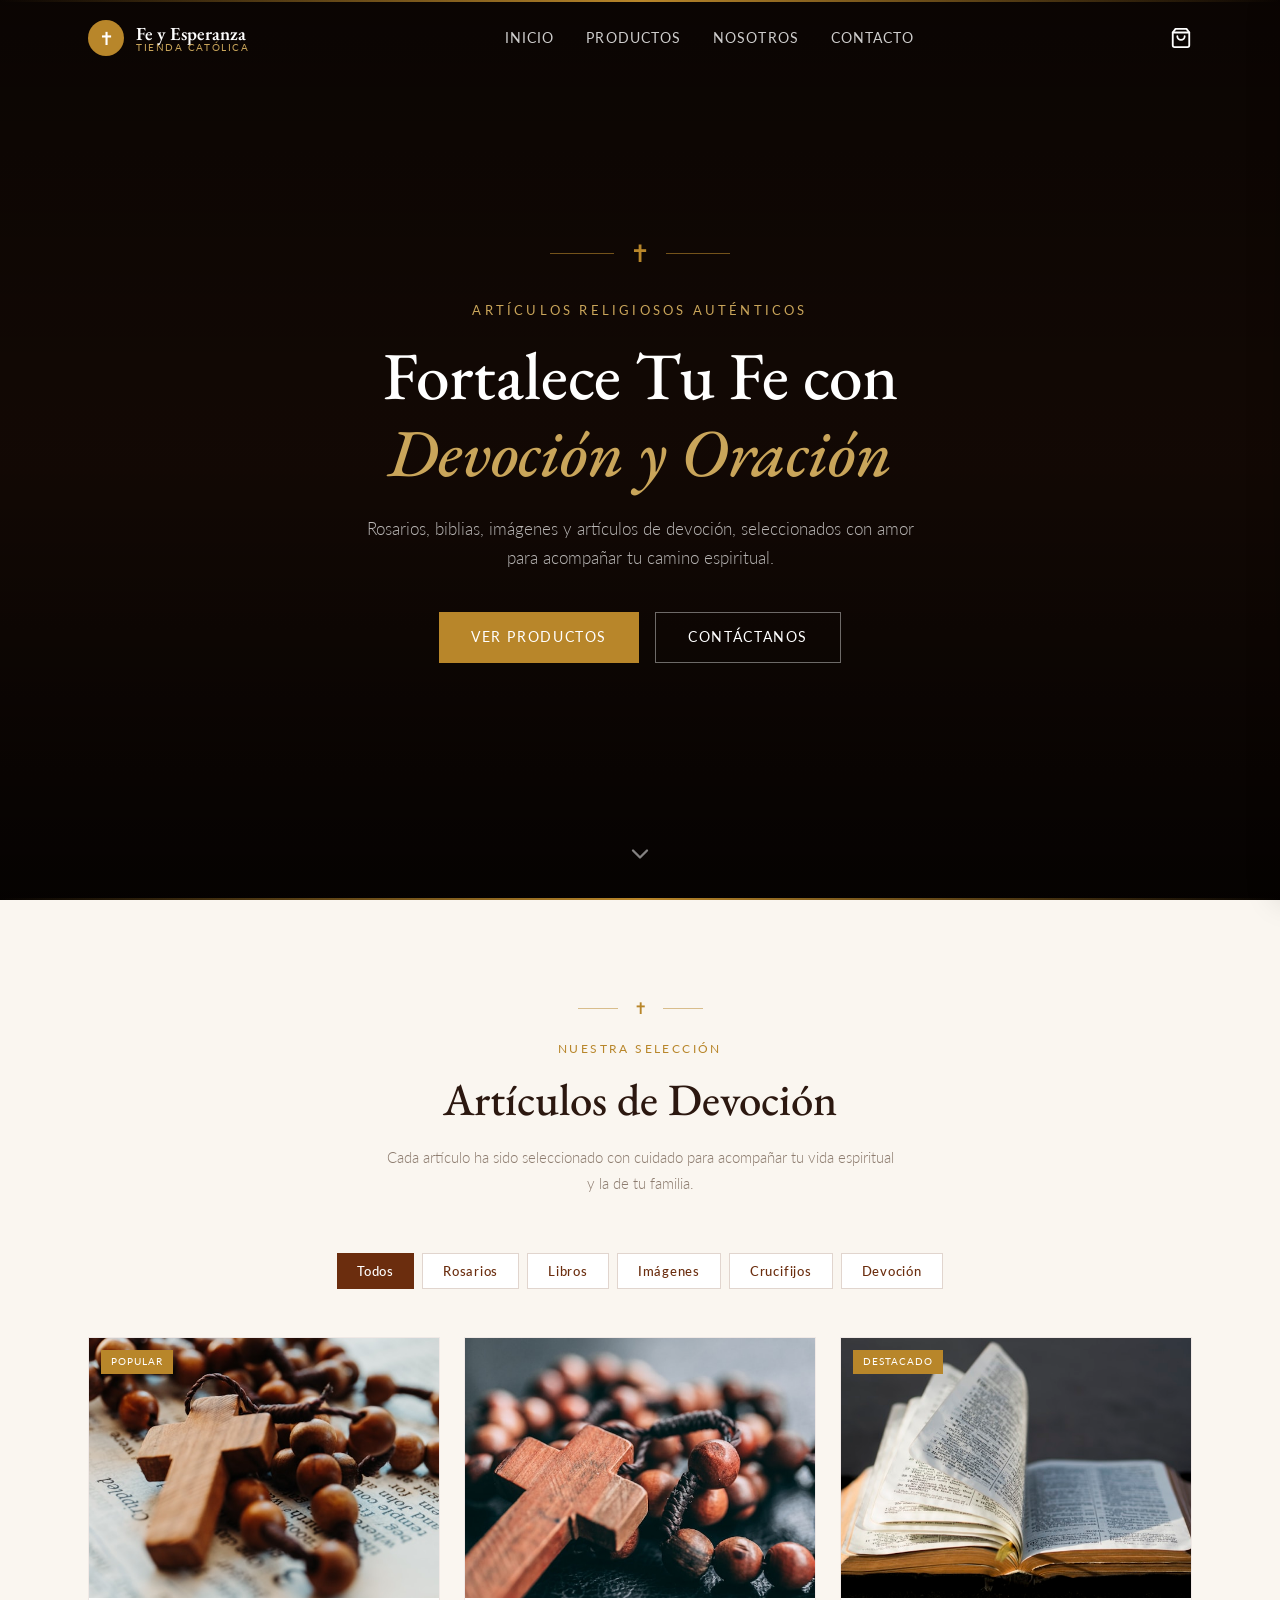
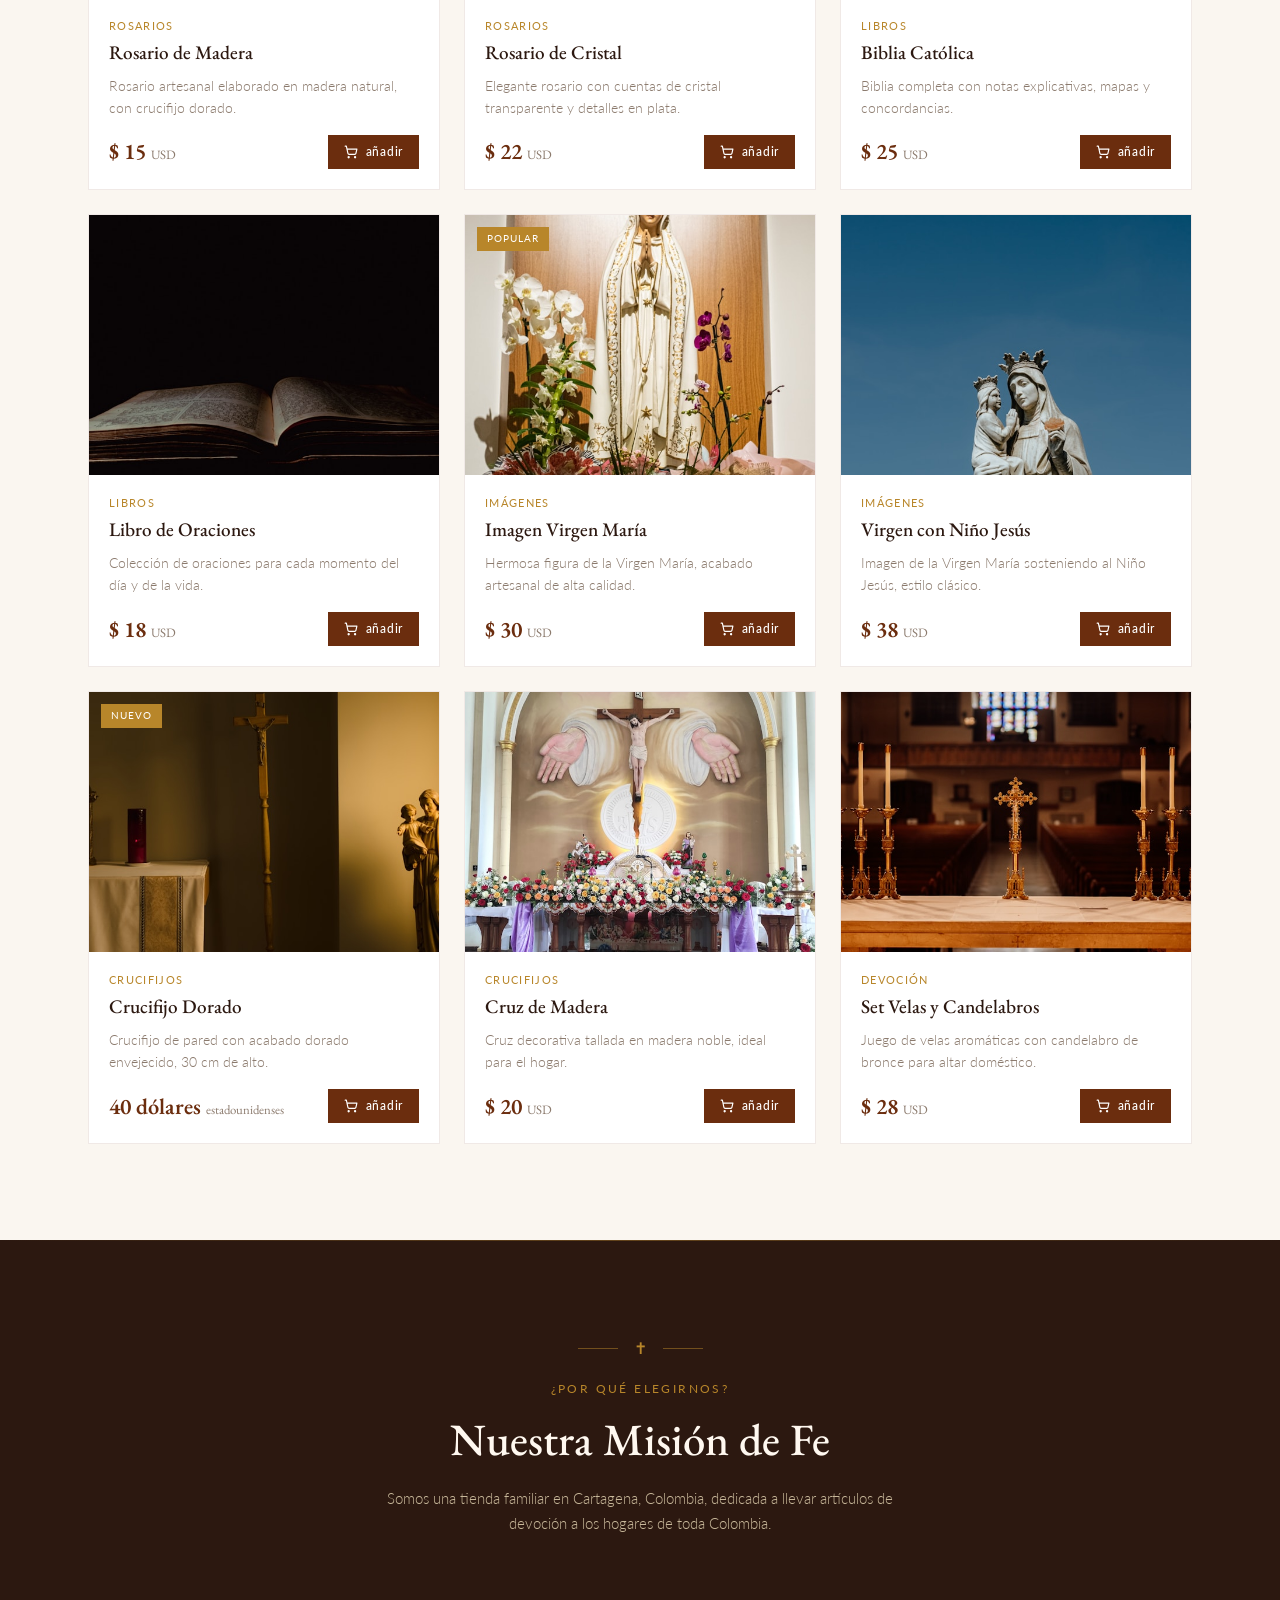
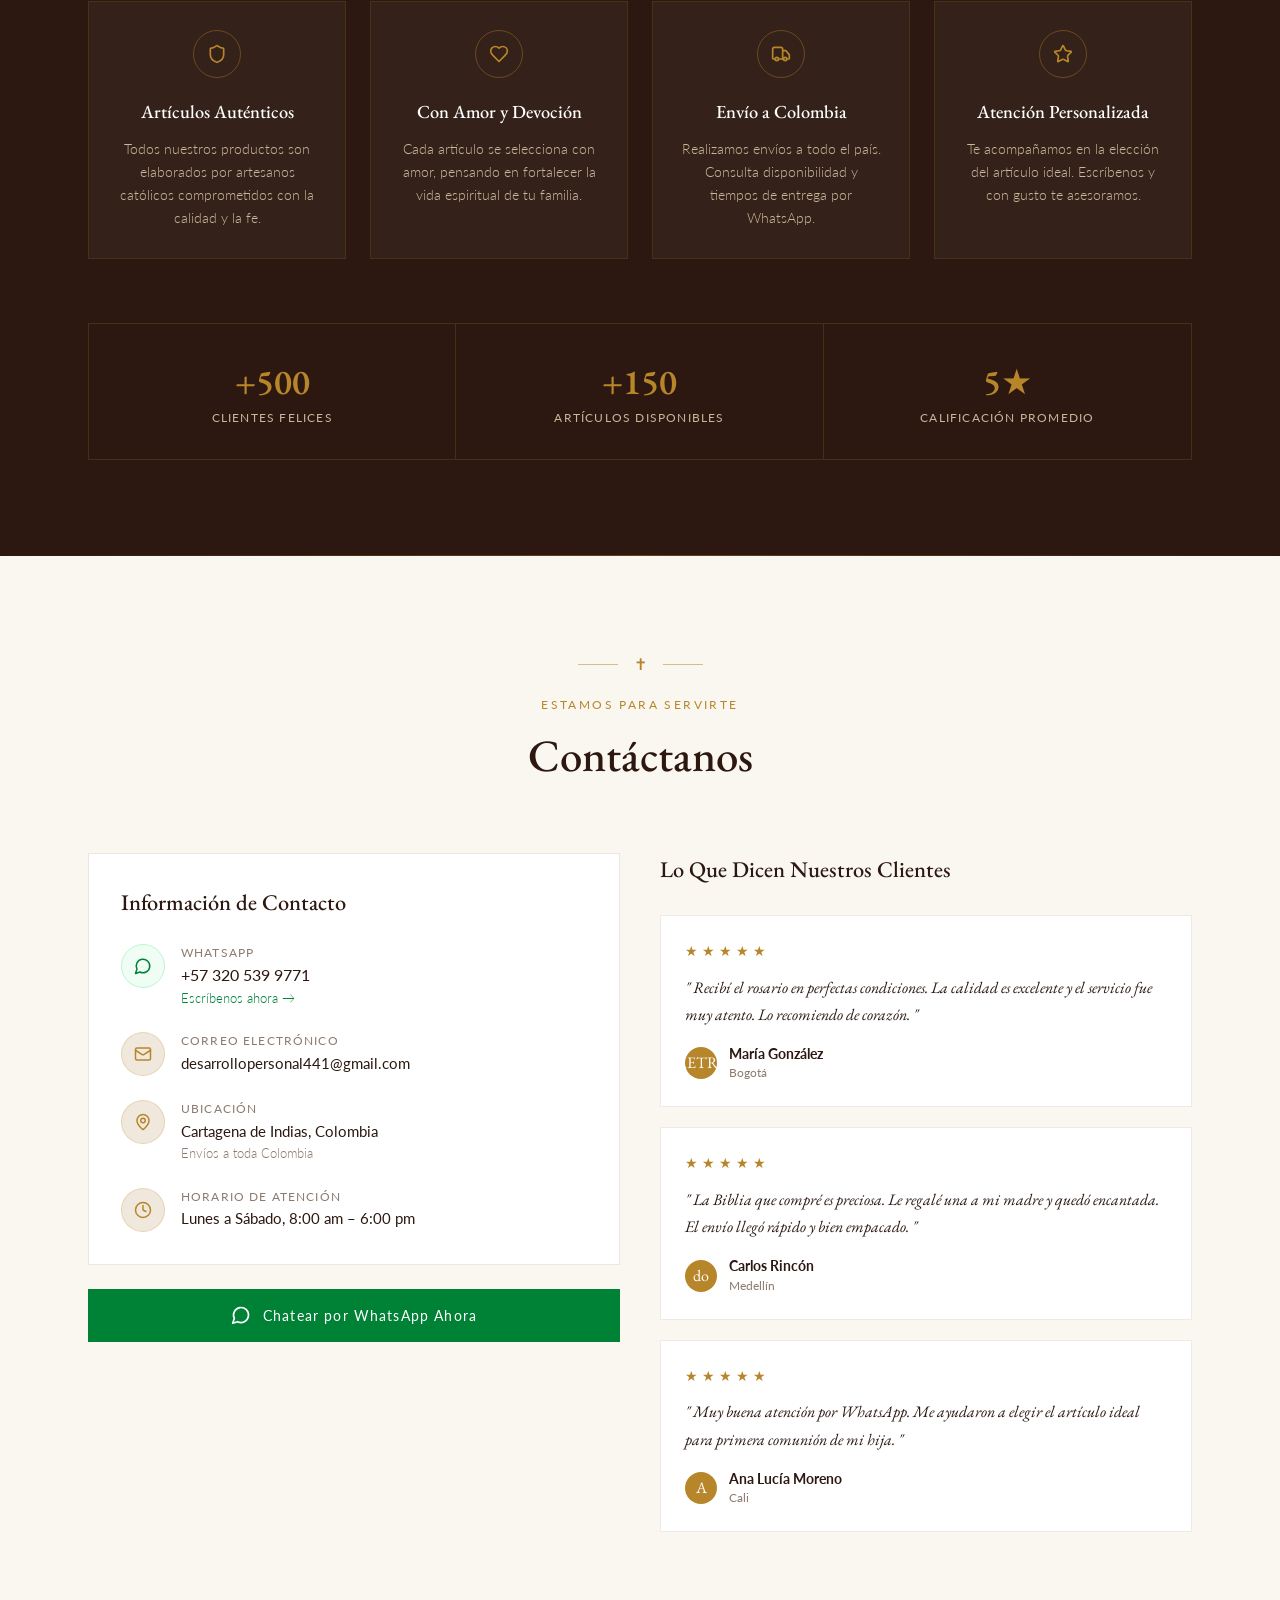
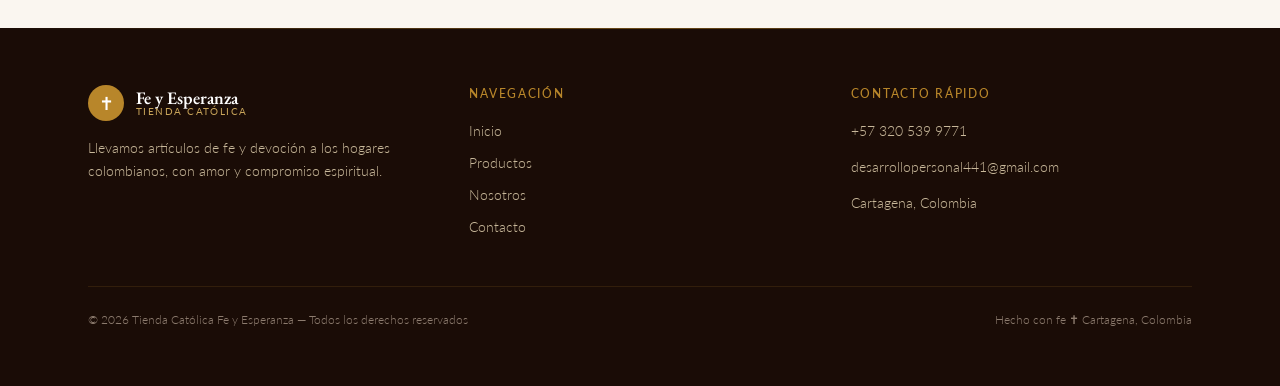
==== index.html @ f217a0f4 "Add files via upload" ====
<!DOCTYPE html>
<!-- saved from url=(0049)https://ruler-opal-50828851.figma.site/#productos -->
<html lang="es" data-lt-installed="true" class="translated-ltr"><head><meta http-equiv="Content-Type" content="text/html; charset=UTF-8"><script src="chrome-extension://ifibfemgeogfhoebkmokieepdoobkbpo/content/communication_helpers.js"></script><script src="chrome-extension://ifibfemgeogfhoebkmokieepdoobkbpo/content/core_helpers.js"></script>
    
    <noscript>
      <style>
        #container {
          display: none;
        }
      </style>
    </noscript>

    <meta name="viewport" content="width=device-width, initial-scale=1">
    <meta name="color-scheme" content="light dark">
    <link rel="preload" href="https://ruler-opal-50828851.figma.site/_runtimes/sites-runtime.7cd09442dc84f98492c585787b3b9f869e70a6efc6dbc0f8e3114c13c928915b.js" as="script" crossorigin="">
    <link rel="preload" href="https://ruler-opal-50828851.figma.site/_components/v2/6895c95cb92db022bb60e4f7ce6ac58d0c1467d5.js" as="script" crossorigin="">
    <link rel="preload" href="https://ruler-opal-50828851.figma.site/_json/e8cc77cb-01c7-49f9-9f53-b9a5fb6d1b88/_index.json" as="fetch">
        <style id="reset-css"> @layer figreset,figoverridable,reset,theme,base,figutils,components,utilities;@layer figoverridable{:root{font-synthesis:none}}@layer figutils{:root{--banner-height:48px;--banner-height-v2:40px;--full-height-with-banner:calc(100dvh - var(--banner-height))}@media (max-width:600px){.banner-v2-container{left:0 !important;right:0 !important;margin:0 auto !important}}.wrapper-with-banner .min-h-screen{min-height:var(--full-height-with-banner)}.wrapper-with-banner .h-screen{height:var(--full-height-with-banner)}}</style><style id="font-faces-0"></style><style id="body-background-color">body:has([data-breakpoint-id="node-0_4"]) { background-color: #fff }</style><style id="ssr-css">#container .css-uwf2km {position: relative; flex: 1 0 0; display: block;}#container .css-fou3uo {min-height: 1px; width: 100%; height: 100dvh;}</style><script>window.__serverRenderedCSSClassNames = {"css-uwf2km":"{\"position\":\"relative\",\"flex\":\"1 0 0\",\"display\":\"block\"}","css-fou3uo":"{\"minHeight\":1,\"width\":\"100%\",\"height\":\"100dvh\"}"}</script><meta id="meta-7j0nwh" name="description" content="Showcases and sells religious items like rosaries and Bibles with contact options for easy purchase, serving faith-based customers seeking spiritual products."><meta id="meta-f831vg" name="title" content="Professional Website Redesign"><meta id="meta-yw3oin" name="robots" content="noindex"><meta id="meta-1ab1uk" name="twitter:card" content="summary_large_image"><meta id="meta-fnr44y" name="twitter:url" content="https://ruler-opal-50828851.figma.site/"><meta id="meta-ufflab" name="twitter:title" content="Professional Website Redesign"><meta id="meta-o7pdy2" name="twitter:description" content="Showcases and sells religious items like rosaries and Bibles with contact options for easy purchase, serving faith-based customers seeking spiritual products."><meta id="meta-23nyqm" property="og:title" content="Professional Website Redesign"><meta id="meta-nnv6p" property="og:description" content="Showcases and sells religious items like rosaries and Bibles with contact options for easy purchase, serving faith-based customers seeking spiritual products."><meta id="meta-zfz6ci" property="og:type" content="website"><meta id="meta-oncyjb" property="og:url" content="https://ruler-opal-50828851.figma.site/"><meta id="meta-2lt1n1" property="og:site_name" content="Professional Website Redesign"><title id="title-f8eemp">Rediseño profesional de sitios web</title>
    <link rel="stylesheet" href="./Rediseño profesional de sitios web_files/6895c95cb92db022bb60e4f7ce6ac58d0c1467d5.css">
  <captcha-widgets></captcha-widgets><style id="fusion-selection-styles">
  .fusion-element-highlight {
    outline: 2px solid rgb(26, 115, 235) !important;
    outline-style: solid !important;
  }

  .fusion-element-selected {
    outline: 4px solid rgb(26, 115, 235) !important;
    outline-style: solid !important;
    outline-offset: 0px !important;
  }
  
  .fusion-selection-overlay {
    position: fixed !important;
    top: 0 !important;
    left: 0 !important;
    right: 0 !important;
    bottom: 0 !important;
    background: rgba(0, 0, 0, 0.05) !important;
    z-index: 2147483647 !important;
    cursor: crosshair !important;
    pointer-events: none !important;
  }
  
  .fusion-selection-tooltip {
    position: fixed !important;
    background: #1f2937 !important;
    color: white !important;
    padding: 8px 12px !important;
    border-radius: 6px !important;
    font-family: -apple-system, BlinkMacSystemFont, 'Segoe UI', sans-serif !important;
    font-size: 13px !important;
    font-weight: 500 !important;
    z-index: 2147483648 !important;
    pointer-events: none !important;
    transform: translate(-50%, -100%) translateY(-10px) !important;
    white-space: nowrap !important;
    box-shadow: 0 4px 12px rgba(0, 0, 0, 0.3) !important;
  }
  
  .fusion-selection-tooltip::after {
    content: '' !important;
    position: absolute !important;
    top: 100% !important;
    left: 50% !important;
    transform: translateX(-50%) !important;
    border: 5px solid transparent !important;
    border-top-color: #1f2937 !important;
  }
  
  
  @keyframes fusion-fade-in {
    from { opacity: 0; }
    to { opacity: 1; }
  }
  
  @keyframes fusion-label-bounce {
    0% { 
      opacity: 0;
      transform: translateY(-10px) scale(0.9);
    }
    50% {
      opacity: 1;
      transform: translateY(0) scale(1.05);
    }
    100% { 
      opacity: 1;
      transform: translateY(0) scale(1);
    }
  }
</style><link type="text/css" rel="stylesheet" charset="UTF-8" href="./Rediseño profesional de sitios web_files/m=el_main_css"></head>
  <body>
    
    
    <script data-template-id="country-code">window.__cf_country = "CO"</script>
    <script type="module">
      import {SitesRuntime} from '/_runtimes/sites-runtime.7cd09442dc84f98492c585787b3b9f869e70a6efc6dbc0f8e3114c13c928915b.js';
      const sitesRuntime = new SitesRuntime({
        container: document.getElementById('container'),
        env: 'published',
        bundleId: 'e8cc77cb-01c7-49f9-9f53-b9a5fb6d1b88',
        
        loadComponentsOverNetwork: true,
        assetsVersion: 'v11',
        fontsVersion: 'v1',
        videosVersion: 'v1',
        codeComponentsVersion: 'v2',
        withBaseStyles: false,
        reportingDomain: "https://www.figma.com",
        bundleCreationDate: '2026-06-15 04:45:18 UTC',
        isFigmake: true,
        enableMetaTags: true,
        renderOptions: {
          metronomeEnabled: false,
          transform3dEnabled: false,
        },
      });
    </script>
    
    <div id="container"><div class=""><div class=""><div class="css-uwf2km css-fou3uo tailwind"><div style="font-family: Lato, sans-serif; background: rgb(250, 246, 240); min-height: 100vh;"><header class="fixed top-0 left-0 right-0 z-50 transition-all duration-500 bg-transparent py-5"><div class="max-w-6xl mx-auto px-6 flex items-center justify-between"><a href="https://ruler-opal-50828851.figma.site/#inicio" class="flex items-center gap-3 group"><div class="w-9 h-9 rounded-full bg-[#B8862A] flex items-center justify-center"><span class="text-white text-lg select-none"><font dir="auto" style="vertical-align: inherit;"><font dir="auto" style="vertical-align: inherit;">✝</font></font></span></div><div><p class="text-white leading-none" style="font-family: &quot;EB Garamond&quot;, serif; font-size: 1.15rem; font-weight: 600;"><font dir="auto" style="vertical-align: inherit;"><font dir="auto" style="vertical-align: inherit;">Fe y Esperanza</font></font></p><p class="text-[#C9A55A] leading-none" style="font-family: Lato, sans-serif; font-size: 0.65rem; letter-spacing: 0.15em; text-transform: uppercase;"><font dir="auto" style="vertical-align: inherit;"><font dir="auto" style="vertical-align: inherit;">Tienda Católica</font></font></p></div></a><nav class="hidden md:flex items-center gap-8"><a href="https://ruler-opal-50828851.figma.site/#inicio" class="text-white/80 hover:text-[#C9A55A] transition-colors duration-200" style="font-family: Lato, sans-serif; font-size: 0.85rem; letter-spacing: 0.08em; text-transform: uppercase;"><font dir="auto" style="vertical-align: inherit;"><font dir="auto" style="vertical-align: inherit;">Inicio</font></font></a><a href="https://ruler-opal-50828851.figma.site/#productos" class="text-white/80 hover:text-[#C9A55A] transition-colors duration-200" style="font-family: Lato, sans-serif; font-size: 0.85rem; letter-spacing: 0.08em; text-transform: uppercase;"><font dir="auto" style="vertical-align: inherit;"><font dir="auto" style="vertical-align: inherit;">Productos</font></font></a><a href="https://ruler-opal-50828851.figma.site/#nosotros" class="text-white/80 hover:text-[#C9A55A] transition-colors duration-200" style="font-family: Lato, sans-serif; font-size: 0.85rem; letter-spacing: 0.08em; text-transform: uppercase;"><font dir="auto" style="vertical-align: inherit;"><font dir="auto" style="vertical-align: inherit;">Nosotros</font></font></a><a href="https://ruler-opal-50828851.figma.site/#contacto" class="text-white/80 hover:text-[#C9A55A] transition-colors duration-200" style="font-family: Lato, sans-serif; font-size: 0.85rem; letter-spacing: 0.08em; text-transform: uppercase;"><font dir="auto" style="vertical-align: inherit;"><font dir="auto" style="vertical-align: inherit;">Contacto</font></font></a></nav><div class="flex items-center gap-4"><button class="relative text-white hover:text-[#C9A55A] transition-colors duration-200"><svg xmlns="http://www.w3.org/2000/svg" width="22" height="22" viewBox="0 0 24 24" fill="none" stroke="currentColor" stroke-width="2" stroke-linecap="round" stroke-linejoin="round" class="lucide lucide-shopping-bag"><path d="M6 2 3 6v14a2 2 0 0 0 2 2h14a2 2 0 0 0 2-2V6l-3-4Z"></path><path d="M3 6h18"></path><path d="M16 10a4 4 0 0 1-8 0"></path></svg></button><button class="md:hidden text-white hover:text-[#C9A55A] transition-colors"><svg xmlns="http://www.w3.org/2000/svg" width="22" height="22" viewBox="0 0 24 24" fill="none" stroke="currentColor" stroke-width="2" stroke-linecap="round" stroke-linejoin="round" class="lucide lucide-menu"><line x1="4" x2="20" y1="12" y2="12"></line><line x1="4" x2="20" y1="6" y2="6"></line><line x1="4" x2="20" y1="18" y2="18"></line></svg></button></div></div></header><main><section id="inicio" class="relative min-h-screen flex items-center justify-center overflow-hidden" style="background: rgb(26, 12, 6);"><div class="absolute inset-0 bg-cover bg-center" style="background-image: url(&quot;https://images.unsplash.com/photo-1569845177077-2a37322a60c7?w=1600&amp;h=900&amp;fit=crop&amp;auto=format&quot;); opacity: 0.35;"></div><div class="absolute inset-0 bg-gradient-to-b from-black/60 via-black/30 to-black/80"></div><div class="absolute top-0 left-0 right-0 h-0.5 bg-gradient-to-r from-transparent via-[#B8862A] to-transparent"></div><div class="relative z-10 text-center px-6 max-w-4xl mx-auto"><div class="flex items-center justify-center gap-4 mb-8"><div class="h-px w-16 bg-[#B8862A]/60"></div><span class="text-[#B8862A] text-2xl select-none"><font dir="auto" style="vertical-align: inherit;"><font dir="auto" style="vertical-align: inherit;">✝</font></font></span><div class="h-px w-16 bg-[#B8862A]/60"></div></div><p class="text-[#C9A55A] mb-4 tracking-[0.25em] uppercase" style="font-family: Lato, sans-serif; font-size: 0.8rem;"><font dir="auto" style="vertical-align: inherit;"><font dir="auto" style="vertical-align: inherit;">Artículos Religiosos Auténticos</font></font></p><h1 class="text-white mb-6" style="font-family: &quot;EB Garamond&quot;, serif; font-size: clamp(2.4rem, 6vw, 4.2rem); font-weight: 500; line-height: 1.15;"><font dir="auto" style="vertical-align: inherit;"><font dir="auto" style="vertical-align: inherit;">Fortalece Tu Fe con </font></font><br><em style="color: rgb(201, 165, 90);"><font dir="auto" style="vertical-align: inherit;"><font dir="auto" style="vertical-align: inherit;">Devoción y Oración</font></font></em></h1><p class="text-white/70 max-w-xl mx-auto mb-10" style="font-family: Lato, sans-serif; font-size: 1.05rem; line-height: 1.7; font-weight: 300;"><font dir="auto" style="vertical-align: inherit;"><font dir="auto" style="vertical-align: inherit;">Rosarios, biblias, imágenes y artículos de devoción, seleccionados con amor para acompañar tu camino espiritual.</font></font></p><div class="flex flex-col sm:flex-row gap-4 justify-center"><a href="https://ruler-opal-50828851.figma.site/#productos" class="inline-flex items-center justify-center gap-2 px-8 py-3.5 bg-[#B8862A] text-white hover:bg-[#9A7020] transition-colors duration-300" style="font-family: Lato, sans-serif; font-size: 0.85rem; letter-spacing: 0.12em; text-transform: uppercase;"><font dir="auto" style="vertical-align: inherit;"><font dir="auto" style="vertical-align: inherit;">Ver productos</font></font></a><a href="https://ruler-opal-50828851.figma.site/#contacto" class="inline-flex items-center justify-center gap-2 px-8 py-3.5 border border-white/40 text-white hover:border-[#B8862A] hover:text-[#C9A55A] transition-colors duration-300" style="font-family: Lato, sans-serif; font-size: 0.85rem; letter-spacing: 0.12em; text-transform: uppercase;"><font dir="auto" style="vertical-align: inherit;"><font dir="auto" style="vertical-align: inherit;">Contáctanos</font></font></a></div></div><a href="https://ruler-opal-50828851.figma.site/#productos" class="absolute bottom-8 left-1/2 -translate-x-1/2 text-white/50 hover:text-[#B8862A] transition-colors animate-bounce"><svg xmlns="http://www.w3.org/2000/svg" width="28" height="28" viewBox="0 0 24 24" fill="none" stroke="currentColor" stroke-width="2" stroke-linecap="round" stroke-linejoin="round" class="lucide lucide-chevron-down"><path d="m6 9 6 6 6-6"></path></svg></a><div class="absolute bottom-0 left-0 right-0 h-0.5 bg-gradient-to-r from-transparent via-[#B8862A] to-transparent"></div></section><section id="productos" class="py-24" style="background: rgb(250, 246, 240);"><div class="max-w-6xl mx-auto px-6"><div class="text-center mb-14"><div class="flex items-center justify-center gap-4 mb-5"><div class="h-px w-10 bg-[#B8862A]/50"></div><span class="text-[#B8862A] select-none"><font dir="auto" style="vertical-align: inherit;"><font dir="auto" style="vertical-align: inherit;">✝</font></font></span><div class="h-px w-10 bg-[#B8862A]/50"></div></div><p class="text-[#B8862A] mb-2 tracking-[0.2em] uppercase" style="font-family: Lato, sans-serif; font-size: 0.75rem;"><font dir="auto" style="vertical-align: inherit;"><font dir="auto" style="vertical-align: inherit;">Nuestra Selección</font></font></p><h2 style="font-family: &quot;EB Garamond&quot;, serif; color: rgb(44, 24, 16); font-size: clamp(2rem, 4vw, 2.8rem); font-weight: 500;"><font dir="auto" style="vertical-align: inherit;"><font dir="auto" style="vertical-align: inherit;">Artículos de Devoción</font></font></h2><p class="text-[#8C7B6E] mt-3 max-w-lg mx-auto" style="font-family: Lato, sans-serif; font-size: 0.95rem; line-height: 1.7; font-weight: 300;"><font dir="auto" style="vertical-align: inherit;"><font dir="auto" style="vertical-align: inherit;">Cada artículo ha sido seleccionado con cuidado para acompañar tu vida espiritual y la de tu familia.</font></font></p></div><div class="flex flex-wrap justify-center gap-2 mb-12"><button class="px-5 py-2 text-sm transition-all duration-200 bg-[#6B2D0E] text-white" style="font-family: Lato, sans-serif; font-size: 0.8rem; letter-spacing: 0.06em;"><font dir="auto" style="vertical-align: inherit;"><font dir="auto" style="vertical-align: inherit;">Todos</font></font></button><button class="px-5 py-2 text-sm transition-all duration-200 bg-white text-[#6B2D0E] border border-[#6B2D0E]/20 hover:border-[#B8862A] hover:text-[#B8862A]" style="font-family: Lato, sans-serif; font-size: 0.8rem; letter-spacing: 0.06em;"><font dir="auto" style="vertical-align: inherit;"><font dir="auto" style="vertical-align: inherit;">Rosarios</font></font></button><button class="px-5 py-2 text-sm transition-all duration-200 bg-white text-[#6B2D0E] border border-[#6B2D0E]/20 hover:border-[#B8862A] hover:text-[#B8862A]" style="font-family: Lato, sans-serif; font-size: 0.8rem; letter-spacing: 0.06em;"><font dir="auto" style="vertical-align: inherit;"><font dir="auto" style="vertical-align: inherit;">Libros</font></font></button><button class="px-5 py-2 text-sm transition-all duration-200 bg-white text-[#6B2D0E] border border-[#6B2D0E]/20 hover:border-[#B8862A] hover:text-[#B8862A]" style="font-family: Lato, sans-serif; font-size: 0.8rem; letter-spacing: 0.06em;"><font dir="auto" style="vertical-align: inherit;"><font dir="auto" style="vertical-align: inherit;">Imágenes</font></font></button><button class="px-5 py-2 text-sm transition-all duration-200 bg-white text-[#6B2D0E] border border-[#6B2D0E]/20 hover:border-[#B8862A] hover:text-[#B8862A]" style="font-family: Lato, sans-serif; font-size: 0.8rem; letter-spacing: 0.06em;"><font dir="auto" style="vertical-align: inherit;"><font dir="auto" style="vertical-align: inherit;">Crucifijos</font></font></button><button class="px-5 py-2 text-sm transition-all duration-200 bg-white text-[#6B2D0E] border border-[#6B2D0E]/20 hover:border-[#B8862A] hover:text-[#B8862A]" style="font-family: Lato, sans-serif; font-size: 0.8rem; letter-spacing: 0.06em;"><font dir="auto" style="vertical-align: inherit;"><font dir="auto" style="vertical-align: inherit;">Devoción</font></font></button></div><div class="grid grid-cols-1 sm:grid-cols-2 lg:grid-cols-3 gap-6"><div class="group bg-white border border-[rgba(107,45,14,0.10)] hover:shadow-xl transition-shadow duration-300 overflow-hidden flex flex-col"><div class="relative overflow-hidden bg-[#F0E8DC]" style="height: 260px;"><img src="./Rediseño profesional de sitios web_files/photo-1570336684085-f8453342cfd7" alt="Rosario de Madera" class="w-full h-full object-cover group-hover:scale-105 transition-transform duration-500"><span class="absolute top-3 left-3 bg-[#B8862A] text-white px-2.5 py-1" style="font-family: Lato, sans-serif; font-size: 0.65rem; letter-spacing: 0.1em; text-transform: uppercase;"><font dir="auto" style="vertical-align: inherit;"><font dir="auto" style="vertical-align: inherit;">Popular</font></font></span></div><div class="p-5 flex flex-col flex-1"><p class="text-[#B8862A] mb-1" style="font-family: Lato, sans-serif; font-size: 0.7rem; letter-spacing: 0.12em; text-transform: uppercase;"><font dir="auto" style="vertical-align: inherit;"><font dir="auto" style="vertical-align: inherit;">Rosarios</font></font></p><h3 class="mb-2 text-[#2C1810]" style="font-family: &quot;EB Garamond&quot;, serif; font-size: 1.2rem; font-weight: 500;"><font dir="auto" style="vertical-align: inherit;"><font dir="auto" style="vertical-align: inherit;">Rosario de Madera</font></font></h3><p class="text-[#8C7B6E] mb-4 flex-1" style="font-family: Lato, sans-serif; font-size: 0.85rem; line-height: 1.6; font-weight: 300;"><font dir="auto" style="vertical-align: inherit;"><font dir="auto" style="vertical-align: inherit;">Rosario artesanal elaborado en madera natural, con crucifijo dorado.</font></font></p><div class="flex items-center justify-between"><span class="text-[#6B2D0E]" style="font-family: &quot;EB Garamond&quot;, serif; font-size: 1.4rem; font-weight: 600;"><font dir="auto" style="vertical-align: inherit;"><font dir="auto" style="vertical-align: inherit;">$ </font></font><font dir="auto" style="vertical-align: inherit;"><font dir="auto" style="vertical-align: inherit;">15 </font><span style="font-size: 0.8rem; font-weight: 400; color: rgb(140, 123, 110);"><font dir="auto" style="vertical-align: inherit;">USD</font></span></font> <span style="font-size: 0.8rem; font-weight: 400; color: rgb(140, 123, 110);"><font dir="auto" style="vertical-align: inherit;"></font></span></span><button class="flex items-center gap-2 px-4 py-2 transition-all duration-200 bg-[#6B2D0E] text-white hover:bg-[#B8862A]" style="font-family: Lato, sans-serif; font-size: 0.75rem; letter-spacing: 0.06em;"><svg xmlns="http://www.w3.org/2000/svg" width="14" height="14" viewBox="0 0 24 24" fill="none" stroke="currentColor" stroke-width="2" stroke-linecap="round" stroke-linejoin="round" class="lucide lucide-shopping-cart"><circle cx="8" cy="21" r="1"></circle><circle cx="19" cy="21" r="1"></circle><path d="M2.05 2.05h2l2.66 12.42a2 2 0 0 0 2 1.58h9.78a2 2 0 0 0 1.95-1.57l1.65-7.43H5.12"></path></svg><font dir="auto" style="vertical-align: inherit;"><font dir="auto" style="vertical-align: inherit;">añadir</font></font></button></div></div></div><div class="group bg-white border border-[rgba(107,45,14,0.10)] hover:shadow-xl transition-shadow duration-300 overflow-hidden flex flex-col"><div class="relative overflow-hidden bg-[#F0E8DC]" style="height: 260px;"><img src="./Rediseño profesional de sitios web_files/photo-1528357136257-0c25517acfea" alt="Rosario de Cristal" class="w-full h-full object-cover group-hover:scale-105 transition-transform duration-500"></div><div class="p-5 flex flex-col flex-1"><p class="text-[#B8862A] mb-1" style="font-family: Lato, sans-serif; font-size: 0.7rem; letter-spacing: 0.12em; text-transform: uppercase;"><font dir="auto" style="vertical-align: inherit;"><font dir="auto" style="vertical-align: inherit;">Rosarios</font></font></p><h3 class="mb-2 text-[#2C1810]" style="font-family: &quot;EB Garamond&quot;, serif; font-size: 1.2rem; font-weight: 500;"><font dir="auto" style="vertical-align: inherit;"><font dir="auto" style="vertical-align: inherit;">Rosario de Cristal</font></font></h3><p class="text-[#8C7B6E] mb-4 flex-1" style="font-family: Lato, sans-serif; font-size: 0.85rem; line-height: 1.6; font-weight: 300;"><font dir="auto" style="vertical-align: inherit;"><font dir="auto" style="vertical-align: inherit;">Elegante rosario con cuentas de cristal transparente y detalles en plata.</font></font></p><div class="flex items-center justify-between"><span class="text-[#6B2D0E]" style="font-family: &quot;EB Garamond&quot;, serif; font-size: 1.4rem; font-weight: 600;"><font dir="auto" style="vertical-align: inherit;"><font dir="auto" style="vertical-align: inherit;">$ </font></font><font dir="auto" style="vertical-align: inherit;"><font dir="auto" style="vertical-align: inherit;">22 </font><span style="font-size: 0.8rem; font-weight: 400; color: rgb(140, 123, 110);"><font dir="auto" style="vertical-align: inherit;">USD</font></span></font> <span style="font-size: 0.8rem; font-weight: 400; color: rgb(140, 123, 110);"><font dir="auto" style="vertical-align: inherit;"></font></span></span><button class="flex items-center gap-2 px-4 py-2 transition-all duration-200 bg-[#6B2D0E] text-white hover:bg-[#B8862A]" style="font-family: Lato, sans-serif; font-size: 0.75rem; letter-spacing: 0.06em;"><svg xmlns="http://www.w3.org/2000/svg" width="14" height="14" viewBox="0 0 24 24" fill="none" stroke="currentColor" stroke-width="2" stroke-linecap="round" stroke-linejoin="round" class="lucide lucide-shopping-cart"><circle cx="8" cy="21" r="1"></circle><circle cx="19" cy="21" r="1"></circle><path d="M2.05 2.05h2l2.66 12.42a2 2 0 0 0 2 1.58h9.78a2 2 0 0 0 1.95-1.57l1.65-7.43H5.12"></path></svg><font dir="auto" style="vertical-align: inherit;"><font dir="auto" style="vertical-align: inherit;">añadir</font></font></button></div></div></div><div class="group bg-white border border-[rgba(107,45,14,0.10)] hover:shadow-xl transition-shadow duration-300 overflow-hidden flex flex-col"><div class="relative overflow-hidden bg-[#F0E8DC]" style="height: 260px;"><img src="./Rediseño profesional de sitios web_files/photo-1497621122273-f5cfb6065c56" alt="Biblia Católica" class="w-full h-full object-cover group-hover:scale-105 transition-transform duration-500"><span class="absolute top-3 left-3 bg-[#B8862A] text-white px-2.5 py-1" style="font-family: Lato, sans-serif; font-size: 0.65rem; letter-spacing: 0.1em; text-transform: uppercase;"><font dir="auto" style="vertical-align: inherit;"><font dir="auto" style="vertical-align: inherit;">Destacado</font></font></span></div><div class="p-5 flex flex-col flex-1"><p class="text-[#B8862A] mb-1" style="font-family: Lato, sans-serif; font-size: 0.7rem; letter-spacing: 0.12em; text-transform: uppercase;"><font dir="auto" style="vertical-align: inherit;"><font dir="auto" style="vertical-align: inherit;">Libros</font></font></p><h3 class="mb-2 text-[#2C1810]" style="font-family: &quot;EB Garamond&quot;, serif; font-size: 1.2rem; font-weight: 500;"><font dir="auto" style="vertical-align: inherit;"><font dir="auto" style="vertical-align: inherit;">Biblia Católica</font></font></h3><p class="text-[#8C7B6E] mb-4 flex-1" style="font-family: Lato, sans-serif; font-size: 0.85rem; line-height: 1.6; font-weight: 300;"><font dir="auto" style="vertical-align: inherit;"><font dir="auto" style="vertical-align: inherit;">Biblia completa con notas explicativas, mapas y concordancias.</font></font></p><div class="flex items-center justify-between"><span class="text-[#6B2D0E]" style="font-family: &quot;EB Garamond&quot;, serif; font-size: 1.4rem; font-weight: 600;"><font dir="auto" style="vertical-align: inherit;"><font dir="auto" style="vertical-align: inherit;">$ </font></font><font dir="auto" style="vertical-align: inherit;"><font dir="auto" style="vertical-align: inherit;">25 </font><span style="font-size: 0.8rem; font-weight: 400; color: rgb(140, 123, 110);"><font dir="auto" style="vertical-align: inherit;">USD</font></span></font> <span style="font-size: 0.8rem; font-weight: 400; color: rgb(140, 123, 110);"><font dir="auto" style="vertical-align: inherit;"></font></span></span><button class="flex items-center gap-2 px-4 py-2 transition-all duration-200 bg-[#6B2D0E] text-white hover:bg-[#B8862A]" style="font-family: Lato, sans-serif; font-size: 0.75rem; letter-spacing: 0.06em;"><svg xmlns="http://www.w3.org/2000/svg" width="14" height="14" viewBox="0 0 24 24" fill="none" stroke="currentColor" stroke-width="2" stroke-linecap="round" stroke-linejoin="round" class="lucide lucide-shopping-cart"><circle cx="8" cy="21" r="1"></circle><circle cx="19" cy="21" r="1"></circle><path d="M2.05 2.05h2l2.66 12.42a2 2 0 0 0 2 1.58h9.78a2 2 0 0 0 1.95-1.57l1.65-7.43H5.12"></path></svg><font dir="auto" style="vertical-align: inherit;"><font dir="auto" style="vertical-align: inherit;">añadir</font></font></button></div></div></div><div class="group bg-white border border-[rgba(107,45,14,0.10)] hover:shadow-xl transition-shadow duration-300 overflow-hidden flex flex-col"><div class="relative overflow-hidden bg-[#F0E8DC]" style="height: 260px;"><img src="./Rediseño profesional de sitios web_files/photo-1642022143908-fe7e3160a56e" alt="Libro de Oraciones" class="w-full h-full object-cover group-hover:scale-105 transition-transform duration-500"></div><div class="p-5 flex flex-col flex-1"><p class="text-[#B8862A] mb-1" style="font-family: Lato, sans-serif; font-size: 0.7rem; letter-spacing: 0.12em; text-transform: uppercase;"><font dir="auto" style="vertical-align: inherit;"><font dir="auto" style="vertical-align: inherit;">Libros</font></font></p><h3 class="mb-2 text-[#2C1810]" style="font-family: &quot;EB Garamond&quot;, serif; font-size: 1.2rem; font-weight: 500;"><font dir="auto" style="vertical-align: inherit;"><font dir="auto" style="vertical-align: inherit;">Libro de Oraciones</font></font></h3><p class="text-[#8C7B6E] mb-4 flex-1" style="font-family: Lato, sans-serif; font-size: 0.85rem; line-height: 1.6; font-weight: 300;"><font dir="auto" style="vertical-align: inherit;"><font dir="auto" style="vertical-align: inherit;">Colección de oraciones para cada momento del día y de la vida.</font></font></p><div class="flex items-center justify-between"><span class="text-[#6B2D0E]" style="font-family: &quot;EB Garamond&quot;, serif; font-size: 1.4rem; font-weight: 600;"><font dir="auto" style="vertical-align: inherit;"><font dir="auto" style="vertical-align: inherit;">$ </font></font><font dir="auto" style="vertical-align: inherit;"><font dir="auto" style="vertical-align: inherit;">18 </font><span style="font-size: 0.8rem; font-weight: 400; color: rgb(140, 123, 110);"><font dir="auto" style="vertical-align: inherit;">USD</font></span></font> <span style="font-size: 0.8rem; font-weight: 400; color: rgb(140, 123, 110);"><font dir="auto" style="vertical-align: inherit;"></font></span></span><button class="flex items-center gap-2 px-4 py-2 transition-all duration-200 bg-[#6B2D0E] text-white hover:bg-[#B8862A]" style="font-family: Lato, sans-serif; font-size: 0.75rem; letter-spacing: 0.06em;"><svg xmlns="http://www.w3.org/2000/svg" width="14" height="14" viewBox="0 0 24 24" fill="none" stroke="currentColor" stroke-width="2" stroke-linecap="round" stroke-linejoin="round" class="lucide lucide-shopping-cart"><circle cx="8" cy="21" r="1"></circle><circle cx="19" cy="21" r="1"></circle><path d="M2.05 2.05h2l2.66 12.42a2 2 0 0 0 2 1.58h9.78a2 2 0 0 0 1.95-1.57l1.65-7.43H5.12"></path></svg><font dir="auto" style="vertical-align: inherit;"><font dir="auto" style="vertical-align: inherit;">añadir</font></font></button></div></div></div><div class="group bg-white border border-[rgba(107,45,14,0.10)] hover:shadow-xl transition-shadow duration-300 overflow-hidden flex flex-col"><div class="relative overflow-hidden bg-[#F0E8DC]" style="height: 260px;"><img src="./Rediseño profesional de sitios web_files/photo-1565567246634-990fb94afff1" alt="Imagen Virgen María" class="w-full h-full object-cover group-hover:scale-105 transition-transform duration-500"><span class="absolute top-3 left-3 bg-[#B8862A] text-white px-2.5 py-1" style="font-family: Lato, sans-serif; font-size: 0.65rem; letter-spacing: 0.1em; text-transform: uppercase;"><font dir="auto" style="vertical-align: inherit;"><font dir="auto" style="vertical-align: inherit;">Popular</font></font></span></div><div class="p-5 flex flex-col flex-1"><p class="text-[#B8862A] mb-1" style="font-family: Lato, sans-serif; font-size: 0.7rem; letter-spacing: 0.12em; text-transform: uppercase;"><font dir="auto" style="vertical-align: inherit;"><font dir="auto" style="vertical-align: inherit;">Imágenes</font></font></p><h3 class="mb-2 text-[#2C1810]" style="font-family: &quot;EB Garamond&quot;, serif; font-size: 1.2rem; font-weight: 500;"><font dir="auto" style="vertical-align: inherit;"><font dir="auto" style="vertical-align: inherit;">Imagen Virgen María</font></font></h3><p class="text-[#8C7B6E] mb-4 flex-1" style="font-family: Lato, sans-serif; font-size: 0.85rem; line-height: 1.6; font-weight: 300;"><font dir="auto" style="vertical-align: inherit;"><font dir="auto" style="vertical-align: inherit;">Hermosa figura de la Virgen María, acabado artesanal de alta calidad.</font></font></p><div class="flex items-center justify-between"><span class="text-[#6B2D0E]" style="font-family: &quot;EB Garamond&quot;, serif; font-size: 1.4rem; font-weight: 600;"><font dir="auto" style="vertical-align: inherit;"><font dir="auto" style="vertical-align: inherit;">$ </font></font><font dir="auto" style="vertical-align: inherit;"><font dir="auto" style="vertical-align: inherit;">30 </font><span style="font-size: 0.8rem; font-weight: 400; color: rgb(140, 123, 110);"><font dir="auto" style="vertical-align: inherit;">USD</font></span></font> <span style="font-size: 0.8rem; font-weight: 400; color: rgb(140, 123, 110);"><font dir="auto" style="vertical-align: inherit;"></font></span></span><button class="flex items-center gap-2 px-4 py-2 transition-all duration-200 bg-[#6B2D0E] text-white hover:bg-[#B8862A]" style="font-family: Lato, sans-serif; font-size: 0.75rem; letter-spacing: 0.06em;"><svg xmlns="http://www.w3.org/2000/svg" width="14" height="14" viewBox="0 0 24 24" fill="none" stroke="currentColor" stroke-width="2" stroke-linecap="round" stroke-linejoin="round" class="lucide lucide-shopping-cart"><circle cx="8" cy="21" r="1"></circle><circle cx="19" cy="21" r="1"></circle><path d="M2.05 2.05h2l2.66 12.42a2 2 0 0 0 2 1.58h9.78a2 2 0 0 0 1.95-1.57l1.65-7.43H5.12"></path></svg><font dir="auto" style="vertical-align: inherit;"><font dir="auto" style="vertical-align: inherit;">añadir</font></font></button></div></div></div><div class="group bg-white border border-[rgba(107,45,14,0.10)] hover:shadow-xl transition-shadow duration-300 overflow-hidden flex flex-col"><div class="relative overflow-hidden bg-[#F0E8DC]" style="height: 260px;"><img src="./Rediseño profesional de sitios web_files/photo-1681166625168-274941f469ed" alt="Virgen con Niño Jesús" class="w-full h-full object-cover group-hover:scale-105 transition-transform duration-500"></div><div class="p-5 flex flex-col flex-1"><p class="text-[#B8862A] mb-1" style="font-family: Lato, sans-serif; font-size: 0.7rem; letter-spacing: 0.12em; text-transform: uppercase;"><font dir="auto" style="vertical-align: inherit;"><font dir="auto" style="vertical-align: inherit;">Imágenes</font></font></p><h3 class="mb-2 text-[#2C1810]" style="font-family: &quot;EB Garamond&quot;, serif; font-size: 1.2rem; font-weight: 500;"><font dir="auto" style="vertical-align: inherit;"><font dir="auto" style="vertical-align: inherit;">Virgen con Niño Jesús</font></font></h3><p class="text-[#8C7B6E] mb-4 flex-1" style="font-family: Lato, sans-serif; font-size: 0.85rem; line-height: 1.6; font-weight: 300;"><font dir="auto" style="vertical-align: inherit;"><font dir="auto" style="vertical-align: inherit;">Imagen de la Virgen María sosteniendo al Niño Jesús, estilo clásico.</font></font></p><div class="flex items-center justify-between"><span class="text-[#6B2D0E]" style="font-family: &quot;EB Garamond&quot;, serif; font-size: 1.4rem; font-weight: 600;"><font dir="auto" style="vertical-align: inherit;"><font dir="auto" style="vertical-align: inherit;">$ </font></font><font dir="auto" style="vertical-align: inherit;"><font dir="auto" style="vertical-align: inherit;">38 </font><span style="font-size: 0.8rem; font-weight: 400; color: rgb(140, 123, 110);"><font dir="auto" style="vertical-align: inherit;">USD</font></span></font> <span style="font-size: 0.8rem; font-weight: 400; color: rgb(140, 123, 110);"><font dir="auto" style="vertical-align: inherit;"></font></span></span><button class="flex items-center gap-2 px-4 py-2 transition-all duration-200 bg-[#6B2D0E] text-white hover:bg-[#B8862A]" style="font-family: Lato, sans-serif; font-size: 0.75rem; letter-spacing: 0.06em;"><svg xmlns="http://www.w3.org/2000/svg" width="14" height="14" viewBox="0 0 24 24" fill="none" stroke="currentColor" stroke-width="2" stroke-linecap="round" stroke-linejoin="round" class="lucide lucide-shopping-cart"><circle cx="8" cy="21" r="1"></circle><circle cx="19" cy="21" r="1"></circle><path d="M2.05 2.05h2l2.66 12.42a2 2 0 0 0 2 1.58h9.78a2 2 0 0 0 1.95-1.57l1.65-7.43H5.12"></path></svg><font dir="auto" style="vertical-align: inherit;"><font dir="auto" style="vertical-align: inherit;">añadir</font></font></button></div></div></div><div class="group bg-white border border-[rgba(107,45,14,0.10)] hover:shadow-xl transition-shadow duration-300 overflow-hidden flex flex-col"><div class="relative overflow-hidden bg-[#F0E8DC]" style="height: 260px;"><img src="./Rediseño profesional de sitios web_files/photo-1613163215609-1f8fe3edc638" alt="Crucifijo Dorado" class="w-full h-full object-cover group-hover:scale-105 transition-transform duration-500"><span class="absolute top-3 left-3 bg-[#B8862A] text-white px-2.5 py-1" style="font-family: Lato, sans-serif; font-size: 0.65rem; letter-spacing: 0.1em; text-transform: uppercase;"><font dir="auto" style="vertical-align: inherit;"><font dir="auto" style="vertical-align: inherit;">Nuevo</font></font></span></div><div class="p-5 flex flex-col flex-1"><p class="text-[#B8862A] mb-1" style="font-family: Lato, sans-serif; font-size: 0.7rem; letter-spacing: 0.12em; text-transform: uppercase;"><font dir="auto" style="vertical-align: inherit;"><font dir="auto" style="vertical-align: inherit;">Crucifijos</font></font></p><h3 class="mb-2 text-[#2C1810]" style="font-family: &quot;EB Garamond&quot;, serif; font-size: 1.2rem; font-weight: 500;"><font dir="auto" style="vertical-align: inherit;"><font dir="auto" style="vertical-align: inherit;">Crucifijo Dorado</font></font></h3><p class="text-[#8C7B6E] mb-4 flex-1" style="font-family: Lato, sans-serif; font-size: 0.85rem; line-height: 1.6; font-weight: 300;"><font dir="auto" style="vertical-align: inherit;"><font dir="auto" style="vertical-align: inherit;">Crucifijo de pared con acabado dorado envejecido, 30 cm de alto.</font></font></p><div class="flex items-center justify-between"><span class="text-[#6B2D0E]" style="font-family: &quot;EB Garamond&quot;, serif; font-size: 1.4rem; font-weight: 600;"><font dir="auto" style="vertical-align: inherit;"></font><font dir="auto" style="vertical-align: inherit;"><font dir="auto" style="vertical-align: inherit;">40 </font><font dir="auto" style="vertical-align: inherit;">dólares </font><span style="font-size: 0.8rem; font-weight: 400; color: rgb(140, 123, 110);"><font dir="auto" style="vertical-align: inherit;">estadounidenses</font></span></font> <span style="font-size: 0.8rem; font-weight: 400; color: rgb(140, 123, 110);"><font dir="auto" style="vertical-align: inherit;"></font></span></span><button class="flex items-center gap-2 px-4 py-2 transition-all duration-200 bg-[#6B2D0E] text-white hover:bg-[#B8862A]" style="font-family: Lato, sans-serif; font-size: 0.75rem; letter-spacing: 0.06em;"><svg xmlns="http://www.w3.org/2000/svg" width="14" height="14" viewBox="0 0 24 24" fill="none" stroke="currentColor" stroke-width="2" stroke-linecap="round" stroke-linejoin="round" class="lucide lucide-shopping-cart"><circle cx="8" cy="21" r="1"></circle><circle cx="19" cy="21" r="1"></circle><path d="M2.05 2.05h2l2.66 12.42a2 2 0 0 0 2 1.58h9.78a2 2 0 0 0 1.95-1.57l1.65-7.43H5.12"></path></svg><font dir="auto" style="vertical-align: inherit;"><font dir="auto" style="vertical-align: inherit;">añadir</font></font></button></div></div></div><div class="group bg-white border border-[rgba(107,45,14,0.10)] hover:shadow-xl transition-shadow duration-300 overflow-hidden flex flex-col"><div class="relative overflow-hidden bg-[#F0E8DC]" style="height: 260px;"><img src="./Rediseño profesional de sitios web_files/photo-1611483710387-ef44d3e39937" alt="Cruz de Madera" class="w-full h-full object-cover group-hover:scale-105 transition-transform duration-500"></div><div class="p-5 flex flex-col flex-1"><p class="text-[#B8862A] mb-1" style="font-family: Lato, sans-serif; font-size: 0.7rem; letter-spacing: 0.12em; text-transform: uppercase;"><font dir="auto" style="vertical-align: inherit;"><font dir="auto" style="vertical-align: inherit;">Crucifijos</font></font></p><h3 class="mb-2 text-[#2C1810]" style="font-family: &quot;EB Garamond&quot;, serif; font-size: 1.2rem; font-weight: 500;"><font dir="auto" style="vertical-align: inherit;"><font dir="auto" style="vertical-align: inherit;">Cruz de Madera</font></font></h3><p class="text-[#8C7B6E] mb-4 flex-1" style="font-family: Lato, sans-serif; font-size: 0.85rem; line-height: 1.6; font-weight: 300;"><font dir="auto" style="vertical-align: inherit;"><font dir="auto" style="vertical-align: inherit;">Cruz decorativa tallada en madera noble, ideal para el hogar.</font></font></p><div class="flex items-center justify-between"><span class="text-[#6B2D0E]" style="font-family: &quot;EB Garamond&quot;, serif; font-size: 1.4rem; font-weight: 600;"><font dir="auto" style="vertical-align: inherit;"><font dir="auto" style="vertical-align: inherit;">$ </font></font><font dir="auto" style="vertical-align: inherit;"><font dir="auto" style="vertical-align: inherit;">20 </font><span style="font-size: 0.8rem; font-weight: 400; color: rgb(140, 123, 110);"><font dir="auto" style="vertical-align: inherit;">USD</font></span></font> <span style="font-size: 0.8rem; font-weight: 400; color: rgb(140, 123, 110);"><font dir="auto" style="vertical-align: inherit;"></font></span></span><button class="flex items-center gap-2 px-4 py-2 transition-all duration-200 bg-[#6B2D0E] text-white hover:bg-[#B8862A]" style="font-family: Lato, sans-serif; font-size: 0.75rem; letter-spacing: 0.06em;"><svg xmlns="http://www.w3.org/2000/svg" width="14" height="14" viewBox="0 0 24 24" fill="none" stroke="currentColor" stroke-width="2" stroke-linecap="round" stroke-linejoin="round" class="lucide lucide-shopping-cart"><circle cx="8" cy="21" r="1"></circle><circle cx="19" cy="21" r="1"></circle><path d="M2.05 2.05h2l2.66 12.42a2 2 0 0 0 2 1.58h9.78a2 2 0 0 0 1.95-1.57l1.65-7.43H5.12"></path></svg><font dir="auto" style="vertical-align: inherit;"><font dir="auto" style="vertical-align: inherit;">añadir</font></font></button></div></div></div><div class="group bg-white border border-[rgba(107,45,14,0.10)] hover:shadow-xl transition-shadow duration-300 overflow-hidden flex flex-col"><div class="relative overflow-hidden bg-[#F0E8DC]" style="height: 260px;"><img src="./Rediseño profesional de sitios web_files/photo-1698822079732-501a7e06860f" alt="Set Velas y Candelabros" class="w-full h-full object-cover group-hover:scale-105 transition-transform duration-500"></div><div class="p-5 flex flex-col flex-1"><p class="text-[#B8862A] mb-1" style="font-family: Lato, sans-serif; font-size: 0.7rem; letter-spacing: 0.12em; text-transform: uppercase;"><font dir="auto" style="vertical-align: inherit;"><font dir="auto" style="vertical-align: inherit;">Devoción</font></font></p><h3 class="mb-2 text-[#2C1810]" style="font-family: &quot;EB Garamond&quot;, serif; font-size: 1.2rem; font-weight: 500;"><font dir="auto" style="vertical-align: inherit;"><font dir="auto" style="vertical-align: inherit;">Set Velas y Candelabros</font></font></h3><p class="text-[#8C7B6E] mb-4 flex-1" style="font-family: Lato, sans-serif; font-size: 0.85rem; line-height: 1.6; font-weight: 300;"><font dir="auto" style="vertical-align: inherit;"><font dir="auto" style="vertical-align: inherit;">Juego de velas aromáticas con candelabro de bronce para altar doméstico.</font></font></p><div class="flex items-center justify-between"><span class="text-[#6B2D0E]" style="font-family: &quot;EB Garamond&quot;, serif; font-size: 1.4rem; font-weight: 600;"><font dir="auto" style="vertical-align: inherit;"><font dir="auto" style="vertical-align: inherit;">$ </font></font><font dir="auto" style="vertical-align: inherit;"><font dir="auto" style="vertical-align: inherit;">28 </font><span style="font-size: 0.8rem; font-weight: 400; color: rgb(140, 123, 110);"><font dir="auto" style="vertical-align: inherit;">USD</font></span></font> <span style="font-size: 0.8rem; font-weight: 400; color: rgb(140, 123, 110);"><font dir="auto" style="vertical-align: inherit;"></font></span></span><button class="flex items-center gap-2 px-4 py-2 transition-all duration-200 bg-[#6B2D0E] text-white hover:bg-[#B8862A]" style="font-family: Lato, sans-serif; font-size: 0.75rem; letter-spacing: 0.06em;"><svg xmlns="http://www.w3.org/2000/svg" width="14" height="14" viewBox="0 0 24 24" fill="none" stroke="currentColor" stroke-width="2" stroke-linecap="round" stroke-linejoin="round" class="lucide lucide-shopping-cart"><circle cx="8" cy="21" r="1"></circle><circle cx="19" cy="21" r="1"></circle><path d="M2.05 2.05h2l2.66 12.42a2 2 0 0 0 2 1.58h9.78a2 2 0 0 0 1.95-1.57l1.65-7.43H5.12"></path></svg><font dir="auto" style="vertical-align: inherit;"><font dir="auto" style="vertical-align: inherit;">añadir</font></font></button></div></div></div></div></div></section><section id="nosotros" class="py-24 relative overflow-hidden" style="background: rgb(44, 24, 16);"><div class="absolute top-0 left-0 right-0 h-px bg-gradient-to-r from-transparent via-[#B8862A]/40 to-transparent"></div><div class="absolute bottom-0 left-0 right-0 h-px bg-gradient-to-r from-transparent via-[#B8862A]/40 to-transparent"></div><div class="max-w-6xl mx-auto px-6"><div class="text-center mb-16"><div class="flex items-center justify-center gap-4 mb-5"><div class="h-px w-10 bg-[#B8862A]/50"></div><span class="text-[#B8862A] select-none"><font dir="auto" style="vertical-align: inherit;"><font dir="auto" style="vertical-align: inherit;">✝</font></font></span><div class="h-px w-10 bg-[#B8862A]/50"></div></div><p class="text-[#B8862A] mb-2 tracking-[0.2em] uppercase" style="font-family: Lato, sans-serif; font-size: 0.75rem;"><font dir="auto" style="vertical-align: inherit;"><font dir="auto" style="vertical-align: inherit;">¿Por Qué Elegirnos?</font></font></p><h2 style="font-family: &quot;EB Garamond&quot;, serif; color: rgb(255, 248, 240); font-size: clamp(2rem, 4vw, 2.8rem); font-weight: 500;"><font dir="auto" style="vertical-align: inherit;"><font dir="auto" style="vertical-align: inherit;">Nuestra Misión de Fe</font></font></h2><p class="mt-3 max-w-lg mx-auto" style="font-family: Lato, sans-serif; font-size: 0.95rem; line-height: 1.7; font-weight: 300; color: rgb(200, 184, 154);"><font dir="auto" style="vertical-align: inherit;"><font dir="auto" style="vertical-align: inherit;">Somos una tienda familiar en Cartagena, Colombia, dedicada a llevar artículos de devoción a los hogares de toda Colombia.</font></font></p></div><div class="grid grid-cols-1 sm:grid-cols-2 lg:grid-cols-4 gap-6"><div class="text-center p-7 border border-[#B8862A]/15 hover:border-[#B8862A]/40 transition-colors duration-300" style="background: rgba(255, 248, 240, 0.04);"><div class="w-12 h-12 mx-auto mb-5 rounded-full border border-[#B8862A]/40 flex items-center justify-center"><svg xmlns="http://www.w3.org/2000/svg" width="20" height="20" viewBox="0 0 24 24" fill="none" stroke="#B8862A" stroke-width="2" stroke-linecap="round" stroke-linejoin="round" class="lucide lucide-shield"><path d="M20 13c0 5-3.5 7.5-7.66 8.95a1 1 0 0 1-.67-.01C7.5 20.5 4 18 4 13V6a1 1 0 0 1 1-1c2 0 4.5-1.2 6.24-2.72a1.17 1.17 0 0 1 1.52 0C14.51 3.81 17 5 19 5a1 1 0 0 1 1 1z"></path></svg></div><h3 class="mb-3 text-white" style="font-family: &quot;EB Garamond&quot;, serif; font-size: 1.15rem; font-weight: 500;"><font dir="auto" style="vertical-align: inherit;"><font dir="auto" style="vertical-align: inherit;">Artículos Auténticos</font></font></h3><p style="font-family: Lato, sans-serif; font-size: 0.85rem; line-height: 1.7; font-weight: 300; color: rgb(200, 184, 154);"><font dir="auto" style="vertical-align: inherit;"><font dir="auto" style="vertical-align: inherit;">Todos nuestros productos son elaborados por artesanos católicos comprometidos con la calidad y la fe.</font></font></p></div><div class="text-center p-7 border border-[#B8862A]/15 hover:border-[#B8862A]/40 transition-colors duration-300" style="background: rgba(255, 248, 240, 0.04);"><div class="w-12 h-12 mx-auto mb-5 rounded-full border border-[#B8862A]/40 flex items-center justify-center"><svg xmlns="http://www.w3.org/2000/svg" width="20" height="20" viewBox="0 0 24 24" fill="none" stroke="#B8862A" stroke-width="2" stroke-linecap="round" stroke-linejoin="round" class="lucide lucide-heart"><path d="M19 14c1.49-1.46 3-3.21 3-5.5A5.5 5.5 0 0 0 16.5 3c-1.76 0-3 .5-4.5 2-1.5-1.5-2.74-2-4.5-2A5.5 5.5 0 0 0 2 8.5c0 2.3 1.5 4.05 3 5.5l7 7Z"></path></svg></div><h3 class="mb-3 text-white" style="font-family: &quot;EB Garamond&quot;, serif; font-size: 1.15rem; font-weight: 500;"><font dir="auto" style="vertical-align: inherit;"><font dir="auto" style="vertical-align: inherit;">Con Amor y Devoción</font></font></h3><p style="font-family: Lato, sans-serif; font-size: 0.85rem; line-height: 1.7; font-weight: 300; color: rgb(200, 184, 154);"><font dir="auto" style="vertical-align: inherit;"><font dir="auto" style="vertical-align: inherit;">Cada artículo se selecciona con amor, pensando en fortalecer la vida espiritual de tu familia.</font></font></p></div><div class="text-center p-7 border border-[#B8862A]/15 hover:border-[#B8862A]/40 transition-colors duration-300" style="background: rgba(255, 248, 240, 0.04);"><div class="w-12 h-12 mx-auto mb-5 rounded-full border border-[#B8862A]/40 flex items-center justify-center"><svg xmlns="http://www.w3.org/2000/svg" width="20" height="20" viewBox="0 0 24 24" fill="none" stroke="#B8862A" stroke-width="2" stroke-linecap="round" stroke-linejoin="round" class="lucide lucide-truck"><path d="M14 18V6a2 2 0 0 0-2-2H4a2 2 0 0 0-2 2v11a1 1 0 0 0 1 1h2"></path><path d="M15 18H9"></path><path d="M19 18h2a1 1 0 0 0 1-1v-3.65a1 1 0 0 0-.22-.624l-3.48-4.35A1 1 0 0 0 17.52 8H14"></path><circle cx="17" cy="18" r="2"></circle><circle cx="7" cy="18" r="2"></circle></svg></div><h3 class="mb-3 text-white" style="font-family: &quot;EB Garamond&quot;, serif; font-size: 1.15rem; font-weight: 500;"><font dir="auto" style="vertical-align: inherit;"><font dir="auto" style="vertical-align: inherit;">Envío a Colombia</font></font></h3><p style="font-family: Lato, sans-serif; font-size: 0.85rem; line-height: 1.7; font-weight: 300; color: rgb(200, 184, 154);"><font dir="auto" style="vertical-align: inherit;"><font dir="auto" style="vertical-align: inherit;">Realizamos envíos a todo el país. Consulta disponibilidad y tiempos de entrega por WhatsApp.</font></font></p></div><div class="text-center p-7 border border-[#B8862A]/15 hover:border-[#B8862A]/40 transition-colors duration-300" style="background: rgba(255, 248, 240, 0.04);"><div class="w-12 h-12 mx-auto mb-5 rounded-full border border-[#B8862A]/40 flex items-center justify-center"><svg xmlns="http://www.w3.org/2000/svg" width="20" height="20" viewBox="0 0 24 24" fill="none" stroke="#B8862A" stroke-width="2" stroke-linecap="round" stroke-linejoin="round" class="lucide lucide-star"><path d="M11.525 2.295a.53.53 0 0 1 .95 0l2.31 4.679a2.123 2.123 0 0 0 1.595 1.16l5.166.756a.53.53 0 0 1 .294.904l-3.736 3.638a2.123 2.123 0 0 0-.611 1.878l.882 5.14a.53.53 0 0 1-.771.56l-4.618-2.428a2.122 2.122 0 0 0-1.973 0L6.396 21.01a.53.53 0 0 1-.77-.56l.881-5.139a2.122 2.122 0 0 0-.611-1.879L2.16 9.795a.53.53 0 0 1 .294-.906l5.165-.755a2.122 2.122 0 0 0 1.597-1.16z"></path></svg></div><h3 class="mb-3 text-white" style="font-family: &quot;EB Garamond&quot;, serif; font-size: 1.15rem; font-weight: 500;"><font dir="auto" style="vertical-align: inherit;"><font dir="auto" style="vertical-align: inherit;">Atención Personalizada</font></font></h3><p style="font-family: Lato, sans-serif; font-size: 0.85rem; line-height: 1.7; font-weight: 300; color: rgb(200, 184, 154);"><font dir="auto" style="vertical-align: inherit;"><font dir="auto" style="vertical-align: inherit;">Te acompañamos en la elección del artículo ideal. Escríbenos y con gusto te asesoramos.</font></font></p></div></div><div class="mt-16 grid grid-cols-3 divide-x divide-[#B8862A]/20 border border-[#B8862A]/20"><div class="py-8 text-center"><p class="text-[#B8862A]" style="font-family: &quot;EB Garamond&quot;, serif; font-size: 2.2rem; font-weight: 600;"><font dir="auto" style="vertical-align: inherit;"><font dir="auto" style="vertical-align: inherit;">+500</font></font></p><p style="font-family: Lato, sans-serif; font-size: 0.75rem; letter-spacing: 0.1em; text-transform: uppercase; color: rgb(200, 184, 154);"><font dir="auto" style="vertical-align: inherit;"><font dir="auto" style="vertical-align: inherit;">Clientes Felices</font></font></p></div><div class="py-8 text-center"><p class="text-[#B8862A]" style="font-family: &quot;EB Garamond&quot;, serif; font-size: 2.2rem; font-weight: 600;"><font dir="auto" style="vertical-align: inherit;"><font dir="auto" style="vertical-align: inherit;">+150</font></font></p><p style="font-family: Lato, sans-serif; font-size: 0.75rem; letter-spacing: 0.1em; text-transform: uppercase; color: rgb(200, 184, 154);"><font dir="auto" style="vertical-align: inherit;"><font dir="auto" style="vertical-align: inherit;">Artículos Disponibles</font></font></p></div><div class="py-8 text-center"><p class="text-[#B8862A]" style="font-family: &quot;EB Garamond&quot;, serif; font-size: 2.2rem; font-weight: 600;"><font dir="auto" style="vertical-align: inherit;"><font dir="auto" style="vertical-align: inherit;">5★</font></font></p><p style="font-family: Lato, sans-serif; font-size: 0.75rem; letter-spacing: 0.1em; text-transform: uppercase; color: rgb(200, 184, 154);"><font dir="auto" style="vertical-align: inherit;"><font dir="auto" style="vertical-align: inherit;">Calificación Promedio</font></font></p></div></div></div></section><section id="contacto" class="py-24" style="background: rgb(250, 246, 240);"><div class="max-w-6xl mx-auto px-6"><div class="text-center mb-16"><div class="flex items-center justify-center gap-4 mb-5"><div class="h-px w-10 bg-[#B8862A]/50"></div><span class="text-[#B8862A] select-none"><font dir="auto" style="vertical-align: inherit;"><font dir="auto" style="vertical-align: inherit;">✝</font></font></span><div class="h-px w-10 bg-[#B8862A]/50"></div></div><p class="text-[#B8862A] mb-2 tracking-[0.2em] uppercase" style="font-family: Lato, sans-serif; font-size: 0.75rem;"><font dir="auto" style="vertical-align: inherit;"><font dir="auto" style="vertical-align: inherit;">Estamos Para Servirte</font></font></p><h2 style="font-family: &quot;EB Garamond&quot;, serif; color: rgb(44, 24, 16); font-size: clamp(2rem, 4vw, 2.8rem); font-weight: 500;"><font dir="auto" style="vertical-align: inherit;"><font dir="auto" style="vertical-align: inherit;">Contáctanos</font></font></h2></div><div class="grid grid-cols-1 lg:grid-cols-2 gap-10"><div class="flex flex-col gap-6"><div class="p-8 border border-[rgba(107,45,14,0.12)] bg-white"><h3 class="mb-6 text-[#2C1810]" style="font-family: &quot;EB Garamond&quot;, serif; font-size: 1.4rem; font-weight: 500;"><font dir="auto" style="vertical-align: inherit;"><font dir="auto" style="vertical-align: inherit;">Información de Contacto</font></font></h3><div class="flex flex-col gap-6"><a href="https://wa.me/573205399771?text=Hola%2C%20me%20interesa%20conocer%20m%C3%A1s%20sobre%20sus%20art%C3%ADculos%20religiosos.%20%C2%BFPodr%C3%ADan%20ayudarme%3F" target="_blank" rel="noopener noreferrer" class="flex items-start gap-4 group"><div class="w-11 h-11 rounded-full bg-green-50 border border-green-200 flex items-center justify-center flex-shrink-0 group-hover:bg-green-100 transition-colors"><svg xmlns="http://www.w3.org/2000/svg" width="18" height="18" viewBox="0 0 24 24" fill="none" stroke="currentColor" stroke-width="2" stroke-linecap="round" stroke-linejoin="round" class="lucide lucide-message-circle text-green-700"><path d="M7.9 20A9 9 0 1 0 4 16.1L2 22Z"></path></svg></div><div><p class="text-[#8C7B6E] mb-0.5" style="font-family: Lato, sans-serif; font-size: 0.72rem; letter-spacing: 0.1em; text-transform: uppercase;"><font dir="auto" style="vertical-align: inherit;"><font dir="auto" style="vertical-align: inherit;">WhatsApp</font></font></p><p class="text-[#2C1810] group-hover:text-[#B8862A] transition-colors" style="font-family: Lato, sans-serif; font-size: 1rem;"><font dir="auto" style="vertical-align: inherit;"><font dir="auto" style="vertical-align: inherit;">+57 320 539 9771</font></font></p><p class="text-green-700 mt-0.5" style="font-family: Lato, sans-serif; font-size: 0.8rem; font-weight: 300;"><font dir="auto" style="vertical-align: inherit;"><font dir="auto" style="vertical-align: inherit;">Escríbenos ahora →</font></font></p></div></a><a href="mailto:desarrollopersonal441@gmail.com" class="flex items-start gap-4 group"><div class="w-11 h-11 rounded-full bg-[#F0E8DC] border border-[#B8862A]/20 flex items-center justify-center flex-shrink-0 group-hover:bg-[#E8DDD4] transition-colors"><svg xmlns="http://www.w3.org/2000/svg" width="18" height="18" viewBox="0 0 24 24" fill="none" stroke="#B8862A" stroke-width="2" stroke-linecap="round" stroke-linejoin="round" class="lucide lucide-mail"><rect width="20" height="16" x="2" y="4" rx="2"></rect><path d="m22 7-8.97 5.7a1.94 1.94 0 0 1-2.06 0L2 7"></path></svg></div><div><p class="text-[#8C7B6E] mb-0.5" style="font-family: Lato, sans-serif; font-size: 0.72rem; letter-spacing: 0.1em; text-transform: uppercase;"><font dir="auto" style="vertical-align: inherit;"><font dir="auto" style="vertical-align: inherit;">Correo Electrónico</font></font></p><p class="text-[#2C1810] group-hover:text-[#B8862A] transition-colors" style="font-family: Lato, sans-serif; font-size: 0.95rem;"><font dir="auto" style="vertical-align: inherit;"><font dir="auto" style="vertical-align: inherit;">desarrollopersonal441@gmail.com</font></font></p></div></a><div class="flex items-start gap-4"><div class="w-11 h-11 rounded-full bg-[#F0E8DC] border border-[#B8862A]/20 flex items-center justify-center flex-shrink-0"><svg xmlns="http://www.w3.org/2000/svg" width="18" height="18" viewBox="0 0 24 24" fill="none" stroke="#B8862A" stroke-width="2" stroke-linecap="round" stroke-linejoin="round" class="lucide lucide-map-pin"><path d="M20 10c0 4.993-5.539 10.193-7.399 11.799a1 1 0 0 1-1.202 0C9.539 20.193 4 14.993 4 10a8 8 0 0 1 16 0"></path><circle cx="12" cy="10" r="3"></circle></svg></div><div><p class="text-[#8C7B6E] mb-0.5" style="font-family: Lato, sans-serif; font-size: 0.72rem; letter-spacing: 0.1em; text-transform: uppercase;"><font dir="auto" style="vertical-align: inherit;"><font dir="auto" style="vertical-align: inherit;">Ubicación</font></font></p><p class="text-[#2C1810]" style="font-family: Lato, sans-serif; font-size: 0.95rem;"><font dir="auto" style="vertical-align: inherit;"><font dir="auto" style="vertical-align: inherit;">Cartagena de Indias, Colombia</font></font></p><p class="text-[#8C7B6E] mt-0.5" style="font-family: Lato, sans-serif; font-size: 0.8rem; font-weight: 300;"><font dir="auto" style="vertical-align: inherit;"><font dir="auto" style="vertical-align: inherit;">Envíos a toda Colombia</font></font></p></div></div><div class="flex items-start gap-4"><div class="w-11 h-11 rounded-full bg-[#F0E8DC] border border-[#B8862A]/20 flex items-center justify-center flex-shrink-0"><svg xmlns="http://www.w3.org/2000/svg" width="18" height="18" viewBox="0 0 24 24" fill="none" stroke="#B8862A" stroke-width="2" stroke-linecap="round" stroke-linejoin="round" class="lucide lucide-clock"><circle cx="12" cy="12" r="10"></circle><polyline points="12 6 12 12 16 14"></polyline></svg></div><div><p class="text-[#8C7B6E] mb-0.5" style="font-family: Lato, sans-serif; font-size: 0.72rem; letter-spacing: 0.1em; text-transform: uppercase;"><font dir="auto" style="vertical-align: inherit;"><font dir="auto" style="vertical-align: inherit;">Horario de Atención</font></font></p><p class="text-[#2C1810]" style="font-family: Lato, sans-serif; font-size: 0.95rem;"><font dir="auto" style="vertical-align: inherit;"><font dir="auto" style="vertical-align: inherit;">Lunes a Sábado, 8:00 am – 6:00 pm</font></font></p></div></div></div></div><a href="https://wa.me/573205399771?text=Hola%2C%20me%20interesa%20conocer%20m%C3%A1s%20sobre%20sus%20art%C3%ADculos%20religiosos.%20%C2%BFPodr%C3%ADan%20ayudarme%3F" target="_blank" rel="noopener noreferrer" class="flex items-center justify-center gap-3 py-4 bg-green-700 text-white hover:bg-green-800 transition-colors duration-300" style="font-family: Lato, sans-serif; font-size: 0.9rem; letter-spacing: 0.08em;"><svg xmlns="http://www.w3.org/2000/svg" width="20" height="20" viewBox="0 0 24 24" fill="none" stroke="currentColor" stroke-width="2" stroke-linecap="round" stroke-linejoin="round" class="lucide lucide-message-circle"><path d="M7.9 20A9 9 0 1 0 4 16.1L2 22Z"></path></svg><font dir="auto" style="vertical-align: inherit;"><font dir="auto" style="vertical-align: inherit;">Chatear por WhatsApp Ahora</font></font></a></div><div class="flex flex-col gap-5"><h3 class="text-[#2C1810] mb-2" style="font-family: &quot;EB Garamond&quot;, serif; font-size: 1.4rem; font-weight: 500;"><font dir="auto" style="vertical-align: inherit;"><font dir="auto" style="vertical-align: inherit;">Lo Que Dicen Nuestros Clientes</font></font></h3><div class="p-6 bg-white border border-[rgba(107,45,14,0.10)]"><div class="flex gap-1 mb-3"><span class="text-[#B8862A]" style="font-size: 0.9rem;"><font dir="auto" style="vertical-align: inherit;"><font dir="auto" style="vertical-align: inherit;">★</font></font></span><span class="text-[#B8862A]" style="font-size: 0.9rem;"><font dir="auto" style="vertical-align: inherit;"><font dir="auto" style="vertical-align: inherit;">★</font></font></span><span class="text-[#B8862A]" style="font-size: 0.9rem;"><font dir="auto" style="vertical-align: inherit;"><font dir="auto" style="vertical-align: inherit;">★</font></font></span><span class="text-[#B8862A]" style="font-size: 0.9rem;"><font dir="auto" style="vertical-align: inherit;"><font dir="auto" style="vertical-align: inherit;">★</font></font></span><span class="text-[#B8862A]" style="font-size: 0.9rem;"><font dir="auto" style="vertical-align: inherit;"><font dir="auto" style="vertical-align: inherit;">★</font></font></span></div><p class="text-[#2C1810] mb-4 italic" style="font-family: &quot;EB Garamond&quot;, serif; font-size: 1rem; line-height: 1.7;"><font dir="auto" style="vertical-align: inherit;"><font dir="auto" style="vertical-align: inherit;">" </font></font><font dir="auto" style="vertical-align: inherit;"><font dir="auto" style="vertical-align: inherit;">Recibí el rosario en perfectas condiciones. La calidad es excelente y el servicio fue muy atento. Lo recomiendo de corazón. </font></font><font dir="auto" style="vertical-align: inherit;"><font dir="auto" style="vertical-align: inherit;">"</font></font></p><div class="flex items-center gap-3"><div class="w-8 h-8 rounded-full bg-[#B8862A] flex items-center justify-center text-white" style="font-family: &quot;EB Garamond&quot;, serif; font-size: 1rem;"><font dir="auto" style="vertical-align: inherit;"><font dir="auto" style="vertical-align: inherit;">METRO</font></font></div><div><p class="text-[#2C1810]" style="font-family: Lato, sans-serif; font-size: 0.85rem; font-weight: 700;"><font dir="auto" style="vertical-align: inherit;"><font dir="auto" style="vertical-align: inherit;">María González</font></font></p><p class="text-[#8C7B6E]" style="font-family: Lato, sans-serif; font-size: 0.75rem;"><font dir="auto" style="vertical-align: inherit;"><font dir="auto" style="vertical-align: inherit;">Bogotá</font></font></p></div></div></div><div class="p-6 bg-white border border-[rgba(107,45,14,0.10)]"><div class="flex gap-1 mb-3"><span class="text-[#B8862A]" style="font-size: 0.9rem;"><font dir="auto" style="vertical-align: inherit;"><font dir="auto" style="vertical-align: inherit;">★</font></font></span><span class="text-[#B8862A]" style="font-size: 0.9rem;"><font dir="auto" style="vertical-align: inherit;"><font dir="auto" style="vertical-align: inherit;">★</font></font></span><span class="text-[#B8862A]" style="font-size: 0.9rem;"><font dir="auto" style="vertical-align: inherit;"><font dir="auto" style="vertical-align: inherit;">★</font></font></span><span class="text-[#B8862A]" style="font-size: 0.9rem;"><font dir="auto" style="vertical-align: inherit;"><font dir="auto" style="vertical-align: inherit;">★</font></font></span><span class="text-[#B8862A]" style="font-size: 0.9rem;"><font dir="auto" style="vertical-align: inherit;"><font dir="auto" style="vertical-align: inherit;">★</font></font></span></div><p class="text-[#2C1810] mb-4 italic" style="font-family: &quot;EB Garamond&quot;, serif; font-size: 1rem; line-height: 1.7;"><font dir="auto" style="vertical-align: inherit;"><font dir="auto" style="vertical-align: inherit;">" </font></font><font dir="auto" style="vertical-align: inherit;"><font dir="auto" style="vertical-align: inherit;">La Biblia que compré es preciosa. Le regalé una a mi madre y quedó encantada. El envío llegó rápido y bien empacado. </font></font><font dir="auto" style="vertical-align: inherit;"><font dir="auto" style="vertical-align: inherit;">"</font></font></p><div class="flex items-center gap-3"><div class="w-8 h-8 rounded-full bg-[#B8862A] flex items-center justify-center text-white" style="font-family: &quot;EB Garamond&quot;, serif; font-size: 1rem;"><font dir="auto" style="vertical-align: inherit;"><font dir="auto" style="vertical-align: inherit;">do</font></font></div><div><p class="text-[#2C1810]" style="font-family: Lato, sans-serif; font-size: 0.85rem; font-weight: 700;"><font dir="auto" style="vertical-align: inherit;"><font dir="auto" style="vertical-align: inherit;">Carlos Rincón</font></font></p><p class="text-[#8C7B6E]" style="font-family: Lato, sans-serif; font-size: 0.75rem;"><font dir="auto" style="vertical-align: inherit;"><font dir="auto" style="vertical-align: inherit;">Medellín</font></font></p></div></div></div><div class="p-6 bg-white border border-[rgba(107,45,14,0.10)]"><div class="flex gap-1 mb-3"><span class="text-[#B8862A]" style="font-size: 0.9rem;"><font dir="auto" style="vertical-align: inherit;"><font dir="auto" style="vertical-align: inherit;">★</font></font></span><span class="text-[#B8862A]" style="font-size: 0.9rem;"><font dir="auto" style="vertical-align: inherit;"><font dir="auto" style="vertical-align: inherit;">★</font></font></span><span class="text-[#B8862A]" style="font-size: 0.9rem;"><font dir="auto" style="vertical-align: inherit;"><font dir="auto" style="vertical-align: inherit;">★</font></font></span><span class="text-[#B8862A]" style="font-size: 0.9rem;"><font dir="auto" style="vertical-align: inherit;"><font dir="auto" style="vertical-align: inherit;">★</font></font></span><span class="text-[#B8862A]" style="font-size: 0.9rem;"><font dir="auto" style="vertical-align: inherit;"><font dir="auto" style="vertical-align: inherit;">★</font></font></span></div><p class="text-[#2C1810] mb-4 italic" style="font-family: &quot;EB Garamond&quot;, serif; font-size: 1rem; line-height: 1.7;"><font dir="auto" style="vertical-align: inherit;"><font dir="auto" style="vertical-align: inherit;">" </font></font><font dir="auto" style="vertical-align: inherit;"><font dir="auto" style="vertical-align: inherit;">Muy buena atención por WhatsApp. Me ayudaron a elegir el artículo ideal para primera comunión de mi hija. </font></font><font dir="auto" style="vertical-align: inherit;"><font dir="auto" style="vertical-align: inherit;">"</font></font></p><div class="flex items-center gap-3"><div class="w-8 h-8 rounded-full bg-[#B8862A] flex items-center justify-center text-white" style="font-family: &quot;EB Garamond&quot;, serif; font-size: 1rem;"><font dir="auto" style="vertical-align: inherit;"><font dir="auto" style="vertical-align: inherit;">A</font></font></div><div><p class="text-[#2C1810]" style="font-family: Lato, sans-serif; font-size: 0.85rem; font-weight: 700;"><font dir="auto" style="vertical-align: inherit;"><font dir="auto" style="vertical-align: inherit;">Ana Lucía Moreno</font></font></p><p class="text-[#8C7B6E]" style="font-family: Lato, sans-serif; font-size: 0.75rem;"><font dir="auto" style="vertical-align: inherit;"><font dir="auto" style="vertical-align: inherit;">Cali</font></font></p></div></div></div></div></div></div></section></main><footer style="background: rgb(26, 12, 6);"><div class="h-px bg-gradient-to-r from-transparent via-[#B8862A]/50 to-transparent"></div><div class="max-w-6xl mx-auto px-6 py-14"><div class="grid grid-cols-1 md:grid-cols-3 gap-10 mb-12"><div><div class="flex items-center gap-3 mb-4"><div class="w-9 h-9 rounded-full bg-[#B8862A] flex items-center justify-center"><span class="text-white text-lg select-none"><font dir="auto" style="vertical-align: inherit;"><font dir="auto" style="vertical-align: inherit;">✝</font></font></span></div><div><p class="text-white leading-none" style="font-family: &quot;EB Garamond&quot;, serif; font-size: 1.1rem; font-weight: 600;"><font dir="auto" style="vertical-align: inherit;"><font dir="auto" style="vertical-align: inherit;">Fe y Esperanza</font></font></p><p class="text-[#C9A55A] leading-none" style="font-family: Lato, sans-serif; font-size: 0.6rem; letter-spacing: 0.15em; text-transform: uppercase;"><font dir="auto" style="vertical-align: inherit;"><font dir="auto" style="vertical-align: inherit;">Tienda Católica</font></font></p></div></div><p style="font-family: Lato, sans-serif; font-size: 0.85rem; line-height: 1.7; font-weight: 300; color: rgb(200, 184, 154);"><font dir="auto" style="vertical-align: inherit;"><font dir="auto" style="vertical-align: inherit;">Llevamos artículos de fe y devoción a los hogares colombianos, con amor y compromiso espiritual.</font></font></p></div><div><h4 class="text-[#B8862A] mb-4" style="font-family: Lato, sans-serif; font-size: 0.72rem; letter-spacing: 0.15em; text-transform: uppercase;"><font dir="auto" style="vertical-align: inherit;"><font dir="auto" style="vertical-align: inherit;">Navegación</font></font></h4><ul class="flex flex-col gap-2"><li><a href="https://ruler-opal-50828851.figma.site/#inicio" class="text-[#C8B89A] hover:text-[#B8862A] transition-colors" style="font-family: Lato, sans-serif; font-size: 0.88rem; font-weight: 300;"><font dir="auto" style="vertical-align: inherit;"><font dir="auto" style="vertical-align: inherit;">Inicio</font></font></a></li><li><a href="https://ruler-opal-50828851.figma.site/#productos" class="text-[#C8B89A] hover:text-[#B8862A] transition-colors" style="font-family: Lato, sans-serif; font-size: 0.88rem; font-weight: 300;"><font dir="auto" style="vertical-align: inherit;"><font dir="auto" style="vertical-align: inherit;">Productos</font></font></a></li><li><a href="https://ruler-opal-50828851.figma.site/#nosotros" class="text-[#C8B89A] hover:text-[#B8862A] transition-colors" style="font-family: Lato, sans-serif; font-size: 0.88rem; font-weight: 300;"><font dir="auto" style="vertical-align: inherit;"><font dir="auto" style="vertical-align: inherit;">Nosotros</font></font></a></li><li><a href="https://ruler-opal-50828851.figma.site/#contacto" class="text-[#C8B89A] hover:text-[#B8862A] transition-colors" style="font-family: Lato, sans-serif; font-size: 0.88rem; font-weight: 300;"><font dir="auto" style="vertical-align: inherit;"><font dir="auto" style="vertical-align: inherit;">Contacto</font></font></a></li></ul></div><div><h4 class="text-[#B8862A] mb-4" style="font-family: Lato, sans-serif; font-size: 0.72rem; letter-spacing: 0.15em; text-transform: uppercase;"><font dir="auto" style="vertical-align: inherit;"><font dir="auto" style="vertical-align: inherit;">Contacto Rápido</font></font></h4><ul class="flex flex-col gap-3"><li><a href="https://wa.me/573205399771" target="_blank" rel="noopener noreferrer" class="text-[#C8B89A] hover:text-[#B8862A] transition-colors" style="font-family: Lato, sans-serif; font-size: 0.88rem; font-weight: 300;"><font dir="auto" style="vertical-align: inherit;"><font dir="auto" style="vertical-align: inherit;">+57 320 539 9771</font></font></a></li><li><a href="mailto:desarrollopersonal441@gmail.com" class="text-[#C8B89A] hover:text-[#B8862A] transition-colors" style="font-family: Lato, sans-serif; font-size: 0.88rem; font-weight: 300;"><font dir="auto" style="vertical-align: inherit;"><font dir="auto" style="vertical-align: inherit;">desarrollopersonal441@gmail.com</font></font></a></li><li><span class="text-[#C8B89A]" style="font-family: Lato, sans-serif; font-size: 0.88rem; font-weight: 300;"><font dir="auto" style="vertical-align: inherit;"><font dir="auto" style="vertical-align: inherit;">Cartagena, Colombia</font></font></span></li></ul></div></div><div class="h-px bg-[#B8862A]/15 mb-6"></div><div class="flex flex-col sm:flex-row items-center justify-between gap-3"><p style="font-family: Lato, sans-serif; font-size: 0.78rem; font-weight: 300; color: rgb(140, 123, 110);"><font dir="auto" style="vertical-align: inherit;"><font dir="auto" style="vertical-align: inherit;">© 2026 Tienda Católica Fe y Esperanza — Todos los derechos reservados</font></font></p><p style="font-family: Lato, sans-serif; font-size: 0.78rem; font-weight: 300; color: rgb(140, 123, 110);"><font dir="auto" style="vertical-align: inherit;"><font dir="auto" style="vertical-align: inherit;">Hecho con fe ✝ Cartagena, Colombia</font></font></p></div></div></footer><div class="fixed top-0 right-0 h-full w-full max-w-md z-50 flex flex-col transition-transform duration-400 translate-x-full" style="background: rgb(255, 253, 248); box-shadow: rgba(0, 0, 0, 0.15) -4px 0px 30px;"><div class="flex items-center justify-between px-6 py-5 border-b border-[rgba(107,45,14,0.12)]"><div class="flex items-center gap-3"><svg xmlns="http://www.w3.org/2000/svg" width="20" height="20" viewBox="0 0 24 24" fill="none" stroke="#6B2D0E" stroke-width="2" stroke-linecap="round" stroke-linejoin="round" class="lucide lucide-shopping-bag"><path d="M6 2 3 6v14a2 2 0 0 0 2 2h14a2 2 0 0 0 2-2V6l-3-4Z"></path><path d="M3 6h18"></path><path d="M16 10a4 4 0 0 1-8 0"></path></svg><h2 class="text-[#2C1810]" style="font-family: &quot;EB Garamond&quot;, serif; font-size: 1.3rem; font-weight: 500;"><font dir="auto" style="vertical-align: inherit;"><font dir="auto" style="vertical-align: inherit;">Tu Pedido</font></font></h2></div><button class="text-[#8C7B6E] hover:text-[#2C1810] transition-colors"><svg xmlns="http://www.w3.org/2000/svg" width="20" height="20" viewBox="0 0 24 24" fill="none" stroke="currentColor" stroke-width="2" stroke-linecap="round" stroke-linejoin="round" class="lucide lucide-x"><path d="M18 6 6 18"></path><path d="m6 6 12 12"></path></svg></button></div><div class="flex-1 overflow-y-auto px-6 py-5 flex flex-col gap-4"><div class="flex flex-col items-center justify-center h-full text-center gap-4"><span class="text-5xl text-[#E8DDD4]"><font dir="auto" style="vertical-align: inherit;"><font dir="auto" style="vertical-align: inherit;">✝</font></font></span><p class="text-[#8C7B6E]" style="font-family: &quot;EB Garamond&quot;, serif; font-size: 1.1rem;"><font dir="auto" style="vertical-align: inherit;"><font dir="auto" style="vertical-align: inherit;">Tu carrito está vacío</font></font></p><p class="text-[#8C7B6E]" style="font-family: Lato, sans-serif; font-size: 0.85rem; font-weight: 300;"><font dir="auto" style="vertical-align: inherit;"><font dir="auto" style="vertical-align: inherit;">Agrega artículos desde nuestra tienda.</font></font></p></div></div></div></div></div></div></div></div>
    

     <noscript data-nosnippet="">
      <main style="height: 100vh; width: 100vw; background-color: white; display: flex; flex-direction: column; align-items: center; justify-content: center; text-align: center;">
        <h1 style="font-size: 24px; padding: 8px; color: black">
        This site requires JavaScript
        </h1>
        <p style="font-size: 16px; padding: 8px; color: #00000080">To view this website, enable JavaScript in your browser settings and reload the page.</p>
        <form style="margin-top: 12px;" action="">
          <button type="submit" style="font-size: 14px; color: black; border: 1px solid #0000001a; border-radius: 5px; width: 256px; height: 32px;">
          Reload page
          </button>
        </form>
      </main>
    </noscript>
  

<div id="goog-gt-tt" class="VIpgJd-yAWNEb-L7lbkb skiptranslate" style="border-radius: 12px; margin: 0 0 0 -23px; padding: 0; font-family: &#39;Google Sans&#39;, Arial, sans-serif;" data-id=""><div id="goog-gt-vt" class="VIpgJd-yAWNEb-hvhgNd"><div class="VIpgJd-yAWNEb-hvhgNd-Ud7fr"><img src="./Rediseño profesional de sitios web_files/24px.svg" width="24" height="24" alt=""><div class=" VIpgJd-yAWNEb-hvhgNd-IuizWc-i3jM8c " dir="ltr">Texto original</div></div><div class="VIpgJd-yAWNEb-hvhgNd-k77Iif"><div id="goog-gt-original-text" class="VIpgJd-yAWNEb-nVMfcd-fmcmS VIpgJd-yAWNEb-hvhgNd-axAV1"></div></div><div class="VIpgJd-yAWNEb-hvhgNd-N7Eqid ltr"><div class="VIpgJd-yAWNEb-hvhgNd-N7Eqid-B7I4Od ltr" dir="ltr"><div class="VIpgJd-yAWNEb-hvhgNd-UTujCb">Valora esta traducción</div><div class="VIpgJd-yAWNEb-hvhgNd-eO9mKe">Tu opinión servirá para ayudar a mejorar el Traductor de Google</div></div><div class="VIpgJd-yAWNEb-hvhgNd-xgov5 ltr"><button id="goog-gt-thumbUpButton" type="button" class="VIpgJd-yAWNEb-hvhgNd-bgm6sf" title="Buena traducción" aria-label="Buena traducción" aria-pressed="false"><span id="goog-gt-thumbUpIcon"><svg width="24" height="24" viewBox="0 0 24 24" focusable="false" class="VIpgJd-yAWNEb-hvhgNd-THI6Vb NMm5M"><path d="M21 7h-6.31l.95-4.57.03-.32c0-.41-.17-.79-.44-1.06L14.17 0S7.08 6.85 7 7H2v13h16c.83 0 1.54-.5 1.84-1.22l3.02-7.05c.09-.23.14-.47.14-.73V9c0-1.1-.9-2-2-2zM7 18H4V9h3v9zm14-7l-3 7H9V8l4.34-4.34L12 9h9v2z"></path></svg></span><span id="goog-gt-thumbUpIconFilled"><svg width="24" height="24" viewBox="0 0 24 24" focusable="false" class="VIpgJd-yAWNEb-hvhgNd-THI6Vb NMm5M"><path d="M21 7h-6.31l.95-4.57.03-.32c0-.41-.17-.79-.44-1.06L14.17 0S7.08 6.85 7 7v13h11c.83 0 1.54-.5 1.84-1.22l3.02-7.05c.09-.23.14-.47.14-.73V9c0-1.1-.9-2-2-2zM5 7H1v13h4V7z"></path></svg></span></button><button id="goog-gt-thumbDownButton" type="button" class="VIpgJd-yAWNEb-hvhgNd-bgm6sf" title="Mala traducción" aria-label="Mala traducción" aria-pressed="false"><span id="goog-gt-thumbDownIcon"><svg width="24" height="24" viewBox="0 0 24 24" focusable="false" class="VIpgJd-yAWNEb-hvhgNd-THI6Vb NMm5M"><path d="M3 17h6.31l-.95 4.57-.03.32c0 .41.17.79.44 1.06L9.83 24s7.09-6.85 7.17-7h5V4H6c-.83 0-1.54.5-1.84 1.22l-3.02 7.05c-.09.23-.14.47-.14.73v2c0 1.1.9 2 2 2zM17 6h3v9h-3V6zM3 13l3-7h9v10l-4.34 4.34L12 15H3v-2z"></path></svg></span><span id="goog-gt-thumbDownIconFilled"><svg width="24" height="24" viewBox="0 0 24 24" focusable="false" class="VIpgJd-yAWNEb-hvhgNd-THI6Vb NMm5M"><path d="M3 17h6.31l-.95 4.57-.03.32c0 .41.17.79.44 1.06L9.83 24s7.09-6.85 7.17-7V4H6c-.83 0-1.54.5-1.84 1.22l-3.02 7.05c-.09.23-.14.47-.14.73v2c0 1.1.9 2 2 2zm16 0h4V4h-4v13z"></path></svg></span></button></div></div><div id="goog-gt-votingHiddenPane" class="VIpgJd-yAWNEb-hvhgNd-aXYTce"><form id="goog-gt-votingForm" action="https://translate.googleapis.com/translate_voting?client=te_lib" method="post" target="votingFrame" class="VIpgJd-yAWNEb-hvhgNd-aXYTce"><input type="text" name="sl" id="goog-gt-votingInputSrcLang"><input type="text" name="tl" id="goog-gt-votingInputTrgLang"><input type="text" name="query" id="goog-gt-votingInputSrcText"><input type="text" name="gtrans" id="goog-gt-votingInputTrgText"><input type="text" name="vote" id="goog-gt-votingInputVote"></form><iframe name="votingFrame" frameborder="0" src="./Rediseño profesional de sitios web_files/saved_resource.html"></iframe></div></div></div><script type="text/javascript" src="chrome-extension://cjfdbemmaeeohgibnhdhlakiahifjjcf/injected.js"></script></body></html>
---- Rediseño profesional de sitios web_files/6895c95cb92db022bb60e4f7ce6ac58d0c1467d5.css ----
@import"https://fonts.googleapis.com/css2?family=EB+Garamond:ital,wght@0,400;0,500;0,600;0,700;1,400;1,500&family=Lato:ital,wght@0,300;0,400;0,700;1,300;1,400&display=swap";/*! tailwindcss v4.1.12 | MIT License | https://tailwindcss.com */@layer properties{@supports (((-webkit-hyphens:none)) and (not (margin-trim:inline))) or ((-moz-orient:inline) and (not (color:rgb(from red r g b)))){*,:before,:after,::backdrop{--tw-translate-x:0;--tw-translate-y:0;--tw-translate-z:0;--tw-rotate-x:initial;--tw-rotate-y:initial;--tw-rotate-z:initial;--tw-skew-x:initial;--tw-skew-y:initial;--tw-space-x-reverse:0;--tw-divide-x-reverse:0;--tw-border-style:solid;--tw-gradient-position:initial;--tw-gradient-from:#0000;--tw-gradient-via:#0000;--tw-gradient-to:#0000;--tw-gradient-stops:initial;--tw-gradient-via-stops:initial;--tw-gradient-from-position:0%;--tw-gradient-via-position:50%;--tw-gradient-to-position:100%;--tw-leading:initial;--tw-font-weight:initial;--tw-tracking:initial;--tw-ordinal:initial;--tw-slashed-zero:initial;--tw-numeric-figure:initial;--tw-numeric-spacing:initial;--tw-numeric-fraction:initial;--tw-shadow:0 0 #0000;--tw-shadow-color:initial;--tw-shadow-alpha:100%;--tw-inset-shadow:0 0 #0000;--tw-inset-shadow-color:initial;--tw-inset-shadow-alpha:100%;--tw-ring-color:initial;--tw-ring-shadow:0 0 #0000;--tw-inset-ring-color:initial;--tw-inset-ring-shadow:0 0 #0000;--tw-ring-inset:initial;--tw-ring-offset-width:0px;--tw-ring-offset-color:#fff;--tw-ring-offset-shadow:0 0 #0000;--tw-outline-style:solid;--tw-blur:initial;--tw-brightness:initial;--tw-contrast:initial;--tw-grayscale:initial;--tw-hue-rotate:initial;--tw-invert:initial;--tw-opacity:initial;--tw-saturate:initial;--tw-sepia:initial;--tw-drop-shadow:initial;--tw-drop-shadow-color:initial;--tw-drop-shadow-alpha:100%;--tw-drop-shadow-size:initial;--tw-backdrop-blur:initial;--tw-backdrop-brightness:initial;--tw-backdrop-contrast:initial;--tw-backdrop-grayscale:initial;--tw-backdrop-hue-rotate:initial;--tw-backdrop-invert:initial;--tw-backdrop-opacity:initial;--tw-backdrop-saturate:initial;--tw-backdrop-sepia:initial;--tw-duration:initial;--tw-ease:initial;--tw-scale-x:1;--tw-scale-y:1;--tw-scale-z:1;--tw-content:"";--tw-animation-delay:0s;--tw-animation-direction:normal;--tw-animation-duration:initial;--tw-animation-fill-mode:none;--tw-animation-iteration-count:1;--tw-enter-blur:0;--tw-enter-opacity:1;--tw-enter-rotate:0;--tw-enter-scale:1;--tw-enter-translate-x:0;--tw-enter-translate-y:0;--tw-exit-blur:0;--tw-exit-opacity:1;--tw-exit-rotate:0;--tw-exit-scale:1;--tw-exit-translate-x:0;--tw-exit-translate-y:0}}}@layer theme{:root,:host{--font-sans:ui-sans-serif,system-ui,sans-serif,"Apple Color Emoji","Segoe UI Emoji","Segoe UI Symbol","Noto Color Emoji";--font-mono:ui-monospace,SFMono-Regular,Menlo,Monaco,Consolas,"Liberation Mono","Courier New",monospace;--color-red-600:oklch(57.7% .245 27.325);--color-green-50:oklch(98.2% .018 155.826);--color-green-100:oklch(96.2% .044 156.743);--color-green-200:oklch(92.5% .084 155.995);--color-green-700:oklch(52.7% .154 150.069);--color-green-800:oklch(44.8% .119 151.328);--color-gray-100:oklch(96.7% .003 264.542);--color-black:#000;--color-white:#fff;--spacing:.25rem;--container-sm:24rem;--container-md:28rem;--container-lg:32rem;--container-xl:36rem;--container-4xl:56rem;--container-6xl:72rem;--text-xs:.75rem;--text-xs--line-height:calc(1/.75);--text-sm:.875rem;--text-sm--line-height:calc(1.25/.875);--text-base:1rem;--text-base--line-height: 1.5 ;--text-lg:1.125rem;--text-lg--line-height:calc(1.75/1.125);--text-xl:1.25rem;--text-2xl:1.5rem;--text-2xl--line-height:calc(2/1.5);--text-5xl:3rem;--text-5xl--line-height:1;--font-weight-normal:400;--font-weight-medium:500;--font-weight-semibold:600;--tracking-tight:-.025em;--tracking-widest:.1em;--leading-relaxed:1.625;--radius-xs:.125rem;--ease-in-out:cubic-bezier(.4,0,.2,1);--animate-pulse:pulse 2s cubic-bezier(.4,0,.6,1)infinite;--animate-bounce:bounce 1s infinite;--blur-sm:8px;--aspect-video:16/9;--default-transition-duration:.15s;--default-transition-timing-function:cubic-bezier(.4,0,.2,1);--default-font-family:var(--font-sans);--default-mono-font-family:var(--font-mono);--color-border:var(--border)}}@layer base{*,:after,:before,::backdrop{box-sizing:border-box;border:0 solid;margin:0;padding:0}::file-selector-button{box-sizing:border-box;border:0 solid;margin:0;padding:0}html,:host{-webkit-text-size-adjust:100%;tab-size:4;line-height:1.5;font-family:var(--default-font-family,ui-sans-serif,system-ui,sans-serif,"Apple Color Emoji","Segoe UI Emoji","Segoe UI Symbol","Noto Color Emoji");font-feature-settings:var(--default-font-feature-settings,normal);font-variation-settings:var(--default-font-variation-settings,normal);-webkit-tap-highlight-color:transparent}hr{height:0;color:inherit;border-top-width:1px}abbr:where([title]){-webkit-text-decoration:underline dotted;text-decoration:underline dotted}h1,h2,h3,h4,h5,h6{font-size:inherit;font-weight:inherit}a{color:inherit;-webkit-text-decoration:inherit;text-decoration:inherit}b,strong{font-weight:bolder}code,kbd,samp,pre{font-family:var(--default-mono-font-family,ui-monospace,SFMono-Regular,Menlo,Monaco,Consolas,"Liberation Mono","Courier New",monospace);font-feature-settings:var(--default-mono-font-feature-settings,normal);font-variation-settings:var(--default-mono-font-variation-settings,normal);font-size:1em}small{font-size:80%}sub,sup{vertical-align:baseline;font-size:75%;line-height:0;position:relative}sub{bottom:-.25em}sup{top:-.5em}table{text-indent:0;border-color:inherit;border-collapse:collapse}:-moz-focusring{outline:auto}progress{vertical-align:baseline}summary{display:list-item}ol,ul,menu{list-style:none}img,svg,video,canvas,audio,iframe,embed,object{vertical-align:middle;display:block}img,video{max-width:100%;height:auto}button,input,select,optgroup,textarea{font:inherit;font-feature-settings:inherit;font-variation-settings:inherit;letter-spacing:inherit;color:inherit;opacity:1;background-color:#0000;border-radius:0}::file-selector-button{font:inherit;font-feature-settings:inherit;font-variation-settings:inherit;letter-spacing:inherit;color:inherit;opacity:1;background-color:#0000;border-radius:0}:where(select:is([multiple],[size])) optgroup{font-weight:bolder}:where(select:is([multiple],[size])) optgroup option{padding-inline-start:20px}::file-selector-button{margin-inline-end:4px}::placeholder{opacity:1}@supports (not ((-webkit-appearance:-apple-pay-button))) or (contain-intrinsic-size:1px){::placeholder{color:currentColor}@supports (color:color-mix(in lab,red,red)){::placeholder{color:color-mix(in oklab,currentcolor 50%,transparent)}}}textarea{resize:vertical}::-webkit-search-decoration{-webkit-appearance:none}::-webkit-date-and-time-value{min-height:1lh;text-align:inherit}::-webkit-datetime-edit{display:inline-flex}::-webkit-datetime-edit-fields-wrapper{padding:0}::-webkit-datetime-edit{padding-block:0}::-webkit-datetime-edit-year-field{padding-block:0}::-webkit-datetime-edit-month-field{padding-block:0}::-webkit-datetime-edit-day-field{padding-block:0}::-webkit-datetime-edit-hour-field{padding-block:0}::-webkit-datetime-edit-minute-field{padding-block:0}::-webkit-datetime-edit-second-field{padding-block:0}::-webkit-datetime-edit-millisecond-field{padding-block:0}::-webkit-datetime-edit-meridiem-field{padding-block:0}::-webkit-calendar-picker-indicator{line-height:1}:-moz-ui-invalid{box-shadow:none}button,input:where([type=button],[type=reset],[type=submit]){appearance:button}::file-selector-button{appearance:button}::-webkit-inner-spin-button{height:auto}::-webkit-outer-spin-button{height:auto}[hidden]:where(:not([hidden=until-found])){display:none!important}*{border-color:var(--border);outline-color:var(--ring)}@supports (color:color-mix(in lab,red,red)){*{outline-color:color-mix(in oklab,var(--ring)50%,transparent)}}body{background-color:var(--background);color:var(--foreground)}html{font-size:var(--font-size)}h1{font-size:var(--text-2xl);font-weight:var(--font-weight-medium);line-height:1.5}h2{font-size:var(--text-xl);font-weight:var(--font-weight-medium);line-height:1.5}h3{font-size:var(--text-lg);font-weight:var(--font-weight-medium);line-height:1.5}h4,label,button{font-size:var(--text-base);font-weight:var(--font-weight-medium);line-height:1.5}input{font-size:var(--text-base);font-weight:var(--font-weight-normal);line-height:1.5}}@layer components;@layer utilities{.\@container\/card-header{container:card-header/inline-size}.pointer-events-none{pointer-events:none}.invisible{visibility:hidden}.sr-only{clip:rect(0,0,0,0);white-space:nowrap;border-width:0;width:1px;height:1px;margin:-1px;padding:0;position:absolute;overflow:hidden}.absolute{position:absolute}.fixed{position:fixed}.relative{position:relative}.inset-0{inset:calc(var(--spacing)*0)}.inset-x-0{inset-inline:calc(var(--spacing)*0)}.inset-y-0{inset-block:calc(var(--spacing)*0)}.-top-2{top:calc(var(--spacing)*-2)}.-top-12{top:calc(var(--spacing)*-12)}.top-0{top:calc(var(--spacing)*0)}.top-1\.5{top:calc(var(--spacing)*1.5)}.top-1\/2{top:50%}.top-3{top:calc(var(--spacing)*3)}.top-3\.5{top:calc(var(--spacing)*3.5)}.top-4{top:calc(var(--spacing)*4)}.top-\[1px\]{top:1px}.top-\[50\%\]{top:50%}.top-\[60\%\]{top:60%}.top-full{top:100%}.-right-2{right:calc(var(--spacing)*-2)}.-right-12{right:calc(var(--spacing)*-12)}.right-0{right:calc(var(--spacing)*0)}.right-1{right:calc(var(--spacing)*1)}.right-2{right:calc(var(--spacing)*2)}.right-3{right:calc(var(--spacing)*3)}.right-4{right:calc(var(--spacing)*4)}.-bottom-12{bottom:calc(var(--spacing)*-12)}.bottom-0{bottom:calc(var(--spacing)*0)}.bottom-8{bottom:calc(var(--spacing)*8)}.-left-12{left:calc(var(--spacing)*-12)}.left-0{left:calc(var(--spacing)*0)}.left-1{left:calc(var(--spacing)*1)}.left-1\/2{left:50%}.left-2{left:calc(var(--spacing)*2)}.left-3{left:calc(var(--spacing)*3)}.left-\[50\%\]{left:50%}.isolate{isolation:isolate}.z-10{z-index:10}.z-20{z-index:20}.z-50{z-index:50}.z-\[1\]{z-index:1}.col-start-2{grid-column-start:2}.row-span-2{grid-row:span 2/span 2}.row-start-1{grid-row-start:1}.-mx-1{margin-inline:calc(var(--spacing)*-1)}.mx-2{margin-inline:calc(var(--spacing)*2)}.mx-3\.5{margin-inline:calc(var(--spacing)*3.5)}.mx-auto{margin-inline:auto}.my-0\.5{margin-block:calc(var(--spacing)*.5)}.my-1{margin-block:calc(var(--spacing)*1)}.-mt-4{margin-top:calc(var(--spacing)*-4)}.mt-0\.5{margin-top:calc(var(--spacing)*.5)}.mt-1{margin-top:calc(var(--spacing)*1)}.mt-1\.5{margin-top:calc(var(--spacing)*1.5)}.mt-2{margin-top:calc(var(--spacing)*2)}.mt-3{margin-top:calc(var(--spacing)*3)}.mt-4{margin-top:calc(var(--spacing)*4)}.mt-16{margin-top:calc(var(--spacing)*16)}.mt-auto{margin-top:auto}.mb-0\.5{margin-bottom:calc(var(--spacing)*.5)}.mb-1{margin-bottom:calc(var(--spacing)*1)}.mb-2{margin-bottom:calc(var(--spacing)*2)}.mb-3{margin-bottom:calc(var(--spacing)*3)}.mb-4{margin-bottom:calc(var(--spacing)*4)}.mb-5{margin-bottom:calc(var(--spacing)*5)}.mb-6{margin-bottom:calc(var(--spacing)*6)}.mb-8{margin-bottom:calc(var(--spacing)*8)}.mb-10{margin-bottom:calc(var(--spacing)*10)}.mb-12{margin-bottom:calc(var(--spacing)*12)}.mb-14{margin-bottom:calc(var(--spacing)*14)}.mb-16{margin-bottom:calc(var(--spacing)*16)}.-ml-4{margin-left:calc(var(--spacing)*-4)}.ml-1{margin-left:calc(var(--spacing)*1)}.ml-auto{margin-left:auto}.line-clamp-1{-webkit-line-clamp:1;-webkit-box-orient:vertical;display:-webkit-box;overflow:hidden}.block{display:block}.flex{display:flex}.grid{display:grid}.hidden{display:none}.inline-block{display:inline-block}.inline-flex{display:inline-flex}.table{display:table}.table-caption{display:table-caption}.table-cell{display:table-cell}.table-row{display:table-row}.field-sizing-content{field-sizing:content}.aspect-square{aspect-ratio:1}.aspect-video{aspect-ratio:var(--aspect-video)}.size-2{width:calc(var(--spacing)*2);height:calc(var(--spacing)*2)}.size-2\.5{width:calc(var(--spacing)*2.5);height:calc(var(--spacing)*2.5)}.size-3{width:calc(var(--spacing)*3);height:calc(var(--spacing)*3)}.size-3\.5{width:calc(var(--spacing)*3.5);height:calc(var(--spacing)*3.5)}.size-4{width:calc(var(--spacing)*4);height:calc(var(--spacing)*4)}.size-7{width:calc(var(--spacing)*7);height:calc(var(--spacing)*7)}.size-8{width:calc(var(--spacing)*8);height:calc(var(--spacing)*8)}.size-9{width:calc(var(--spacing)*9);height:calc(var(--spacing)*9)}.size-10{width:calc(var(--spacing)*10);height:calc(var(--spacing)*10)}.size-full{width:100%;height:100%}.h-0\.5{height:calc(var(--spacing)*.5)}.h-1\.5{height:calc(var(--spacing)*1.5)}.h-2{height:calc(var(--spacing)*2)}.h-2\.5{height:calc(var(--spacing)*2.5)}.h-4{height:calc(var(--spacing)*4)}.h-5{height:calc(var(--spacing)*5)}.h-7{height:calc(var(--spacing)*7)}.h-8{height:calc(var(--spacing)*8)}.h-9{height:calc(var(--spacing)*9)}.h-10{height:calc(var(--spacing)*10)}.h-11{height:calc(var(--spacing)*11)}.h-12{height:calc(var(--spacing)*12)}.h-16{height:calc(var(--spacing)*16)}.h-\[1\.15rem\]{height:1.15rem}.h-\[calc\(100\%-1px\)\]{height:calc(100% - 1px)}.h-\[var\(--radix-navigation-menu-viewport-height\)\]{height:var(--radix-navigation-menu-viewport-height)}.h-\[var\(--radix-select-trigger-height\)\]{height:var(--radix-select-trigger-height)}.h-auto{height:auto}.h-full{height:100%}.h-px{height:1px}.h-svh{height:100svh}.max-h-\(--radix-context-menu-content-available-height\){max-height:var(--radix-context-menu-content-available-height)}.max-h-\(--radix-dropdown-menu-content-available-height\){max-height:var(--radix-dropdown-menu-content-available-height)}.max-h-\(--radix-select-content-available-height\){max-height:var(--radix-select-content-available-height)}.max-h-\[300px\]{max-height:300px}.min-h-0{min-height:calc(var(--spacing)*0)}.min-h-4{min-height:calc(var(--spacing)*4)}.min-h-16{min-height:calc(var(--spacing)*16)}.min-h-screen{min-height:100vh}.min-h-svh{min-height:100svh}.w-\(--sidebar-width\){width:var(--sidebar-width)}.w-0{width:calc(var(--spacing)*0)}.w-1{width:calc(var(--spacing)*1)}.w-2{width:calc(var(--spacing)*2)}.w-2\.5{width:calc(var(--spacing)*2.5)}.w-3{width:calc(var(--spacing)*3)}.w-3\/4{width:75%}.w-4{width:calc(var(--spacing)*4)}.w-5{width:calc(var(--spacing)*5)}.w-8{width:calc(var(--spacing)*8)}.w-9{width:calc(var(--spacing)*9)}.w-10{width:calc(var(--spacing)*10)}.w-11{width:calc(var(--spacing)*11)}.w-12{width:calc(var(--spacing)*12)}.w-16{width:calc(var(--spacing)*16)}.w-64{width:calc(var(--spacing)*64)}.w-72{width:calc(var(--spacing)*72)}.w-\[100px\]{width:100px}.w-auto{width:auto}.w-fit{width:fit-content}.w-full{width:100%}.w-max{width:max-content}.w-px{width:1px}.max-w-\(--skeleton-width\){max-width:var(--skeleton-width)}.max-w-4xl{max-width:var(--container-4xl)}.max-w-6xl{max-width:var(--container-6xl)}.max-w-\[calc\(100\%-2rem\)\]{max-width:calc(100% - 2rem)}.max-w-lg{max-width:var(--container-lg)}.max-w-max{max-width:max-content}.max-w-md{max-width:var(--container-md)}.max-w-xl{max-width:var(--container-xl)}.min-w-0{min-width:calc(var(--spacing)*0)}.min-w-5{min-width:calc(var(--spacing)*5)}.min-w-8{min-width:calc(var(--spacing)*8)}.min-w-9{min-width:calc(var(--spacing)*9)}.min-w-10{min-width:calc(var(--spacing)*10)}.min-w-\[8rem\]{min-width:8rem}.min-w-\[12rem\]{min-width:12rem}.min-w-\[var\(--radix-select-trigger-width\)\]{min-width:var(--radix-select-trigger-width)}.flex-1{flex:1}.flex-shrink-0,.shrink-0{flex-shrink:0}.grow{flex-grow:1}.grow-0{flex-grow:0}.basis-full{flex-basis:100%}.caption-bottom{caption-side:bottom}.border-collapse{border-collapse:collapse}.origin-\(--radix-context-menu-content-transform-origin\){transform-origin:var(--radix-context-menu-content-transform-origin)}.origin-\(--radix-dropdown-menu-content-transform-origin\){transform-origin:var(--radix-dropdown-menu-content-transform-origin)}.origin-\(--radix-hover-card-content-transform-origin\){transform-origin:var(--radix-hover-card-content-transform-origin)}.origin-\(--radix-menubar-content-transform-origin\){transform-origin:var(--radix-menubar-content-transform-origin)}.origin-\(--radix-popover-content-transform-origin\){transform-origin:var(--radix-popover-content-transform-origin)}.origin-\(--radix-select-content-transform-origin\){transform-origin:var(--radix-select-content-transform-origin)}.origin-\(--radix-tooltip-content-transform-origin\){transform-origin:var(--radix-tooltip-content-transform-origin)}.-translate-x-1\/2{--tw-translate-x: -50% ;translate:var(--tw-translate-x)var(--tw-translate-y)}.-translate-x-px{--tw-translate-x:-1px;translate:var(--tw-translate-x)var(--tw-translate-y)}.translate-x-0{--tw-translate-x:calc(var(--spacing)*0);translate:var(--tw-translate-x)var(--tw-translate-y)}.translate-x-\[-50\%\]{--tw-translate-x:-50%;translate:var(--tw-translate-x)var(--tw-translate-y)}.translate-x-full{--tw-translate-x:100%;translate:var(--tw-translate-x)var(--tw-translate-y)}.translate-x-px{--tw-translate-x:1px;translate:var(--tw-translate-x)var(--tw-translate-y)}.-translate-y-1\/2{--tw-translate-y: -50% ;translate:var(--tw-translate-x)var(--tw-translate-y)}.translate-y-0\.5{--tw-translate-y:calc(var(--spacing)*.5);translate:var(--tw-translate-x)var(--tw-translate-y)}.translate-y-\[-50\%\]{--tw-translate-y:-50%;translate:var(--tw-translate-x)var(--tw-translate-y)}.translate-y-\[calc\(-50\%_-_2px\)\]{--tw-translate-y: calc(-50% - 2px) ;translate:var(--tw-translate-x)var(--tw-translate-y)}.rotate-45{rotate:45deg}.rotate-90{rotate:90deg}.transform{transform:var(--tw-rotate-x,)var(--tw-rotate-y,)var(--tw-rotate-z,)var(--tw-skew-x,)var(--tw-skew-y,)}.animate-bounce{animation:var(--animate-bounce)}.animate-caret-blink{animation:1.25s ease-out infinite caret-blink}.animate-in{animation:enter var(--tw-animation-duration,var(--tw-duration,.15s))var(--tw-ease,ease)var(--tw-animation-delay,0s)var(--tw-animation-iteration-count,1)var(--tw-animation-direction,normal)var(--tw-animation-fill-mode,none)}.animate-pulse{animation:var(--animate-pulse)}.cursor-default{cursor:default}.touch-none{touch-action:none}.resize-none{resize:none}.scroll-my-1{scroll-margin-block:calc(var(--spacing)*1)}.scroll-py-1{scroll-padding-block:calc(var(--spacing)*1)}.list-none{list-style-type:none}.auto-rows-min{grid-auto-rows:min-content}.grid-cols-1{grid-template-columns:repeat(1,minmax(0,1fr))}.grid-cols-3{grid-template-columns:repeat(3,minmax(0,1fr))}.grid-cols-\[0_1fr\]{grid-template-columns:0 1fr}.grid-rows-\[auto_auto\]{grid-template-rows:auto auto}.flex-col{flex-direction:column}.flex-col-reverse{flex-direction:column-reverse}.flex-row{flex-direction:row}.flex-wrap{flex-wrap:wrap}.items-center{align-items:center}.items-end{align-items:flex-end}.items-start{align-items:flex-start}.items-stretch{align-items:stretch}.justify-between{justify-content:space-between}.justify-center{justify-content:center}.justify-items-start{justify-items:start}.gap-1{gap:calc(var(--spacing)*1)}.gap-1\.5{gap:calc(var(--spacing)*1.5)}.gap-2{gap:calc(var(--spacing)*2)}.gap-3{gap:calc(var(--spacing)*3)}.gap-4{gap:calc(var(--spacing)*4)}.gap-5{gap:calc(var(--spacing)*5)}.gap-6{gap:calc(var(--spacing)*6)}.gap-8{gap:calc(var(--spacing)*8)}.gap-10{gap:calc(var(--spacing)*10)}:where(.space-x-1>:not(:last-child)){--tw-space-x-reverse:0;margin-inline-start:calc(calc(var(--spacing)*1)*var(--tw-space-x-reverse));margin-inline-end:calc(calc(var(--spacing)*1)*calc(1 - var(--tw-space-x-reverse)))}.gap-y-0\.5{row-gap:calc(var(--spacing)*.5)}:where(.divide-x>:not(:last-child)){--tw-divide-x-reverse:0;border-inline-style:var(--tw-border-style);border-inline-start-width:calc(1px*var(--tw-divide-x-reverse));border-inline-end-width:calc(1px*calc(1 - var(--tw-divide-x-reverse)))}:where(.divide-\[\#B8862A\]\/20>:not(:last-child)){border-color:#b8862a33}.self-start{align-self:flex-start}.justify-self-end{justify-self:flex-end}.truncate{text-overflow:ellipsis;white-space:nowrap;overflow:hidden}.overflow-auto{overflow:auto}.overflow-hidden{overflow:hidden}.overflow-x-auto{overflow-x:auto}.overflow-x-hidden{overflow-x:hidden}.overflow-y-auto{overflow-y:auto}.rounded-\[2px\]{border-radius:2px}.rounded-\[4px\]{border-radius:4px}.rounded-\[inherit\]{border-radius:inherit}.rounded-full{border-radius:3.40282e38px}.rounded-lg{border-radius:var(--radius)}.rounded-md{border-radius:calc(var(--radius) - 2px)}.rounded-none{border-radius:0}.rounded-sm{border-radius:calc(var(--radius) - 4px)}.rounded-xl{border-radius:calc(var(--radius) + 4px)}.rounded-xs{border-radius:var(--radius-xs)}.rounded-tl-sm{border-top-left-radius:calc(var(--radius) - 4px)}.border{border-style:var(--tw-border-style);border-width:1px}.border-\[1\.5px\]{border-style:var(--tw-border-style);border-width:1.5px}.border-y{border-block-style:var(--tw-border-style);border-block-width:1px}.border-t{border-top-style:var(--tw-border-style);border-top-width:1px}.border-r{border-right-style:var(--tw-border-style);border-right-width:1px}.border-b{border-bottom-style:var(--tw-border-style);border-bottom-width:1px}.border-l{border-left-style:var(--tw-border-style);border-left-width:1px}.border-dashed{--tw-border-style:dashed;border-style:dashed}.border-\(--color-border\){border-color:var(--color-border)}.border-\[\#6B2D0E\]\/20{border-color:#6b2d0e33}.border-\[\#B8862A\]\/15{border-color:#b8862a26}.border-\[\#B8862A\]\/20{border-color:#b8862a33}.border-\[\#B8862A\]\/40{border-color:#b8862a66}.border-\[rgba\(107\,45\,14\,0\.10\)\]{border-color:#6b2d0e1a}.border-\[rgba\(107\,45\,14\,0\.12\)\]{border-color:#6b2d0e1f}.border-border\/50{border-color:var(--border)}@supports (color:color-mix(in lab,red,red)){.border-border\/50{border-color:color-mix(in oklab,var(--border)50%,transparent)}}.border-green-200{border-color:var(--color-green-200)}.border-input{border-color:var(--input)}.border-primary{border-color:var(--primary)}.border-sidebar-border{border-color:var(--sidebar-border)}.border-transparent{border-color:#0000}.border-white\/40{border-color:#fff6}@supports (color:color-mix(in lab,red,red)){.border-white\/40{border-color:color-mix(in oklab,var(--color-white)40%,transparent)}}.border-t-transparent{border-top-color:#0000}.border-l-transparent{border-left-color:#0000}.bg-\(--color-bg\){background-color:var(--color-bg)}.bg-\[\#2C1810\]{background-color:#2c1810}.bg-\[\#6B2D0E\]{background-color:#6b2d0e}.bg-\[\#B8862A\]{background-color:#b8862a}.bg-\[\#B8862A\]\/15{background-color:#b8862a26}.bg-\[\#B8862A\]\/50{background-color:#b8862a80}.bg-\[\#B8862A\]\/60{background-color:#b8862a99}.bg-\[\#F0E8DC\]{background-color:#f0e8dc}.bg-accent{background-color:var(--accent)}.bg-background{background-color:var(--background)}.bg-black\/50{background-color:#00000080}@supports (color:color-mix(in lab,red,red)){.bg-black\/50{background-color:color-mix(in oklab,var(--color-black)50%,transparent)}}.bg-border{background-color:var(--border)}.bg-card{background-color:var(--card)}.bg-destructive{background-color:var(--destructive)}.bg-foreground{background-color:var(--foreground)}.bg-gray-100{background-color:var(--color-gray-100)}.bg-green-50{background-color:var(--color-green-50)}.bg-green-700{background-color:var(--color-green-700)}.bg-input-background{background-color:var(--input-background)}.bg-muted,.bg-muted\/50{background-color:var(--muted)}@supports (color:color-mix(in lab,red,red)){.bg-muted\/50{background-color:color-mix(in oklab,var(--muted)50%,transparent)}}.bg-popover{background-color:var(--popover)}.bg-primary,.bg-primary\/20{background-color:var(--primary)}@supports (color:color-mix(in lab,red,red)){.bg-primary\/20{background-color:color-mix(in oklab,var(--primary)20%,transparent)}}.bg-secondary{background-color:var(--secondary)}.bg-sidebar{background-color:var(--sidebar)}.bg-sidebar-border{background-color:var(--sidebar-border)}.bg-transparent{background-color:#0000}.bg-white{background-color:var(--color-white)}.bg-gradient-to-b{--tw-gradient-position:to bottom in oklab;background-image:linear-gradient(var(--tw-gradient-stops))}.bg-gradient-to-r{--tw-gradient-position:to right in oklab;background-image:linear-gradient(var(--tw-gradient-stops))}.from-black\/60{--tw-gradient-from:#0009}@supports (color:color-mix(in lab,red,red)){.from-black\/60{--tw-gradient-from:color-mix(in oklab,var(--color-black)60%,transparent)}}.from-black\/60{--tw-gradient-stops:var(--tw-gradient-via-stops,var(--tw-gradient-position),var(--tw-gradient-from)var(--tw-gradient-from-position),var(--tw-gradient-to)var(--tw-gradient-to-position))}.from-transparent{--tw-gradient-from:transparent;--tw-gradient-stops:var(--tw-gradient-via-stops,var(--tw-gradient-position),var(--tw-gradient-from)var(--tw-gradient-from-position),var(--tw-gradient-to)var(--tw-gradient-to-position))}.via-\[\#B8862A\]{--tw-gradient-via:#b8862a;--tw-gradient-via-stops:var(--tw-gradient-position),var(--tw-gradient-from)var(--tw-gradient-from-position),var(--tw-gradient-via)var(--tw-gradient-via-position),var(--tw-gradient-to)var(--tw-gradient-to-position);--tw-gradient-stops:var(--tw-gradient-via-stops)}.via-\[\#B8862A\]\/40{--tw-gradient-via:oklab(65.3513% .0244254 .118133/.4);--tw-gradient-via-stops:var(--tw-gradient-position),var(--tw-gradient-from)var(--tw-gradient-from-position),var(--tw-gradient-via)var(--tw-gradient-via-position),var(--tw-gradient-to)var(--tw-gradient-to-position);--tw-gradient-stops:var(--tw-gradient-via-stops)}.via-\[\#B8862A\]\/50{--tw-gradient-via:oklab(65.3513% .0244254 .118133/.5);--tw-gradient-via-stops:var(--tw-gradient-position),var(--tw-gradient-from)var(--tw-gradient-from-position),var(--tw-gradient-via)var(--tw-gradient-via-position),var(--tw-gradient-to)var(--tw-gradient-to-position);--tw-gradient-stops:var(--tw-gradient-via-stops)}.via-black\/30{--tw-gradient-via:#0000004d}@supports (color:color-mix(in lab,red,red)){.via-black\/30{--tw-gradient-via:color-mix(in oklab,var(--color-black)30%,transparent)}}.via-black\/30{--tw-gradient-via-stops:var(--tw-gradient-position),var(--tw-gradient-from)var(--tw-gradient-from-position),var(--tw-gradient-via)var(--tw-gradient-via-position),var(--tw-gradient-to)var(--tw-gradient-to-position);--tw-gradient-stops:var(--tw-gradient-via-stops)}.to-black\/80{--tw-gradient-to:#000c}@supports (color:color-mix(in lab,red,red)){.to-black\/80{--tw-gradient-to:color-mix(in oklab,var(--color-black)80%,transparent)}}.to-black\/80{--tw-gradient-stops:var(--tw-gradient-via-stops,var(--tw-gradient-position),var(--tw-gradient-from)var(--tw-gradient-from-position),var(--tw-gradient-to)var(--tw-gradient-to-position))}.to-transparent{--tw-gradient-to:transparent;--tw-gradient-stops:var(--tw-gradient-via-stops,var(--tw-gradient-position),var(--tw-gradient-from)var(--tw-gradient-from-position),var(--tw-gradient-to)var(--tw-gradient-to-position))}.bg-cover{background-size:cover}.bg-center{background-position:50%}.fill-current{fill:currentColor}.fill-primary{fill:var(--primary)}.object-cover{object-fit:cover}.p-0{padding:calc(var(--spacing)*0)}.p-1{padding:calc(var(--spacing)*1)}.p-2{padding:calc(var(--spacing)*2)}.p-3{padding:calc(var(--spacing)*3)}.p-4{padding:calc(var(--spacing)*4)}.p-5{padding:calc(var(--spacing)*5)}.p-6{padding:calc(var(--spacing)*6)}.p-7{padding:calc(var(--spacing)*7)}.p-8{padding:calc(var(--spacing)*8)}.p-\[3px\]{padding:3px}.p-px{padding:1px}.px-1{padding-inline:calc(var(--spacing)*1)}.px-1\.5{padding-inline:calc(var(--spacing)*1.5)}.px-2{padding-inline:calc(var(--spacing)*2)}.px-2\.5{padding-inline:calc(var(--spacing)*2.5)}.px-3{padding-inline:calc(var(--spacing)*3)}.px-4{padding-inline:calc(var(--spacing)*4)}.px-5{padding-inline:calc(var(--spacing)*5)}.px-6{padding-inline:calc(var(--spacing)*6)}.px-8{padding-inline:calc(var(--spacing)*8)}.py-0\.5{padding-block:calc(var(--spacing)*.5)}.py-1{padding-block:calc(var(--spacing)*1)}.py-1\.5{padding-block:calc(var(--spacing)*1.5)}.py-2{padding-block:calc(var(--spacing)*2)}.py-3{padding-block:calc(var(--spacing)*3)}.py-3\.5{padding-block:calc(var(--spacing)*3.5)}.py-4{padding-block:calc(var(--spacing)*4)}.py-5{padding-block:calc(var(--spacing)*5)}.py-6{padding-block:calc(var(--spacing)*6)}.py-8{padding-block:calc(var(--spacing)*8)}.py-14{padding-block:calc(var(--spacing)*14)}.py-24{padding-block:calc(var(--spacing)*24)}.pt-0{padding-top:calc(var(--spacing)*0)}.pt-1{padding-top:calc(var(--spacing)*1)}.pt-3{padding-top:calc(var(--spacing)*3)}.pt-4{padding-top:calc(var(--spacing)*4)}.pt-6{padding-top:calc(var(--spacing)*6)}.pr-2{padding-right:calc(var(--spacing)*2)}.pr-2\.5{padding-right:calc(var(--spacing)*2.5)}.pr-8{padding-right:calc(var(--spacing)*8)}.pb-3{padding-bottom:calc(var(--spacing)*3)}.pb-4{padding-bottom:calc(var(--spacing)*4)}.pb-6{padding-bottom:calc(var(--spacing)*6)}.pl-2{padding-left:calc(var(--spacing)*2)}.pl-4{padding-left:calc(var(--spacing)*4)}.pl-8{padding-left:calc(var(--spacing)*8)}.text-center{text-align:center}.text-left{text-align:left}.align-middle{vertical-align:middle}.font-mono{font-family:var(--font-mono)}.text-2xl{font-size:var(--text-2xl);line-height:var(--tw-leading,var(--text-2xl--line-height))}.text-5xl{font-size:var(--text-5xl);line-height:var(--tw-leading,var(--text-5xl--line-height))}.text-base{font-size:var(--text-base);line-height:var(--tw-leading,var(--text-base--line-height))}.text-lg{font-size:var(--text-lg);line-height:var(--tw-leading,var(--text-lg--line-height))}.text-sm{font-size:var(--text-sm);line-height:var(--tw-leading,var(--text-sm--line-height))}.text-xs{font-size:var(--text-xs);line-height:var(--tw-leading,var(--text-xs--line-height))}.text-\[0\.8rem\]{font-size:.8rem}.leading-none{--tw-leading:1;line-height:1}.font-medium{--tw-font-weight:var(--font-weight-medium);font-weight:var(--font-weight-medium)}.font-normal{--tw-font-weight:var(--font-weight-normal);font-weight:var(--font-weight-normal)}.font-semibold{--tw-font-weight:var(--font-weight-semibold);font-weight:var(--font-weight-semibold)}.tracking-\[0\.2em\]{--tw-tracking:.2em;letter-spacing:.2em}.tracking-\[0\.25em\]{--tw-tracking:.25em;letter-spacing:.25em}.tracking-tight{--tw-tracking:var(--tracking-tight);letter-spacing:var(--tracking-tight)}.tracking-widest{--tw-tracking:var(--tracking-widest);letter-spacing:var(--tracking-widest)}.text-balance{text-wrap:balance}.break-words{overflow-wrap:break-word}.whitespace-nowrap{white-space:nowrap}.text-\[\#2C1810\]{color:#2c1810}.text-\[\#6B2D0E\]{color:#6b2d0e}.text-\[\#8C7B6E\]{color:#8c7b6e}.text-\[\#B8862A\]{color:#b8862a}.text-\[\#C8B89A\]{color:#c8b89a}.text-\[\#C9A55A\]{color:#c9a55a}.text-\[\#E8DDD4\]{color:#e8ddd4}.text-accent-foreground{color:var(--accent-foreground)}.text-card-foreground{color:var(--card-foreground)}.text-current{color:currentColor}.text-destructive{color:var(--destructive)}.text-foreground{color:var(--foreground)}.text-green-700{color:var(--color-green-700)}.text-muted-foreground{color:var(--muted-foreground)}.text-popover-foreground{color:var(--popover-foreground)}.text-primary{color:var(--primary)}.text-primary-foreground{color:var(--primary-foreground)}.text-secondary-foreground{color:var(--secondary-foreground)}.text-sidebar-foreground,.text-sidebar-foreground\/70{color:var(--sidebar-foreground)}@supports (color:color-mix(in lab,red,red)){.text-sidebar-foreground\/70{color:color-mix(in oklab,var(--sidebar-foreground)70%,transparent)}}.text-white{color:var(--color-white)}.text-white\/50{color:#ffffff80}@supports (color:color-mix(in lab,red,red)){.text-white\/50{color:color-mix(in oklab,var(--color-white)50%,transparent)}}.text-white\/70{color:#ffffffb3}@supports (color:color-mix(in lab,red,red)){.text-white\/70{color:color-mix(in oklab,var(--color-white)70%,transparent)}}.text-white\/80{color:#fffc}@supports (color:color-mix(in lab,red,red)){.text-white\/80{color:color-mix(in oklab,var(--color-white)80%,transparent)}}.uppercase{text-transform:uppercase}.italic{font-style:italic}.tabular-nums{--tw-numeric-spacing:tabular-nums;font-variant-numeric:var(--tw-ordinal,)var(--tw-slashed-zero,)var(--tw-numeric-figure,)var(--tw-numeric-spacing,)var(--tw-numeric-fraction,)}.underline-offset-4{text-underline-offset:4px}.opacity-50{opacity:.5}.opacity-70{opacity:.7}.shadow{--tw-shadow:0 1px 3px 0 var(--tw-shadow-color,#0000001a),0 1px 2px -1px var(--tw-shadow-color,#0000001a);box-shadow:var(--tw-inset-shadow),var(--tw-inset-ring-shadow),var(--tw-ring-offset-shadow),var(--tw-ring-shadow),var(--tw-shadow)}.shadow-\[0_0_0_1px_hsl\(var\(--sidebar-border\)\)\]{--tw-shadow:0 0 0 1px var(--tw-shadow-color,hsl(var(--sidebar-border)));box-shadow:var(--tw-inset-shadow),var(--tw-inset-ring-shadow),var(--tw-ring-offset-shadow),var(--tw-ring-shadow),var(--tw-shadow)}.shadow-lg{--tw-shadow:0 10px 15px -3px var(--tw-shadow-color,#0000001a),0 4px 6px -4px var(--tw-shadow-color,#0000001a);box-shadow:var(--tw-inset-shadow),var(--tw-inset-ring-shadow),var(--tw-ring-offset-shadow),var(--tw-ring-shadow),var(--tw-shadow)}.shadow-md{--tw-shadow:0 4px 6px -1px var(--tw-shadow-color,#0000001a),0 2px 4px -2px var(--tw-shadow-color,#0000001a);box-shadow:var(--tw-inset-shadow),var(--tw-inset-ring-shadow),var(--tw-ring-offset-shadow),var(--tw-ring-shadow),var(--tw-shadow)}.shadow-none{--tw-shadow:0 0 #0000;box-shadow:var(--tw-inset-shadow),var(--tw-inset-ring-shadow),var(--tw-ring-offset-shadow),var(--tw-ring-shadow),var(--tw-shadow)}.shadow-sm{--tw-shadow:0 1px 3px 0 var(--tw-shadow-color,#0000001a),0 1px 2px -1px var(--tw-shadow-color,#0000001a);box-shadow:var(--tw-inset-shadow),var(--tw-inset-ring-shadow),var(--tw-ring-offset-shadow),var(--tw-ring-shadow),var(--tw-shadow)}.shadow-xl{--tw-shadow:0 20px 25px -5px var(--tw-shadow-color,#0000001a),0 8px 10px -6px var(--tw-shadow-color,#0000001a);box-shadow:var(--tw-inset-shadow),var(--tw-inset-ring-shadow),var(--tw-ring-offset-shadow),var(--tw-ring-shadow),var(--tw-shadow)}.shadow-xs{--tw-shadow:0 1px 2px 0 var(--tw-shadow-color,#0000000d);box-shadow:var(--tw-inset-shadow),var(--tw-inset-ring-shadow),var(--tw-ring-offset-shadow),var(--tw-ring-shadow),var(--tw-shadow)}.ring-0{--tw-ring-shadow:var(--tw-ring-inset,)0 0 0 calc(0px + var(--tw-ring-offset-width))var(--tw-ring-color,currentcolor);box-shadow:var(--tw-inset-shadow),var(--tw-inset-ring-shadow),var(--tw-ring-offset-shadow),var(--tw-ring-shadow),var(--tw-shadow)}.ring-ring\/50{--tw-ring-color:var(--ring)}@supports (color:color-mix(in lab,red,red)){.ring-ring\/50{--tw-ring-color:color-mix(in oklab,var(--ring)50%,transparent)}}.ring-sidebar-ring{--tw-ring-color:var(--sidebar-ring)}.ring-offset-background{--tw-ring-offset-color:var(--background)}.outline-hidden{--tw-outline-style:none;outline-style:none}@media (forced-colors:active){.outline-hidden{outline-offset:2px;outline:2px solid #0000}}.outline{outline-style:var(--tw-outline-style);outline-width:1px}.filter{filter:var(--tw-blur,)var(--tw-brightness,)var(--tw-contrast,)var(--tw-grayscale,)var(--tw-hue-rotate,)var(--tw-invert,)var(--tw-saturate,)var(--tw-sepia,)var(--tw-drop-shadow,)}.backdrop-blur-sm{--tw-backdrop-blur:blur(var(--blur-sm));-webkit-backdrop-filter:var(--tw-backdrop-blur,)var(--tw-backdrop-brightness,)var(--tw-backdrop-contrast,)var(--tw-backdrop-grayscale,)var(--tw-backdrop-hue-rotate,)var(--tw-backdrop-invert,)var(--tw-backdrop-opacity,)var(--tw-backdrop-saturate,)var(--tw-backdrop-sepia,);backdrop-filter:var(--tw-backdrop-blur,)var(--tw-backdrop-brightness,)var(--tw-backdrop-contrast,)var(--tw-backdrop-grayscale,)var(--tw-backdrop-hue-rotate,)var(--tw-backdrop-invert,)var(--tw-backdrop-opacity,)var(--tw-backdrop-saturate,)var(--tw-backdrop-sepia,)}.transition{transition-property:color,background-color,border-color,outline-color,text-decoration-color,fill,stroke,--tw-gradient-from,--tw-gradient-via,--tw-gradient-to,opacity,box-shadow,transform,translate,scale,rotate,filter,-webkit-backdrop-filter,backdrop-filter,display,visibility,content-visibility,overlay,pointer-events;transition-timing-function:var(--tw-ease,var(--default-transition-timing-function));transition-duration:var(--tw-duration,var(--default-transition-duration))}.transition-\[color\,box-shadow\]{transition-property:color,box-shadow;transition-timing-function:var(--tw-ease,var(--default-transition-timing-function));transition-duration:var(--tw-duration,var(--default-transition-duration))}.transition-\[left\,right\,width\]{transition-property:left,right,width;transition-timing-function:var(--tw-ease,var(--default-transition-timing-function));transition-duration:var(--tw-duration,var(--default-transition-duration))}.transition-\[margin\,opacity\]{transition-property:margin,opacity;transition-timing-function:var(--tw-ease,var(--default-transition-timing-function));transition-duration:var(--tw-duration,var(--default-transition-duration))}.transition-\[width\,height\,padding\]{transition-property:width,height,padding;transition-timing-function:var(--tw-ease,var(--default-transition-timing-function));transition-duration:var(--tw-duration,var(--default-transition-duration))}.transition-\[width\]{transition-property:width;transition-timing-function:var(--tw-ease,var(--default-transition-timing-function));transition-duration:var(--tw-duration,var(--default-transition-duration))}.transition-all{transition-property:all;transition-timing-function:var(--tw-ease,var(--default-transition-timing-function));transition-duration:var(--tw-duration,var(--default-transition-duration))}.transition-colors{transition-property:color,background-color,border-color,outline-color,text-decoration-color,fill,stroke,--tw-gradient-from,--tw-gradient-via,--tw-gradient-to;transition-timing-function:var(--tw-ease,var(--default-transition-timing-function));transition-duration:var(--tw-duration,var(--default-transition-duration))}.transition-opacity{transition-property:opacity;transition-timing-function:var(--tw-ease,var(--default-transition-timing-function));transition-duration:var(--tw-duration,var(--default-transition-duration))}.transition-shadow{transition-property:box-shadow;transition-timing-function:var(--tw-ease,var(--default-transition-timing-function));transition-duration:var(--tw-duration,var(--default-transition-duration))}.transition-transform{transition-property:transform,translate,scale,rotate;transition-timing-function:var(--tw-ease,var(--default-transition-timing-function));transition-duration:var(--tw-duration,var(--default-transition-duration))}.transition-none{transition-property:none}.duration-200{--tw-duration:.2s;transition-duration:.2s}.duration-300{--tw-duration:.3s;transition-duration:.3s}.duration-400{--tw-duration:.4s;transition-duration:.4s}.duration-500{--tw-duration:.5s;transition-duration:.5s}.duration-1000{--tw-duration:1s;transition-duration:1s}.ease-in-out{--tw-ease:var(--ease-in-out);transition-timing-function:var(--ease-in-out)}.ease-linear{--tw-ease:linear;transition-timing-function:linear}.fade-in-0{--tw-enter-opacity:0}.outline-none{--tw-outline-style:none;outline-style:none}.select-none{-webkit-user-select:none;user-select:none}.zoom-in-95{--tw-enter-scale:.95}.group-focus-within\/menu-item\:opacity-100:is(:where(.group\/menu-item):focus-within *){opacity:1}@media (hover:hover){.group-hover\:scale-105:is(:where(.group):hover *){--tw-scale-x:105%;--tw-scale-y:105%;--tw-scale-z:105%;scale:var(--tw-scale-x)var(--tw-scale-y)}.group-hover\:bg-\[\#E8DDD4\]:is(:where(.group):hover *){background-color:#e8ddd4}.group-hover\:bg-green-100:is(:where(.group):hover *){background-color:var(--color-green-100)}.group-hover\:text-\[\#B8862A\]:is(:where(.group):hover *){color:#b8862a}.group-hover\/menu-item\:opacity-100:is(:where(.group\/menu-item):hover *){opacity:1}}.group-has-data-\[sidebar\=menu-action\]\/menu-item\:pr-8:is(:where(.group\/menu-item):has([data-sidebar=menu-action]) *){padding-right:calc(var(--spacing)*8)}.group-data-\[collapsible\=icon\]\:-mt-8:is(:where(.group)[data-collapsible=icon] *){margin-top:calc(var(--spacing)*-8)}.group-data-\[collapsible\=icon\]\:hidden:is(:where(.group)[data-collapsible=icon] *){display:none}.group-data-\[collapsible\=icon\]\:size-8\!:is(:where(.group)[data-collapsible=icon] *){width:calc(var(--spacing)*8)!important;height:calc(var(--spacing)*8)!important}.group-data-\[collapsible\=icon\]\:w-\(--sidebar-width-icon\):is(:where(.group)[data-collapsible=icon] *){width:var(--sidebar-width-icon)}.group-data-\[collapsible\=icon\]\:w-\[calc\(var\(--sidebar-width-icon\)\+\(--spacing\(4\)\)\)\]:is(:where(.group)[data-collapsible=icon] *){width:calc(var(--sidebar-width-icon) + (calc(var(--spacing)*4)))}.group-data-\[collapsible\=icon\]\:w-\[calc\(var\(--sidebar-width-icon\)\+\(--spacing\(4\)\)\+2px\)\]:is(:where(.group)[data-collapsible=icon] *){width:calc(var(--sidebar-width-icon) + (calc(var(--spacing)*4)) + 2px)}.group-data-\[collapsible\=icon\]\:overflow-hidden:is(:where(.group)[data-collapsible=icon] *){overflow:hidden}.group-data-\[collapsible\=icon\]\:p-0\!:is(:where(.group)[data-collapsible=icon] *){padding:calc(var(--spacing)*0)!important}.group-data-\[collapsible\=icon\]\:p-2\!:is(:where(.group)[data-collapsible=icon] *){padding:calc(var(--spacing)*2)!important}.group-data-\[collapsible\=icon\]\:opacity-0:is(:where(.group)[data-collapsible=icon] *){opacity:0}.group-data-\[collapsible\=offcanvas\]\:right-\[calc\(var\(--sidebar-width\)\*-1\)\]:is(:where(.group)[data-collapsible=offcanvas] *){right:calc(var(--sidebar-width)*-1)}.group-data-\[collapsible\=offcanvas\]\:left-\[calc\(var\(--sidebar-width\)\*-1\)\]:is(:where(.group)[data-collapsible=offcanvas] *){left:calc(var(--sidebar-width)*-1)}.group-data-\[collapsible\=offcanvas\]\:w-0:is(:where(.group)[data-collapsible=offcanvas] *){width:calc(var(--spacing)*0)}.group-data-\[collapsible\=offcanvas\]\:translate-x-0:is(:where(.group)[data-collapsible=offcanvas] *){--tw-translate-x:calc(var(--spacing)*0);translate:var(--tw-translate-x)var(--tw-translate-y)}.group-data-\[disabled\=true\]\:pointer-events-none:is(:where(.group)[data-disabled=true] *){pointer-events:none}.group-data-\[disabled\=true\]\:opacity-50:is(:where(.group)[data-disabled=true] *){opacity:.5}.group-data-\[side\=left\]\:-right-4:is(:where(.group)[data-side=left] *){right:calc(var(--spacing)*-4)}.group-data-\[side\=left\]\:border-r:is(:where(.group)[data-side=left] *){border-right-style:var(--tw-border-style);border-right-width:1px}.group-data-\[side\=right\]\:left-0:is(:where(.group)[data-side=right] *){left:calc(var(--spacing)*0)}.group-data-\[side\=right\]\:rotate-180:is(:where(.group)[data-side=right] *){rotate:180deg}.group-data-\[side\=right\]\:border-l:is(:where(.group)[data-side=right] *){border-left-style:var(--tw-border-style);border-left-width:1px}.group-data-\[state\=open\]\:rotate-180:is(:where(.group)[data-state=open] *){rotate:180deg}.group-data-\[variant\=floating\]\:rounded-lg:is(:where(.group)[data-variant=floating] *){border-radius:var(--radius)}.group-data-\[variant\=floating\]\:border:is(:where(.group)[data-variant=floating] *){border-style:var(--tw-border-style);border-width:1px}.group-data-\[variant\=floating\]\:border-sidebar-border:is(:where(.group)[data-variant=floating] *){border-color:var(--sidebar-border)}.group-data-\[variant\=floating\]\:shadow-sm:is(:where(.group)[data-variant=floating] *){--tw-shadow:0 1px 3px 0 var(--tw-shadow-color,#0000001a),0 1px 2px -1px var(--tw-shadow-color,#0000001a);box-shadow:var(--tw-inset-shadow),var(--tw-inset-ring-shadow),var(--tw-ring-offset-shadow),var(--tw-ring-shadow),var(--tw-shadow)}.group-data-\[vaul-drawer-direction\=bottom\]\/drawer-content\:block:is(:where(.group\/drawer-content)[data-vaul-drawer-direction=bottom] *){display:block}.group-data-\[viewport\=false\]\/navigation-menu\:top-full:is(:where(.group\/navigation-menu)[data-viewport=false] *){top:100%}.group-data-\[viewport\=false\]\/navigation-menu\:mt-1\.5:is(:where(.group\/navigation-menu)[data-viewport=false] *){margin-top:calc(var(--spacing)*1.5)}.group-data-\[viewport\=false\]\/navigation-menu\:overflow-hidden:is(:where(.group\/navigation-menu)[data-viewport=false] *){overflow:hidden}.group-data-\[viewport\=false\]\/navigation-menu\:rounded-md:is(:where(.group\/navigation-menu)[data-viewport=false] *){border-radius:calc(var(--radius) - 2px)}.group-data-\[viewport\=false\]\/navigation-menu\:border:is(:where(.group\/navigation-menu)[data-viewport=false] *){border-style:var(--tw-border-style);border-width:1px}.group-data-\[viewport\=false\]\/navigation-menu\:bg-popover:is(:where(.group\/navigation-menu)[data-viewport=false] *){background-color:var(--popover)}.group-data-\[viewport\=false\]\/navigation-menu\:text-popover-foreground:is(:where(.group\/navigation-menu)[data-viewport=false] *){color:var(--popover-foreground)}.group-data-\[viewport\=false\]\/navigation-menu\:shadow:is(:where(.group\/navigation-menu)[data-viewport=false] *){--tw-shadow:0 1px 3px 0 var(--tw-shadow-color,#0000001a),0 1px 2px -1px var(--tw-shadow-color,#0000001a);box-shadow:var(--tw-inset-shadow),var(--tw-inset-ring-shadow),var(--tw-ring-offset-shadow),var(--tw-ring-shadow),var(--tw-shadow)}.group-data-\[viewport\=false\]\/navigation-menu\:duration-200:is(:where(.group\/navigation-menu)[data-viewport=false] *){--tw-duration:.2s;transition-duration:.2s}@media (hover:hover){.peer-hover\/menu-button\:text-sidebar-accent-foreground:is(:where(.peer\/menu-button):hover~*){color:var(--sidebar-accent-foreground)}}.peer-disabled\:cursor-not-allowed:is(:where(.peer):disabled~*){cursor:not-allowed}.peer-disabled\:opacity-50:is(:where(.peer):disabled~*){opacity:.5}.peer-data-\[active\=true\]\/menu-button\:text-sidebar-accent-foreground:is(:where(.peer\/menu-button)[data-active=true]~*){color:var(--sidebar-accent-foreground)}.peer-data-\[size\=default\]\/menu-button\:top-1\.5:is(:where(.peer\/menu-button)[data-size=default]~*){top:calc(var(--spacing)*1.5)}.peer-data-\[size\=lg\]\/menu-button\:top-2\.5:is(:where(.peer\/menu-button)[data-size=lg]~*){top:calc(var(--spacing)*2.5)}.peer-data-\[size\=sm\]\/menu-button\:top-1:is(:where(.peer\/menu-button)[data-size=sm]~*){top:calc(var(--spacing)*1)}.selection\:bg-primary ::selection{background-color:var(--primary)}.selection\:bg-primary::selection{background-color:var(--primary)}.selection\:text-primary-foreground ::selection{color:var(--primary-foreground)}.selection\:text-primary-foreground::selection{color:var(--primary-foreground)}.file\:inline-flex::file-selector-button{display:inline-flex}.file\:h-7::file-selector-button{height:calc(var(--spacing)*7)}.file\:border-0::file-selector-button{border-style:var(--tw-border-style);border-width:0}.file\:bg-transparent::file-selector-button{background-color:#0000}.file\:text-sm::file-selector-button{font-size:var(--text-sm);line-height:var(--tw-leading,var(--text-sm--line-height))}.file\:font-medium::file-selector-button{--tw-font-weight:var(--font-weight-medium);font-weight:var(--font-weight-medium)}.file\:text-foreground::file-selector-button{color:var(--foreground)}.placeholder\:text-muted-foreground::placeholder{color:var(--muted-foreground)}.after\:absolute:after{content:var(--tw-content);position:absolute}.after\:-inset-2:after{content:var(--tw-content);inset:calc(var(--spacing)*-2)}.after\:inset-y-0:after{content:var(--tw-content);inset-block:calc(var(--spacing)*0)}.after\:left-1\/2:after{content:var(--tw-content);left:50%}.after\:w-1:after{content:var(--tw-content);width:calc(var(--spacing)*1)}.after\:w-\[2px\]:after{content:var(--tw-content);width:2px}.after\:-translate-x-1\/2:after{content:var(--tw-content);--tw-translate-x: -50% ;translate:var(--tw-translate-x)var(--tw-translate-y)}.group-data-\[collapsible\=offcanvas\]\:after\:left-full:is(:where(.group)[data-collapsible=offcanvas] *):after{content:var(--tw-content);left:100%}.first\:rounded-l-md:first-child{border-top-left-radius:calc(var(--radius) - 2px);border-bottom-left-radius:calc(var(--radius) - 2px)}.first\:border-l:first-child{border-left-style:var(--tw-border-style);border-left-width:1px}.last\:rounded-r-md:last-child{border-top-right-radius:calc(var(--radius) - 2px);border-bottom-right-radius:calc(var(--radius) - 2px)}.last\:border-b-0:last-child{border-bottom-style:var(--tw-border-style);border-bottom-width:0}.focus-within\:relative:focus-within{position:relative}.focus-within\:z-20:focus-within{z-index:20}@media (hover:hover){.hover\:border-\[\#B8862A\]:hover{border-color:#b8862a}.hover\:border-\[\#B8862A\]\/40:hover{border-color:#b8862a66}.hover\:bg-\[\#9A7020\]:hover{background-color:#9a7020}.hover\:bg-\[\#B8862A\]:hover{background-color:#b8862a}.hover\:bg-accent:hover{background-color:var(--accent)}.hover\:bg-destructive\/90:hover{background-color:var(--destructive)}@supports (color:color-mix(in lab,red,red)){.hover\:bg-destructive\/90:hover{background-color:color-mix(in oklab,var(--destructive)90%,transparent)}}.hover\:bg-green-800:hover{background-color:var(--color-green-800)}.hover\:bg-muted:hover,.hover\:bg-muted\/50:hover{background-color:var(--muted)}@supports (color:color-mix(in lab,red,red)){.hover\:bg-muted\/50:hover{background-color:color-mix(in oklab,var(--muted)50%,transparent)}}.hover\:bg-primary:hover,.hover\:bg-primary\/90:hover{background-color:var(--primary)}@supports (color:color-mix(in lab,red,red)){.hover\:bg-primary\/90:hover{background-color:color-mix(in oklab,var(--primary)90%,transparent)}}.hover\:bg-secondary\/80:hover{background-color:var(--secondary)}@supports (color:color-mix(in lab,red,red)){.hover\:bg-secondary\/80:hover{background-color:color-mix(in oklab,var(--secondary)80%,transparent)}}.hover\:bg-sidebar-accent:hover{background-color:var(--sidebar-accent)}.hover\:text-\[\#2C1810\]:hover{color:#2c1810}.hover\:text-\[\#B8862A\]:hover{color:#b8862a}.hover\:text-\[\#C9A55A\]:hover{color:#c9a55a}.hover\:text-accent-foreground:hover{color:var(--accent-foreground)}.hover\:text-foreground:hover{color:var(--foreground)}.hover\:text-muted-foreground:hover{color:var(--muted-foreground)}.hover\:text-primary-foreground:hover{color:var(--primary-foreground)}.hover\:text-red-600:hover{color:var(--color-red-600)}.hover\:text-sidebar-accent-foreground:hover{color:var(--sidebar-accent-foreground)}.hover\:underline:hover{text-decoration-line:underline}.hover\:opacity-100:hover{opacity:1}.hover\:shadow-\[0_0_0_1px_hsl\(var\(--sidebar-accent\)\)\]:hover{--tw-shadow:0 0 0 1px var(--tw-shadow-color,hsl(var(--sidebar-accent)));box-shadow:var(--tw-inset-shadow),var(--tw-inset-ring-shadow),var(--tw-ring-offset-shadow),var(--tw-ring-shadow),var(--tw-shadow)}.hover\:shadow-xl:hover{--tw-shadow:0 20px 25px -5px var(--tw-shadow-color,#0000001a),0 8px 10px -6px var(--tw-shadow-color,#0000001a);box-shadow:var(--tw-inset-shadow),var(--tw-inset-ring-shadow),var(--tw-ring-offset-shadow),var(--tw-ring-shadow),var(--tw-shadow)}.hover\:ring-4:hover{--tw-ring-shadow:var(--tw-ring-inset,)0 0 0 calc(4px + var(--tw-ring-offset-width))var(--tw-ring-color,currentcolor);box-shadow:var(--tw-inset-shadow),var(--tw-inset-ring-shadow),var(--tw-ring-offset-shadow),var(--tw-ring-shadow),var(--tw-shadow)}.hover\:group-data-\[collapsible\=offcanvas\]\:bg-sidebar:hover:is(:where(.group)[data-collapsible=offcanvas] *){background-color:var(--sidebar)}.hover\:after\:bg-sidebar-border:hover:after{content:var(--tw-content);background-color:var(--sidebar-border)}}.focus\:z-10:focus{z-index:10}.focus\:bg-accent:focus{background-color:var(--accent)}.focus\:bg-primary:focus{background-color:var(--primary)}.focus\:text-accent-foreground:focus{color:var(--accent-foreground)}.focus\:text-primary-foreground:focus{color:var(--primary-foreground)}.focus\:ring-2:focus{--tw-ring-shadow:var(--tw-ring-inset,)0 0 0 calc(2px + var(--tw-ring-offset-width))var(--tw-ring-color,currentcolor);box-shadow:var(--tw-inset-shadow),var(--tw-inset-ring-shadow),var(--tw-ring-offset-shadow),var(--tw-ring-shadow),var(--tw-shadow)}.focus\:ring-ring:focus{--tw-ring-color:var(--ring)}.focus\:ring-offset-2:focus{--tw-ring-offset-width:2px;--tw-ring-offset-shadow:var(--tw-ring-inset,)0 0 0 var(--tw-ring-offset-width)var(--tw-ring-offset-color)}.focus\:outline-hidden:focus{--tw-outline-style:none;outline-style:none}@media (forced-colors:active){.focus\:outline-hidden:focus{outline-offset:2px;outline:2px solid #0000}}.focus-visible\:z-10:focus-visible{z-index:10}.focus-visible\:border-ring:focus-visible{border-color:var(--ring)}.focus-visible\:ring-1:focus-visible{--tw-ring-shadow:var(--tw-ring-inset,)0 0 0 calc(1px + var(--tw-ring-offset-width))var(--tw-ring-color,currentcolor);box-shadow:var(--tw-inset-shadow),var(--tw-inset-ring-shadow),var(--tw-ring-offset-shadow),var(--tw-ring-shadow),var(--tw-shadow)}.focus-visible\:ring-2:focus-visible{--tw-ring-shadow:var(--tw-ring-inset,)0 0 0 calc(2px + var(--tw-ring-offset-width))var(--tw-ring-color,currentcolor);box-shadow:var(--tw-inset-shadow),var(--tw-inset-ring-shadow),var(--tw-ring-offset-shadow),var(--tw-ring-shadow),var(--tw-shadow)}.focus-visible\:ring-4:focus-visible{--tw-ring-shadow:var(--tw-ring-inset,)0 0 0 calc(4px + var(--tw-ring-offset-width))var(--tw-ring-color,currentcolor);box-shadow:var(--tw-inset-shadow),var(--tw-inset-ring-shadow),var(--tw-ring-offset-shadow),var(--tw-ring-shadow),var(--tw-shadow)}.focus-visible\:ring-\[3px\]:focus-visible{--tw-ring-shadow:var(--tw-ring-inset,)0 0 0 calc(3px + var(--tw-ring-offset-width))var(--tw-ring-color,currentcolor);box-shadow:var(--tw-inset-shadow),var(--tw-inset-ring-shadow),var(--tw-ring-offset-shadow),var(--tw-ring-shadow),var(--tw-shadow)}.focus-visible\:ring-destructive\/20:focus-visible{--tw-ring-color:var(--destructive)}@supports (color:color-mix(in lab,red,red)){.focus-visible\:ring-destructive\/20:focus-visible{--tw-ring-color:color-mix(in oklab,var(--destructive)20%,transparent)}}.focus-visible\:ring-ring:focus-visible,.focus-visible\:ring-ring\/50:focus-visible{--tw-ring-color:var(--ring)}@supports (color:color-mix(in lab,red,red)){.focus-visible\:ring-ring\/50:focus-visible{--tw-ring-color:color-mix(in oklab,var(--ring)50%,transparent)}}.focus-visible\:ring-offset-1:focus-visible{--tw-ring-offset-width:1px;--tw-ring-offset-shadow:var(--tw-ring-inset,)0 0 0 var(--tw-ring-offset-width)var(--tw-ring-offset-color)}.focus-visible\:outline-hidden:focus-visible{--tw-outline-style:none;outline-style:none}@media (forced-colors:active){.focus-visible\:outline-hidden:focus-visible{outline-offset:2px;outline:2px solid #0000}}.focus-visible\:outline-1:focus-visible{outline-style:var(--tw-outline-style);outline-width:1px}.focus-visible\:outline-ring:focus-visible{outline-color:var(--ring)}.active\:bg-sidebar-accent:active{background-color:var(--sidebar-accent)}.active\:text-sidebar-accent-foreground:active{color:var(--sidebar-accent-foreground)}.disabled\:pointer-events-none:disabled{pointer-events:none}.disabled\:cursor-not-allowed:disabled{cursor:not-allowed}.disabled\:opacity-50:disabled{opacity:.5}:where([data-side=left]) .in-data-\[side\=left\]\:cursor-w-resize{cursor:w-resize}:where([data-side=right]) .in-data-\[side\=right\]\:cursor-e-resize{cursor:e-resize}.has-disabled\:opacity-50:has(:disabled){opacity:.5}.has-data-\[slot\=card-action\]\:grid-cols-\[1fr_auto\]:has([data-slot=card-action]){grid-template-columns:1fr auto}.has-data-\[variant\=inset\]\:bg-sidebar:has([data-variant=inset]){background-color:var(--sidebar)}.has-\[\>svg\]\:grid-cols-\[calc\(var\(--spacing\)\*4\)_1fr\]:has(>svg){grid-template-columns:calc(var(--spacing)*4)1fr}.has-\[\>svg\]\:gap-x-3:has(>svg){column-gap:calc(var(--spacing)*3)}.has-\[\>svg\]\:px-2\.5:has(>svg){padding-inline:calc(var(--spacing)*2.5)}.has-\[\>svg\]\:px-3:has(>svg){padding-inline:calc(var(--spacing)*3)}.has-\[\>svg\]\:px-4:has(>svg){padding-inline:calc(var(--spacing)*4)}.aria-disabled\:pointer-events-none[aria-disabled=true]{pointer-events:none}.aria-disabled\:opacity-50[aria-disabled=true]{opacity:.5}.aria-invalid\:border-destructive[aria-invalid=true]{border-color:var(--destructive)}.aria-invalid\:ring-destructive\/20[aria-invalid=true]{--tw-ring-color:var(--destructive)}@supports (color:color-mix(in lab,red,red)){.aria-invalid\:ring-destructive\/20[aria-invalid=true]{--tw-ring-color:color-mix(in oklab,var(--destructive)20%,transparent)}}.aria-selected\:bg-accent[aria-selected=true]{background-color:var(--accent)}.aria-selected\:bg-primary[aria-selected=true]{background-color:var(--primary)}.aria-selected\:text-accent-foreground[aria-selected=true]{color:var(--accent-foreground)}.aria-selected\:text-muted-foreground[aria-selected=true]{color:var(--muted-foreground)}.aria-selected\:text-primary-foreground[aria-selected=true]{color:var(--primary-foreground)}.aria-selected\:opacity-100[aria-selected=true]{opacity:1}.data-\[active\=true\]\:z-10[data-active=true]{z-index:10}.data-\[active\=true\]\:border-ring[data-active=true]{border-color:var(--ring)}.data-\[active\=true\]\:bg-accent\/50[data-active=true]{background-color:var(--accent)}@supports (color:color-mix(in lab,red,red)){.data-\[active\=true\]\:bg-accent\/50[data-active=true]{background-color:color-mix(in oklab,var(--accent)50%,transparent)}}.data-\[active\=true\]\:bg-sidebar-accent[data-active=true]{background-color:var(--sidebar-accent)}.data-\[active\=true\]\:font-medium[data-active=true]{--tw-font-weight:var(--font-weight-medium);font-weight:var(--font-weight-medium)}.data-\[active\=true\]\:text-accent-foreground[data-active=true]{color:var(--accent-foreground)}.data-\[active\=true\]\:text-sidebar-accent-foreground[data-active=true]{color:var(--sidebar-accent-foreground)}.data-\[active\=true\]\:ring-\[3px\][data-active=true]{--tw-ring-shadow:var(--tw-ring-inset,)0 0 0 calc(3px + var(--tw-ring-offset-width))var(--tw-ring-color,currentcolor);box-shadow:var(--tw-inset-shadow),var(--tw-inset-ring-shadow),var(--tw-ring-offset-shadow),var(--tw-ring-shadow),var(--tw-shadow)}.data-\[active\=true\]\:ring-ring\/50[data-active=true]{--tw-ring-color:var(--ring)}@supports (color:color-mix(in lab,red,red)){.data-\[active\=true\]\:ring-ring\/50[data-active=true]{--tw-ring-color:color-mix(in oklab,var(--ring)50%,transparent)}}@media (hover:hover){.data-\[active\=true\]\:hover\:bg-accent[data-active=true]:hover{background-color:var(--accent)}}.data-\[active\=true\]\:focus\:bg-accent[data-active=true]:focus{background-color:var(--accent)}.data-\[active\=true\]\:aria-invalid\:border-destructive[data-active=true][aria-invalid=true]{border-color:var(--destructive)}.data-\[active\=true\]\:aria-invalid\:ring-destructive\/20[data-active=true][aria-invalid=true]{--tw-ring-color:var(--destructive)}@supports (color:color-mix(in lab,red,red)){.data-\[active\=true\]\:aria-invalid\:ring-destructive\/20[data-active=true][aria-invalid=true]{--tw-ring-color:color-mix(in oklab,var(--destructive)20%,transparent)}}.data-\[disabled\]\:pointer-events-none[data-disabled]{pointer-events:none}.data-\[disabled\]\:opacity-50[data-disabled]{opacity:.5}.data-\[disabled\=true\]\:pointer-events-none[data-disabled=true]{pointer-events:none}.data-\[disabled\=true\]\:opacity-50[data-disabled=true]{opacity:.5}.data-\[error\=true\]\:text-destructive[data-error=true]{color:var(--destructive)}.data-\[inset\]\:pl-8[data-inset]{padding-left:calc(var(--spacing)*8)}.data-\[motion\=from-end\]\:slide-in-from-right-52[data-motion=from-end]{--tw-enter-translate-x:calc(var(--spacing)*52)}.data-\[motion\=from-start\]\:slide-in-from-left-52[data-motion=from-start]{--tw-enter-translate-x:calc(var(--spacing)*52*-1)}.data-\[motion\=to-end\]\:slide-out-to-right-52[data-motion=to-end]{--tw-exit-translate-x:calc(var(--spacing)*52)}.data-\[motion\=to-start\]\:slide-out-to-left-52[data-motion=to-start]{--tw-exit-translate-x:calc(var(--spacing)*52*-1)}.data-\[motion\^\=from-\]\:animate-in[data-motion^=from-]{animation:enter var(--tw-animation-duration,var(--tw-duration,.15s))var(--tw-ease,ease)var(--tw-animation-delay,0s)var(--tw-animation-iteration-count,1)var(--tw-animation-direction,normal)var(--tw-animation-fill-mode,none)}.data-\[motion\^\=from-\]\:fade-in[data-motion^=from-]{--tw-enter-opacity:0}.data-\[motion\^\=to-\]\:animate-out[data-motion^=to-]{animation:exit var(--tw-animation-duration,var(--tw-duration,.15s))var(--tw-ease,ease)var(--tw-animation-delay,0s)var(--tw-animation-iteration-count,1)var(--tw-animation-direction,normal)var(--tw-animation-fill-mode,none)}.data-\[motion\^\=to-\]\:fade-out[data-motion^=to-]{--tw-exit-opacity:0}.data-\[orientation\=horizontal\]\:h-4[data-orientation=horizontal]{height:calc(var(--spacing)*4)}.data-\[orientation\=horizontal\]\:h-full[data-orientation=horizontal]{height:100%}.data-\[orientation\=horizontal\]\:h-px[data-orientation=horizontal]{height:1px}.data-\[orientation\=horizontal\]\:w-full[data-orientation=horizontal]{width:100%}.data-\[orientation\=vertical\]\:h-full[data-orientation=vertical]{height:100%}.data-\[orientation\=vertical\]\:min-h-44[data-orientation=vertical]{min-height:calc(var(--spacing)*44)}.data-\[orientation\=vertical\]\:w-1\.5[data-orientation=vertical]{width:calc(var(--spacing)*1.5)}.data-\[orientation\=vertical\]\:w-auto[data-orientation=vertical]{width:auto}.data-\[orientation\=vertical\]\:w-full[data-orientation=vertical]{width:100%}.data-\[orientation\=vertical\]\:w-px[data-orientation=vertical]{width:1px}.data-\[orientation\=vertical\]\:flex-col[data-orientation=vertical]{flex-direction:column}.data-\[panel-group-direction\=vertical\]\:h-px[data-panel-group-direction=vertical]{height:1px}.data-\[panel-group-direction\=vertical\]\:w-full[data-panel-group-direction=vertical]{width:100%}.data-\[panel-group-direction\=vertical\]\:flex-col[data-panel-group-direction=vertical]{flex-direction:column}.data-\[panel-group-direction\=vertical\]\:after\:left-0[data-panel-group-direction=vertical]:after{content:var(--tw-content);left:calc(var(--spacing)*0)}.data-\[panel-group-direction\=vertical\]\:after\:h-1[data-panel-group-direction=vertical]:after{content:var(--tw-content);height:calc(var(--spacing)*1)}.data-\[panel-group-direction\=vertical\]\:after\:w-full[data-panel-group-direction=vertical]:after{content:var(--tw-content);width:100%}.data-\[panel-group-direction\=vertical\]\:after\:translate-x-0[data-panel-group-direction=vertical]:after{content:var(--tw-content);--tw-translate-x:calc(var(--spacing)*0);translate:var(--tw-translate-x)var(--tw-translate-y)}.data-\[panel-group-direction\=vertical\]\:after\:-translate-y-1\/2[data-panel-group-direction=vertical]:after{content:var(--tw-content);--tw-translate-y: -50% ;translate:var(--tw-translate-x)var(--tw-translate-y)}.data-\[placeholder\]\:text-muted-foreground[data-placeholder]{color:var(--muted-foreground)}.data-\[selected\=true\]\:bg-accent[data-selected=true]{background-color:var(--accent)}.data-\[selected\=true\]\:text-accent-foreground[data-selected=true]{color:var(--accent-foreground)}.data-\[side\=bottom\]\:translate-y-1[data-side=bottom]{--tw-translate-y:calc(var(--spacing)*1);translate:var(--tw-translate-x)var(--tw-translate-y)}.data-\[side\=bottom\]\:slide-in-from-top-2[data-side=bottom]{--tw-enter-translate-y:calc(var(--spacing)*2*-1)}.data-\[side\=left\]\:-translate-x-1[data-side=left]{--tw-translate-x:calc(var(--spacing)*-1);translate:var(--tw-translate-x)var(--tw-translate-y)}.data-\[side\=left\]\:slide-in-from-right-2[data-side=left]{--tw-enter-translate-x:calc(var(--spacing)*2)}.data-\[side\=right\]\:translate-x-1[data-side=right]{--tw-translate-x:calc(var(--spacing)*1);translate:var(--tw-translate-x)var(--tw-translate-y)}.data-\[side\=right\]\:slide-in-from-left-2[data-side=right]{--tw-enter-translate-x:calc(var(--spacing)*2*-1)}.data-\[side\=top\]\:-translate-y-1[data-side=top]{--tw-translate-y:calc(var(--spacing)*-1);translate:var(--tw-translate-x)var(--tw-translate-y)}.data-\[side\=top\]\:slide-in-from-bottom-2[data-side=top]{--tw-enter-translate-y:calc(var(--spacing)*2)}.data-\[size\=default\]\:h-9[data-size=default]{height:calc(var(--spacing)*9)}.data-\[size\=sm\]\:h-8[data-size=sm]{height:calc(var(--spacing)*8)}:is(.\*\:data-\[slot\=alert-description\]\:text-destructive\/90>*)[data-slot=alert-description]{color:var(--destructive)}@supports (color:color-mix(in lab,red,red)){:is(.\*\:data-\[slot\=alert-description\]\:text-destructive\/90>*)[data-slot=alert-description]{color:color-mix(in oklab,var(--destructive)90%,transparent)}}:is(.\*\*\:data-\[slot\=command-input-wrapper\]\:h-12 *)[data-slot=command-input-wrapper]{height:calc(var(--spacing)*12)}:is(.\*\*\:data-\[slot\=navigation-menu-link\]\:focus\:ring-0 *)[data-slot=navigation-menu-link]:focus{--tw-ring-shadow:var(--tw-ring-inset,)0 0 0 calc(0px + var(--tw-ring-offset-width))var(--tw-ring-color,currentcolor);box-shadow:var(--tw-inset-shadow),var(--tw-inset-ring-shadow),var(--tw-ring-offset-shadow),var(--tw-ring-shadow),var(--tw-shadow)}:is(.\*\*\:data-\[slot\=navigation-menu-link\]\:focus\:outline-none *)[data-slot=navigation-menu-link]:focus{--tw-outline-style:none;outline-style:none}:is(.\*\:data-\[slot\=select-value\]\:line-clamp-1>*)[data-slot=select-value]{-webkit-line-clamp:1;-webkit-box-orient:vertical;display:-webkit-box;overflow:hidden}:is(.\*\:data-\[slot\=select-value\]\:flex>*)[data-slot=select-value]{display:flex}:is(.\*\:data-\[slot\=select-value\]\:items-center>*)[data-slot=select-value]{align-items:center}:is(.\*\:data-\[slot\=select-value\]\:gap-2>*)[data-slot=select-value]{gap:calc(var(--spacing)*2)}.data-\[state\=active\]\:bg-card[data-state=active]{background-color:var(--card)}.data-\[state\=checked\]\:translate-x-\[calc\(100\%-2px\)\][data-state=checked]{--tw-translate-x: calc(100% - 2px) ;translate:var(--tw-translate-x)var(--tw-translate-y)}.data-\[state\=checked\]\:border-primary[data-state=checked]{border-color:var(--primary)}.data-\[state\=checked\]\:bg-primary[data-state=checked]{background-color:var(--primary)}.data-\[state\=checked\]\:text-primary-foreground[data-state=checked]{color:var(--primary-foreground)}.data-\[state\=closed\]\:animate-accordion-up[data-state=closed]{animation:accordion-up var(--tw-animation-duration,var(--tw-duration,.2s))var(--tw-ease,ease-out)var(--tw-animation-delay,0s)var(--tw-animation-iteration-count,1)var(--tw-animation-direction,normal)var(--tw-animation-fill-mode,none)}.data-\[state\=closed\]\:animate-out[data-state=closed]{animation:exit var(--tw-animation-duration,var(--tw-duration,.15s))var(--tw-ease,ease)var(--tw-animation-delay,0s)var(--tw-animation-iteration-count,1)var(--tw-animation-direction,normal)var(--tw-animation-fill-mode,none)}.data-\[state\=closed\]\:duration-300[data-state=closed]{--tw-duration:.3s;transition-duration:.3s}.data-\[state\=closed\]\:fade-out-0[data-state=closed]{--tw-exit-opacity:0}.data-\[state\=closed\]\:zoom-out-95[data-state=closed]{--tw-exit-scale:.95}.data-\[state\=closed\]\:slide-out-to-bottom[data-state=closed]{--tw-exit-translate-y:100%}.data-\[state\=closed\]\:slide-out-to-left[data-state=closed]{--tw-exit-translate-x:-100%}.data-\[state\=closed\]\:slide-out-to-right[data-state=closed]{--tw-exit-translate-x:100%}.data-\[state\=closed\]\:slide-out-to-top[data-state=closed]{--tw-exit-translate-y:-100%}.group-data-\[viewport\=false\]\/navigation-menu\:data-\[state\=closed\]\:animate-out:is(:where(.group\/navigation-menu)[data-viewport=false] *)[data-state=closed]{animation:exit var(--tw-animation-duration,var(--tw-duration,.15s))var(--tw-ease,ease)var(--tw-animation-delay,0s)var(--tw-animation-iteration-count,1)var(--tw-animation-direction,normal)var(--tw-animation-fill-mode,none)}.group-data-\[viewport\=false\]\/navigation-menu\:data-\[state\=closed\]\:fade-out-0:is(:where(.group\/navigation-menu)[data-viewport=false] *)[data-state=closed]{--tw-exit-opacity:0}.group-data-\[viewport\=false\]\/navigation-menu\:data-\[state\=closed\]\:zoom-out-95:is(:where(.group\/navigation-menu)[data-viewport=false] *)[data-state=closed]{--tw-exit-scale:.95}.data-\[state\=hidden\]\:animate-out[data-state=hidden]{animation:exit var(--tw-animation-duration,var(--tw-duration,.15s))var(--tw-ease,ease)var(--tw-animation-delay,0s)var(--tw-animation-iteration-count,1)var(--tw-animation-direction,normal)var(--tw-animation-fill-mode,none)}.data-\[state\=hidden\]\:fade-out[data-state=hidden]{--tw-exit-opacity:0}.data-\[state\=on\]\:bg-accent[data-state=on]{background-color:var(--accent)}.data-\[state\=on\]\:text-accent-foreground[data-state=on]{color:var(--accent-foreground)}.data-\[state\=open\]\:animate-accordion-down[data-state=open]{animation:accordion-down var(--tw-animation-duration,var(--tw-duration,.2s))var(--tw-ease,ease-out)var(--tw-animation-delay,0s)var(--tw-animation-iteration-count,1)var(--tw-animation-direction,normal)var(--tw-animation-fill-mode,none)}.data-\[state\=open\]\:animate-in[data-state=open]{animation:enter var(--tw-animation-duration,var(--tw-duration,.15s))var(--tw-ease,ease)var(--tw-animation-delay,0s)var(--tw-animation-iteration-count,1)var(--tw-animation-direction,normal)var(--tw-animation-fill-mode,none)}.data-\[state\=open\]\:bg-accent[data-state=open],.data-\[state\=open\]\:bg-accent\/50[data-state=open]{background-color:var(--accent)}@supports (color:color-mix(in lab,red,red)){.data-\[state\=open\]\:bg-accent\/50[data-state=open]{background-color:color-mix(in oklab,var(--accent)50%,transparent)}}.data-\[state\=open\]\:bg-secondary[data-state=open]{background-color:var(--secondary)}.data-\[state\=open\]\:text-accent-foreground[data-state=open]{color:var(--accent-foreground)}.data-\[state\=open\]\:text-muted-foreground[data-state=open]{color:var(--muted-foreground)}.data-\[state\=open\]\:opacity-100[data-state=open]{opacity:1}.data-\[state\=open\]\:duration-500[data-state=open]{--tw-duration:.5s;transition-duration:.5s}.data-\[state\=open\]\:fade-in-0[data-state=open]{--tw-enter-opacity:0}.data-\[state\=open\]\:zoom-in-90[data-state=open]{--tw-enter-scale:.9}.data-\[state\=open\]\:zoom-in-95[data-state=open]{--tw-enter-scale:.95}.data-\[state\=open\]\:slide-in-from-bottom[data-state=open]{--tw-enter-translate-y:100%}.data-\[state\=open\]\:slide-in-from-left[data-state=open]{--tw-enter-translate-x:-100%}.data-\[state\=open\]\:slide-in-from-right[data-state=open]{--tw-enter-translate-x:100%}.data-\[state\=open\]\:slide-in-from-top[data-state=open]{--tw-enter-translate-y:-100%}.group-data-\[viewport\=false\]\/navigation-menu\:data-\[state\=open\]\:animate-in:is(:where(.group\/navigation-menu)[data-viewport=false] *)[data-state=open]{animation:enter var(--tw-animation-duration,var(--tw-duration,.15s))var(--tw-ease,ease)var(--tw-animation-delay,0s)var(--tw-animation-iteration-count,1)var(--tw-animation-direction,normal)var(--tw-animation-fill-mode,none)}.group-data-\[viewport\=false\]\/navigation-menu\:data-\[state\=open\]\:fade-in-0:is(:where(.group\/navigation-menu)[data-viewport=false] *)[data-state=open]{--tw-enter-opacity:0}.group-data-\[viewport\=false\]\/navigation-menu\:data-\[state\=open\]\:zoom-in-95:is(:where(.group\/navigation-menu)[data-viewport=false] *)[data-state=open]{--tw-enter-scale:.95}@media (hover:hover){.data-\[state\=open\]\:hover\:bg-accent[data-state=open]:hover{background-color:var(--accent)}.data-\[state\=open\]\:hover\:bg-sidebar-accent[data-state=open]:hover{background-color:var(--sidebar-accent)}.data-\[state\=open\]\:hover\:text-sidebar-accent-foreground[data-state=open]:hover{color:var(--sidebar-accent-foreground)}}.data-\[state\=open\]\:focus\:bg-accent[data-state=open]:focus{background-color:var(--accent)}.data-\[state\=selected\]\:bg-muted[data-state=selected]{background-color:var(--muted)}.data-\[state\=unchecked\]\:translate-x-0[data-state=unchecked]{--tw-translate-x:calc(var(--spacing)*0);translate:var(--tw-translate-x)var(--tw-translate-y)}.data-\[state\=unchecked\]\:bg-switch-background[data-state=unchecked]{background-color:var(--switch-background)}.data-\[state\=visible\]\:animate-in[data-state=visible]{animation:enter var(--tw-animation-duration,var(--tw-duration,.15s))var(--tw-ease,ease)var(--tw-animation-delay,0s)var(--tw-animation-iteration-count,1)var(--tw-animation-direction,normal)var(--tw-animation-fill-mode,none)}.data-\[state\=visible\]\:fade-in[data-state=visible]{--tw-enter-opacity:0}.data-\[variant\=destructive\]\:text-destructive[data-variant=destructive]{color:var(--destructive)}.data-\[variant\=destructive\]\:focus\:bg-destructive\/10[data-variant=destructive]:focus{background-color:var(--destructive)}@supports (color:color-mix(in lab,red,red)){.data-\[variant\=destructive\]\:focus\:bg-destructive\/10[data-variant=destructive]:focus{background-color:color-mix(in oklab,var(--destructive)10%,transparent)}}.data-\[variant\=destructive\]\:focus\:text-destructive[data-variant=destructive]:focus{color:var(--destructive)}.data-\[variant\=outline\]\:border-l-0[data-variant=outline]{border-left-style:var(--tw-border-style);border-left-width:0}.data-\[variant\=outline\]\:shadow-xs[data-variant=outline]{--tw-shadow:0 1px 2px 0 var(--tw-shadow-color,#0000000d);box-shadow:var(--tw-inset-shadow),var(--tw-inset-ring-shadow),var(--tw-ring-offset-shadow),var(--tw-ring-shadow),var(--tw-shadow)}.data-\[variant\=outline\]\:first\:border-l[data-variant=outline]:first-child{border-left-style:var(--tw-border-style);border-left-width:1px}.data-\[vaul-drawer-direction\=bottom\]\:inset-x-0[data-vaul-drawer-direction=bottom]{inset-inline:calc(var(--spacing)*0)}.data-\[vaul-drawer-direction\=bottom\]\:bottom-0[data-vaul-drawer-direction=bottom]{bottom:calc(var(--spacing)*0)}.data-\[vaul-drawer-direction\=bottom\]\:mt-24[data-vaul-drawer-direction=bottom]{margin-top:calc(var(--spacing)*24)}.data-\[vaul-drawer-direction\=bottom\]\:max-h-\[80vh\][data-vaul-drawer-direction=bottom]{max-height:80vh}.data-\[vaul-drawer-direction\=bottom\]\:rounded-t-lg[data-vaul-drawer-direction=bottom]{border-top-left-radius:var(--radius);border-top-right-radius:var(--radius)}.data-\[vaul-drawer-direction\=bottom\]\:border-t[data-vaul-drawer-direction=bottom]{border-top-style:var(--tw-border-style);border-top-width:1px}.data-\[vaul-drawer-direction\=left\]\:inset-y-0[data-vaul-drawer-direction=left]{inset-block:calc(var(--spacing)*0)}.data-\[vaul-drawer-direction\=left\]\:left-0[data-vaul-drawer-direction=left]{left:calc(var(--spacing)*0)}.data-\[vaul-drawer-direction\=left\]\:w-3\/4[data-vaul-drawer-direction=left]{width:75%}.data-\[vaul-drawer-direction\=left\]\:border-r[data-vaul-drawer-direction=left]{border-right-style:var(--tw-border-style);border-right-width:1px}.data-\[vaul-drawer-direction\=right\]\:inset-y-0[data-vaul-drawer-direction=right]{inset-block:calc(var(--spacing)*0)}.data-\[vaul-drawer-direction\=right\]\:right-0[data-vaul-drawer-direction=right]{right:calc(var(--spacing)*0)}.data-\[vaul-drawer-direction\=right\]\:w-3\/4[data-vaul-drawer-direction=right]{width:75%}.data-\[vaul-drawer-direction\=right\]\:border-l[data-vaul-drawer-direction=right]{border-left-style:var(--tw-border-style);border-left-width:1px}.data-\[vaul-drawer-direction\=top\]\:inset-x-0[data-vaul-drawer-direction=top]{inset-inline:calc(var(--spacing)*0)}.data-\[vaul-drawer-direction\=top\]\:top-0[data-vaul-drawer-direction=top]{top:calc(var(--spacing)*0)}.data-\[vaul-drawer-direction\=top\]\:mb-24[data-vaul-drawer-direction=top]{margin-bottom:calc(var(--spacing)*24)}.data-\[vaul-drawer-direction\=top\]\:max-h-\[80vh\][data-vaul-drawer-direction=top]{max-height:80vh}.data-\[vaul-drawer-direction\=top\]\:rounded-b-lg[data-vaul-drawer-direction=top]{border-bottom-right-radius:var(--radius);border-bottom-left-radius:var(--radius)}.data-\[vaul-drawer-direction\=top\]\:border-b[data-vaul-drawer-direction=top]{border-bottom-style:var(--tw-border-style);border-bottom-width:1px}@media (min-width:40rem){.sm\:block{display:block}.sm\:flex{display:flex}.sm\:max-w-lg{max-width:var(--container-lg)}.sm\:max-w-sm{max-width:var(--container-sm)}.sm\:grid-cols-2{grid-template-columns:repeat(2,minmax(0,1fr))}.sm\:flex-row{flex-direction:row}.sm\:justify-end{justify-content:flex-end}.sm\:gap-2\.5{gap:calc(var(--spacing)*2.5)}.sm\:pr-2\.5{padding-right:calc(var(--spacing)*2.5)}.sm\:pl-2\.5{padding-left:calc(var(--spacing)*2.5)}.sm\:text-left{text-align:left}.data-\[vaul-drawer-direction\=left\]\:sm\:max-w-sm[data-vaul-drawer-direction=left],.data-\[vaul-drawer-direction\=right\]\:sm\:max-w-sm[data-vaul-drawer-direction=right]{max-width:var(--container-sm)}}@media (min-width:48rem){.md\:absolute{position:absolute}.md\:block{display:block}.md\:flex{display:flex}.md\:hidden{display:none}.md\:w-\[var\(--radix-navigation-menu-viewport-width\)\]{width:var(--radix-navigation-menu-viewport-width)}.md\:w-auto{width:auto}.md\:grid-cols-3{grid-template-columns:repeat(3,minmax(0,1fr))}.md\:text-sm{font-size:var(--text-sm);line-height:var(--tw-leading,var(--text-sm--line-height))}.md\:opacity-0{opacity:0}.md\:peer-data-\[variant\=inset\]\:m-2:is(:where(.peer)[data-variant=inset]~*){margin:calc(var(--spacing)*2)}.md\:peer-data-\[variant\=inset\]\:ml-0:is(:where(.peer)[data-variant=inset]~*){margin-left:calc(var(--spacing)*0)}.md\:peer-data-\[variant\=inset\]\:rounded-xl:is(:where(.peer)[data-variant=inset]~*){border-radius:calc(var(--radius) + 4px)}.md\:peer-data-\[variant\=inset\]\:shadow-sm:is(:where(.peer)[data-variant=inset]~*){--tw-shadow:0 1px 3px 0 var(--tw-shadow-color,#0000001a),0 1px 2px -1px var(--tw-shadow-color,#0000001a);box-shadow:var(--tw-inset-shadow),var(--tw-inset-ring-shadow),var(--tw-ring-offset-shadow),var(--tw-ring-shadow),var(--tw-shadow)}.md\:peer-data-\[variant\=inset\]\:peer-data-\[state\=collapsed\]\:ml-2:is(:where(.peer)[data-variant=inset]~*):is(:where(.peer)[data-state=collapsed]~*){margin-left:calc(var(--spacing)*2)}.md\:after\:hidden:after{content:var(--tw-content);display:none}}@media (min-width:64rem){.lg\:grid-cols-2{grid-template-columns:repeat(2,minmax(0,1fr))}.lg\:grid-cols-3{grid-template-columns:repeat(3,minmax(0,1fr))}.lg\:grid-cols-4{grid-template-columns:repeat(4,minmax(0,1fr))}}.dark\:border-input:is(.dark *){border-color:var(--input)}.dark\:bg-destructive\/60:is(.dark *){background-color:var(--destructive)}@supports (color:color-mix(in lab,red,red)){.dark\:bg-destructive\/60:is(.dark *){background-color:color-mix(in oklab,var(--destructive)60%,transparent)}}.dark\:bg-input\/30:is(.dark *){background-color:var(--input)}@supports (color:color-mix(in lab,red,red)){.dark\:bg-input\/30:is(.dark *){background-color:color-mix(in oklab,var(--input)30%,transparent)}}.dark\:text-muted-foreground:is(.dark *){color:var(--muted-foreground)}@media (hover:hover){.dark\:hover\:bg-accent\/50:is(.dark *):hover{background-color:var(--accent)}@supports (color:color-mix(in lab,red,red)){.dark\:hover\:bg-accent\/50:is(.dark *):hover{background-color:color-mix(in oklab,var(--accent)50%,transparent)}}.dark\:hover\:bg-input\/50:is(.dark *):hover{background-color:var(--input)}@supports (color:color-mix(in lab,red,red)){.dark\:hover\:bg-input\/50:is(.dark *):hover{background-color:color-mix(in oklab,var(--input)50%,transparent)}}}.dark\:focus-visible\:ring-destructive\/40:is(.dark *):focus-visible{--tw-ring-color:var(--destructive)}@supports (color:color-mix(in lab,red,red)){.dark\:focus-visible\:ring-destructive\/40:is(.dark *):focus-visible{--tw-ring-color:color-mix(in oklab,var(--destructive)40%,transparent)}}.dark\:aria-invalid\:ring-destructive\/40:is(.dark *)[aria-invalid=true]{--tw-ring-color:var(--destructive)}@supports (color:color-mix(in lab,red,red)){.dark\:aria-invalid\:ring-destructive\/40:is(.dark *)[aria-invalid=true]{--tw-ring-color:color-mix(in oklab,var(--destructive)40%,transparent)}}.dark\:data-\[active\=true\]\:aria-invalid\:ring-destructive\/40:is(.dark *)[data-active=true][aria-invalid=true]{--tw-ring-color:var(--destructive)}@supports (color:color-mix(in lab,red,red)){.dark\:data-\[active\=true\]\:aria-invalid\:ring-destructive\/40:is(.dark *)[data-active=true][aria-invalid=true]{--tw-ring-color:color-mix(in oklab,var(--destructive)40%,transparent)}}.dark\:data-\[state\=active\]\:border-input:is(.dark *)[data-state=active]{border-color:var(--input)}.dark\:data-\[state\=active\]\:bg-input\/30:is(.dark *)[data-state=active]{background-color:var(--input)}@supports (color:color-mix(in lab,red,red)){.dark\:data-\[state\=active\]\:bg-input\/30:is(.dark *)[data-state=active]{background-color:color-mix(in oklab,var(--input)30%,transparent)}}.dark\:data-\[state\=active\]\:text-foreground:is(.dark *)[data-state=active]{color:var(--foreground)}.dark\:data-\[state\=checked\]\:bg-primary:is(.dark *)[data-state=checked]{background-color:var(--primary)}.dark\:data-\[state\=checked\]\:bg-primary-foreground:is(.dark *)[data-state=checked]{background-color:var(--primary-foreground)}.dark\:data-\[state\=unchecked\]\:bg-card-foreground:is(.dark *)[data-state=unchecked]{background-color:var(--card-foreground)}.dark\:data-\[state\=unchecked\]\:bg-input\/80:is(.dark *)[data-state=unchecked]{background-color:var(--input)}@supports (color:color-mix(in lab,red,red)){.dark\:data-\[state\=unchecked\]\:bg-input\/80:is(.dark *)[data-state=unchecked]{background-color:color-mix(in oklab,var(--input)80%,transparent)}}.dark\:data-\[variant\=destructive\]\:focus\:bg-destructive\/20:is(.dark *)[data-variant=destructive]:focus{background-color:var(--destructive)}@supports (color:color-mix(in lab,red,red)){.dark\:data-\[variant\=destructive\]\:focus\:bg-destructive\/20:is(.dark *)[data-variant=destructive]:focus{background-color:color-mix(in oklab,var(--destructive)20%,transparent)}}.\[\&_\.recharts-cartesian-axis-tick_text\]\:fill-muted-foreground .recharts-cartesian-axis-tick text{fill:var(--muted-foreground)}.\[\&_\.recharts-cartesian-grid_line\[stroke\=\'\#ccc\'\]\]\:stroke-border\/50 .recharts-cartesian-grid line[stroke="#ccc"]{stroke:var(--border)}@supports (color:color-mix(in lab,red,red)){.\[\&_\.recharts-cartesian-grid_line\[stroke\=\'\#ccc\'\]\]\:stroke-border\/50 .recharts-cartesian-grid line[stroke="#ccc"]{stroke:color-mix(in oklab,var(--border)50%,transparent)}}.\[\&_\.recharts-curve\.recharts-tooltip-cursor\]\:stroke-border .recharts-curve.recharts-tooltip-cursor{stroke:var(--border)}.\[\&_\.recharts-dot\[stroke\=\'\#fff\'\]\]\:stroke-transparent .recharts-dot[stroke="#fff"]{stroke:#0000}.\[\&_\.recharts-layer\]\:outline-hidden .recharts-layer{--tw-outline-style:none;outline-style:none}@media (forced-colors:active){.\[\&_\.recharts-layer\]\:outline-hidden .recharts-layer{outline-offset:2px;outline:2px solid #0000}}.\[\&_\.recharts-polar-grid_\[stroke\=\'\#ccc\'\]\]\:stroke-border .recharts-polar-grid [stroke="#ccc"]{stroke:var(--border)}.\[\&_\.recharts-radial-bar-background-sector\]\:fill-muted .recharts-radial-bar-background-sector,.\[\&_\.recharts-rectangle\.recharts-tooltip-cursor\]\:fill-muted .recharts-rectangle.recharts-tooltip-cursor{fill:var(--muted)}.\[\&_\.recharts-reference-line_\[stroke\=\'\#ccc\'\]\]\:stroke-border .recharts-reference-line [stroke="#ccc"]{stroke:var(--border)}.\[\&_\.recharts-sector\]\:outline-hidden .recharts-sector{--tw-outline-style:none;outline-style:none}@media (forced-colors:active){.\[\&_\.recharts-sector\]\:outline-hidden .recharts-sector{outline-offset:2px;outline:2px solid #0000}}.\[\&_\.recharts-sector\[stroke\=\'\#fff\'\]\]\:stroke-transparent .recharts-sector[stroke="#fff"]{stroke:#0000}.\[\&_\.recharts-surface\]\:outline-hidden .recharts-surface{--tw-outline-style:none;outline-style:none}@media (forced-colors:active){.\[\&_\.recharts-surface\]\:outline-hidden .recharts-surface{outline-offset:2px;outline:2px solid #0000}}.\[\&_\[cmdk-group-heading\]\]\:px-2 [cmdk-group-heading]{padding-inline:calc(var(--spacing)*2)}.\[\&_\[cmdk-group-heading\]\]\:py-1\.5 [cmdk-group-heading]{padding-block:calc(var(--spacing)*1.5)}.\[\&_\[cmdk-group-heading\]\]\:text-xs [cmdk-group-heading]{font-size:var(--text-xs);line-height:var(--tw-leading,var(--text-xs--line-height))}.\[\&_\[cmdk-group-heading\]\]\:font-medium [cmdk-group-heading]{--tw-font-weight:var(--font-weight-medium);font-weight:var(--font-weight-medium)}.\[\&_\[cmdk-group-heading\]\]\:text-muted-foreground [cmdk-group-heading]{color:var(--muted-foreground)}.\[\&_\[cmdk-group\]\]\:px-2 [cmdk-group]{padding-inline:calc(var(--spacing)*2)}.\[\&_\[cmdk-group\]\:not\(\[hidden\]\)_\~\[cmdk-group\]\]\:pt-0 [cmdk-group]:not([hidden])~[cmdk-group]{padding-top:calc(var(--spacing)*0)}.\[\&_\[cmdk-input-wrapper\]_svg\]\:h-5 [cmdk-input-wrapper] svg{height:calc(var(--spacing)*5)}.\[\&_\[cmdk-input-wrapper\]_svg\]\:w-5 [cmdk-input-wrapper] svg{width:calc(var(--spacing)*5)}.\[\&_\[cmdk-input\]\]\:h-12 [cmdk-input]{height:calc(var(--spacing)*12)}.\[\&_\[cmdk-item\]\]\:px-2 [cmdk-item]{padding-inline:calc(var(--spacing)*2)}.\[\&_\[cmdk-item\]\]\:py-3 [cmdk-item]{padding-block:calc(var(--spacing)*3)}.\[\&_\[cmdk-item\]_svg\]\:h-5 [cmdk-item] svg{height:calc(var(--spacing)*5)}.\[\&_\[cmdk-item\]_svg\]\:w-5 [cmdk-item] svg{width:calc(var(--spacing)*5)}.\[\&_p\]\:leading-relaxed p{--tw-leading:var(--leading-relaxed);line-height:var(--leading-relaxed)}.\[\&_svg\]\:pointer-events-none svg{pointer-events:none}.\[\&_svg\]\:shrink-0 svg{flex-shrink:0}.\[\&_svg\:not\(\[class\*\=\'size-\'\]\)\]\:size-4 svg:not([class*=size-]){width:calc(var(--spacing)*4);height:calc(var(--spacing)*4)}.\[\&_svg\:not\(\[class\*\=\'text-\'\]\)\]\:text-muted-foreground svg:not([class*=text-]){color:var(--muted-foreground)}.\[\&_tr\]\:border-b tr{border-bottom-style:var(--tw-border-style);border-bottom-width:1px}.\[\&_tr\:last-child\]\:border-0 tr:last-child{border-style:var(--tw-border-style);border-width:0}.\[\&\:has\(\>\.day-range-end\)\]\:rounded-r-md:has(>.day-range-end){border-top-right-radius:calc(var(--radius) - 2px);border-bottom-right-radius:calc(var(--radius) - 2px)}.\[\&\:has\(\>\.day-range-start\)\]\:rounded-l-md:has(>.day-range-start){border-top-left-radius:calc(var(--radius) - 2px);border-bottom-left-radius:calc(var(--radius) - 2px)}.\[\&\:has\(\[aria-selected\]\)\]\:rounded-md:has([aria-selected]){border-radius:calc(var(--radius) - 2px)}.\[\&\:has\(\[aria-selected\]\)\]\:bg-accent:has([aria-selected]){background-color:var(--accent)}.first\:\[\&\:has\(\[aria-selected\]\)\]\:rounded-l-md:first-child:has([aria-selected]){border-top-left-radius:calc(var(--radius) - 2px);border-bottom-left-radius:calc(var(--radius) - 2px)}.last\:\[\&\:has\(\[aria-selected\]\)\]\:rounded-r-md:last-child:has([aria-selected]),.\[\&\:has\(\[aria-selected\]\.day-range-end\)\]\:rounded-r-md:has([aria-selected].day-range-end){border-top-right-radius:calc(var(--radius) - 2px);border-bottom-right-radius:calc(var(--radius) - 2px)}.\[\&\:has\(\[role\=checkbox\]\)\]\:pr-0:has([role=checkbox]){padding-right:calc(var(--spacing)*0)}.\[\.border-b\]\:pb-6.border-b{padding-bottom:calc(var(--spacing)*6)}.\[\.border-t\]\:pt-6.border-t{padding-top:calc(var(--spacing)*6)}:is(.\*\:\[span\]\:last\:flex>*):is(span):last-child{display:flex}:is(.\*\:\[span\]\:last\:items-center>*):is(span):last-child{align-items:center}:is(.\*\:\[span\]\:last\:gap-2>*):is(span):last-child{gap:calc(var(--spacing)*2)}:is(.data-\[variant\=destructive\]\:\*\:\[svg\]\:\!text-destructive[data-variant=destructive]>*):is(svg){color:var(--destructive)!important}.\[\&\:last-child\]\:pb-6:last-child{padding-bottom:calc(var(--spacing)*6)}.\[\&\>\[role\=checkbox\]\]\:translate-y-\[2px\]>[role=checkbox]{--tw-translate-y:2px;translate:var(--tw-translate-x)var(--tw-translate-y)}.\[\&\>button\]\:hidden>button{display:none}.\[\&\>span\:last-child\]\:truncate>span:last-child{text-overflow:ellipsis;white-space:nowrap;overflow:hidden}.\[\&\>svg\]\:pointer-events-none>svg{pointer-events:none}.\[\&\>svg\]\:size-3>svg{width:calc(var(--spacing)*3);height:calc(var(--spacing)*3)}.\[\&\>svg\]\:size-3\.5>svg{width:calc(var(--spacing)*3.5);height:calc(var(--spacing)*3.5)}.\[\&\>svg\]\:size-4>svg{width:calc(var(--spacing)*4);height:calc(var(--spacing)*4)}.\[\&\>svg\]\:h-2\.5>svg{height:calc(var(--spacing)*2.5)}.\[\&\>svg\]\:h-3>svg{height:calc(var(--spacing)*3)}.\[\&\>svg\]\:w-2\.5>svg{width:calc(var(--spacing)*2.5)}.\[\&\>svg\]\:w-3>svg{width:calc(var(--spacing)*3)}.\[\&\>svg\]\:shrink-0>svg{flex-shrink:0}.\[\&\>svg\]\:translate-y-0\.5>svg{--tw-translate-y:calc(var(--spacing)*.5);translate:var(--tw-translate-x)var(--tw-translate-y)}.\[\&\>svg\]\:text-current>svg{color:currentColor}.\[\&\>svg\]\:text-muted-foreground>svg{color:var(--muted-foreground)}.\[\&\>svg\]\:text-sidebar-accent-foreground>svg{color:var(--sidebar-accent-foreground)}.\[\&\>tr\]\:last\:border-b-0>tr:last-child{border-bottom-style:var(--tw-border-style);border-bottom-width:0}.\[\&\[data-panel-group-direction\=vertical\]\>div\]\:rotate-90[data-panel-group-direction=vertical]>div{rotate:90deg}.\[\&\[data-state\=open\]\>svg\]\:rotate-180[data-state=open]>svg{rotate:180deg}[data-side=left][data-collapsible=offcanvas] .\[\[data-side\=left\]\[data-collapsible\=offcanvas\]_\&\]\:-right-2{right:calc(var(--spacing)*-2)}[data-side=left][data-state=collapsed] .\[\[data-side\=left\]\[data-state\=collapsed\]_\&\]\:cursor-e-resize{cursor:e-resize}[data-side=right][data-collapsible=offcanvas] .\[\[data-side\=right\]\[data-collapsible\=offcanvas\]_\&\]\:-left-2{left:calc(var(--spacing)*-2)}[data-side=right][data-state=collapsed] .\[\[data-side\=right\]\[data-state\=collapsed\]_\&\]\:cursor-w-resize{cursor:w-resize}@media (hover:hover){a.\[a\&\]\:hover\:bg-accent:hover{background-color:var(--accent)}a.\[a\&\]\:hover\:bg-destructive\/90:hover{background-color:var(--destructive)}@supports (color:color-mix(in lab,red,red)){a.\[a\&\]\:hover\:bg-destructive\/90:hover{background-color:color-mix(in oklab,var(--destructive)90%,transparent)}}a.\[a\&\]\:hover\:bg-primary\/90:hover{background-color:var(--primary)}@supports (color:color-mix(in lab,red,red)){a.\[a\&\]\:hover\:bg-primary\/90:hover{background-color:color-mix(in oklab,var(--primary)90%,transparent)}}a.\[a\&\]\:hover\:bg-secondary\/90:hover{background-color:var(--secondary)}@supports (color:color-mix(in lab,red,red)){a.\[a\&\]\:hover\:bg-secondary\/90:hover{background-color:color-mix(in oklab,var(--secondary)90%,transparent)}}a.\[a\&\]\:hover\:text-accent-foreground:hover{color:var(--accent-foreground)}}}@property --tw-animation-delay{syntax:"*";inherits:false;initial-value:0s}@property --tw-animation-direction{syntax:"*";inherits:false;initial-value:normal}@property --tw-animation-duration{syntax:"*";inherits:false}@property --tw-animation-fill-mode{syntax:"*";inherits:false;initial-value:none}@property --tw-animation-iteration-count{syntax:"*";inherits:false;initial-value:1}@property --tw-enter-blur{syntax:"*";inherits:false;initial-value:0}@property --tw-enter-opacity{syntax:"*";inherits:false;initial-value:1}@property --tw-enter-rotate{syntax:"*";inherits:false;initial-value:0}@property --tw-enter-scale{syntax:"*";inherits:false;initial-value:1}@property --tw-enter-translate-x{syntax:"*";inherits:false;initial-value:0}@property --tw-enter-translate-y{syntax:"*";inherits:false;initial-value:0}@property --tw-exit-blur{syntax:"*";inherits:false;initial-value:0}@property --tw-exit-opacity{syntax:"*";inherits:false;initial-value:1}@property --tw-exit-rotate{syntax:"*";inherits:false;initial-value:0}@property --tw-exit-scale{syntax:"*";inherits:false;initial-value:1}@property --tw-exit-translate-x{syntax:"*";inherits:false;initial-value:0}@property --tw-exit-translate-y{syntax:"*";inherits:false;initial-value:0}:root{--font-size:16px;--background:#faf6f0;--foreground:#2c1810;--card:#fffdf8;--card-foreground:#2c1810;--popover:#fffdf8;--popover-foreground:#2c1810;--primary:#6b2d0e;--primary-foreground:#fff8f0;--secondary:#f0e8dc;--secondary-foreground:#2c1810;--muted:#e8ddd4;--muted-foreground:#8c7b6e;--accent:#b8862a;--accent-foreground:#fffdf8;--destructive:#c0392b;--destructive-foreground:#fff;--border:#6b2d0e24;--input:transparent;--input-background:#f0e8dc;--switch-background:#c8b89a;--font-weight-medium:500;--font-weight-normal:400;--ring:#b8862a;--chart-1:oklch(64.6% .222 41.116);--chart-2:oklch(60% .118 184.704);--chart-3:oklch(39.8% .07 227.392);--chart-4:oklch(82.8% .189 84.429);--chart-5:oklch(76.9% .188 70.08);--radius:.25rem;--sidebar:oklch(98.5% 0 0);--sidebar-foreground:oklch(14.5% 0 0);--sidebar-primary:#030213;--sidebar-primary-foreground:oklch(98.5% 0 0);--sidebar-accent:oklch(97% 0 0);--sidebar-accent-foreground:oklch(20.5% 0 0);--sidebar-border:oklch(92.2% 0 0);--sidebar-ring:oklch(70.8% 0 0)}.dark{--background:oklch(14.5% 0 0);--foreground:oklch(98.5% 0 0);--card:oklch(14.5% 0 0);--card-foreground:oklch(98.5% 0 0);--popover:oklch(14.5% 0 0);--popover-foreground:oklch(98.5% 0 0);--primary:oklch(98.5% 0 0);--primary-foreground:oklch(20.5% 0 0);--secondary:oklch(26.9% 0 0);--secondary-foreground:oklch(98.5% 0 0);--muted:oklch(26.9% 0 0);--muted-foreground:oklch(70.8% 0 0);--accent:oklch(26.9% 0 0);--accent-foreground:oklch(98.5% 0 0);--destructive:oklch(39.6% .141 25.723);--destructive-foreground:oklch(63.7% .237 25.331);--border:oklch(26.9% 0 0);--input:oklch(26.9% 0 0);--ring:oklch(43.9% 0 0);--font-weight-medium:500;--font-weight-normal:400;--chart-1:oklch(48.8% .243 264.376);--chart-2:oklch(69.6% .17 162.48);--chart-3:oklch(76.9% .188 70.08);--chart-4:oklch(62.7% .265 303.9);--chart-5:oklch(64.5% .246 16.439);--sidebar:oklch(20.5% 0 0);--sidebar-foreground:oklch(98.5% 0 0);--sidebar-primary:oklch(48.8% .243 264.376);--sidebar-primary-foreground:oklch(98.5% 0 0);--sidebar-accent:oklch(26.9% 0 0);--sidebar-accent-foreground:oklch(98.5% 0 0);--sidebar-border:oklch(26.9% 0 0);--sidebar-ring:oklch(43.9% 0 0)}@property --tw-translate-x{syntax:"*";inherits:false;initial-value:0}@property --tw-translate-y{syntax:"*";inherits:false;initial-value:0}@property --tw-translate-z{syntax:"*";inherits:false;initial-value:0}@property --tw-rotate-x{syntax:"*";inherits:false}@property --tw-rotate-y{syntax:"*";inherits:false}@property --tw-rotate-z{syntax:"*";inherits:false}@property --tw-skew-x{syntax:"*";inherits:false}@property --tw-skew-y{syntax:"*";inherits:false}@property --tw-space-x-reverse{syntax:"*";inherits:false;initial-value:0}@property --tw-divide-x-reverse{syntax:"*";inherits:false;initial-value:0}@property --tw-border-style{syntax:"*";inherits:false;initial-value:solid}@property --tw-gradient-position{syntax:"*";inherits:false}@property --tw-gradient-from{syntax:"<color>";inherits:false;initial-value:#0000}@property --tw-gradient-via{syntax:"<color>";inherits:false;initial-value:#0000}@property --tw-gradient-to{syntax:"<color>";inherits:false;initial-value:#0000}@property --tw-gradient-stops{syntax:"*";inherits:false}@property --tw-gradient-via-stops{syntax:"*";inherits:false}@property --tw-gradient-from-position{syntax:"<length-percentage>";inherits:false;initial-value:0%}@property --tw-gradient-via-position{syntax:"<length-percentage>";inherits:false;initial-value:50%}@property --tw-gradient-to-position{syntax:"<length-percentage>";inherits:false;initial-value:100%}@property --tw-leading{syntax:"*";inherits:false}@property --tw-font-weight{syntax:"*";inherits:false}@property --tw-tracking{syntax:"*";inherits:false}@property --tw-ordinal{syntax:"*";inherits:false}@property --tw-slashed-zero{syntax:"*";inherits:false}@property --tw-numeric-figure{syntax:"*";inherits:false}@property --tw-numeric-spacing{syntax:"*";inherits:false}@property --tw-numeric-fraction{syntax:"*";inherits:false}@property --tw-shadow{syntax:"*";inherits:false;initial-value:0 0 #0000}@property --tw-shadow-color{syntax:"*";inherits:false}@property --tw-shadow-alpha{syntax:"<percentage>";inherits:false;initial-value:100%}@property --tw-inset-shadow{syntax:"*";inherits:false;initial-value:0 0 #0000}@property --tw-inset-shadow-color{syntax:"*";inherits:false}@property --tw-inset-shadow-alpha{syntax:"<percentage>";inherits:false;initial-value:100%}@property --tw-ring-color{syntax:"*";inherits:false}@property --tw-ring-shadow{syntax:"*";inherits:false;initial-value:0 0 #0000}@property --tw-inset-ring-color{syntax:"*";inherits:false}@property --tw-inset-ring-shadow{syntax:"*";inherits:false;initial-value:0 0 #0000}@property --tw-ring-inset{syntax:"*";inherits:false}@property --tw-ring-offset-width{syntax:"<length>";inherits:false;initial-value:0}@property --tw-ring-offset-color{syntax:"*";inherits:false;initial-value:#fff}@property --tw-ring-offset-shadow{syntax:"*";inherits:false;initial-value:0 0 #0000}@property --tw-outline-style{syntax:"*";inherits:false;initial-value:solid}@property --tw-blur{syntax:"*";inherits:false}@property --tw-brightness{syntax:"*";inherits:false}@property --tw-contrast{syntax:"*";inherits:false}@property --tw-grayscale{syntax:"*";inherits:false}@property --tw-hue-rotate{syntax:"*";inherits:false}@property --tw-invert{syntax:"*";inherits:false}@property --tw-opacity{syntax:"*";inherits:false}@property --tw-saturate{syntax:"*";inherits:false}@property --tw-sepia{syntax:"*";inherits:false}@property --tw-drop-shadow{syntax:"*";inherits:false}@property --tw-drop-shadow-color{syntax:"*";inherits:false}@property --tw-drop-shadow-alpha{syntax:"<percentage>";inherits:false;initial-value:100%}@property --tw-drop-shadow-size{syntax:"*";inherits:false}@property --tw-backdrop-blur{syntax:"*";inherits:false}@property --tw-backdrop-brightness{syntax:"*";inherits:false}@property --tw-backdrop-contrast{syntax:"*";inherits:false}@property --tw-backdrop-grayscale{syntax:"*";inherits:false}@property --tw-backdrop-hue-rotate{syntax:"*";inherits:false}@property --tw-backdrop-invert{syntax:"*";inherits:false}@property --tw-backdrop-opacity{syntax:"*";inherits:false}@property --tw-backdrop-saturate{syntax:"*";inherits:false}@property --tw-backdrop-sepia{syntax:"*";inherits:false}@property --tw-duration{syntax:"*";inherits:false}@property --tw-ease{syntax:"*";inherits:false}@property --tw-scale-x{syntax:"*";inherits:false;initial-value:1}@property --tw-scale-y{syntax:"*";inherits:false;initial-value:1}@property --tw-scale-z{syntax:"*";inherits:false;initial-value:1}@property --tw-content{syntax:"*";inherits:false;initial-value:""}@keyframes pulse{50%{opacity:.5}}@keyframes bounce{0%,to{animation-timing-function:cubic-bezier(.8,0,1,1);transform:translateY(-25%)}50%{animation-timing-function:cubic-bezier(0,0,.2,1);transform:none}}@keyframes enter{0%{opacity:var(--tw-enter-opacity,1);transform:translate3d(var(--tw-enter-translate-x,0),var(--tw-enter-translate-y,0),0)scale3d(var(--tw-enter-scale,1),var(--tw-enter-scale,1),var(--tw-enter-scale,1))rotate(var(--tw-enter-rotate,0));filter:blur(var(--tw-enter-blur,0))}}@keyframes exit{to{opacity:var(--tw-exit-opacity,1);transform:translate3d(var(--tw-exit-translate-x,0),var(--tw-exit-translate-y,0),0)scale3d(var(--tw-exit-scale,1),var(--tw-exit-scale,1),var(--tw-exit-scale,1))rotate(var(--tw-exit-rotate,0));filter:blur(var(--tw-exit-blur,0))}}@keyframes accordion-down{0%{height:0}to{height:var(--radix-accordion-content-height,var(--bits-accordion-content-height,var(--reka-accordion-content-height,var(--kb-accordion-content-height,var(--ngp-accordion-content-height,auto)))))}}@keyframes accordion-up{0%{height:var(--radix-accordion-content-height,var(--bits-accordion-content-height,var(--reka-accordion-content-height,var(--kb-accordion-content-height,var(--ngp-accordion-content-height,auto)))))}to{height:0}}@keyframes caret-blink{0%,70%,to{opacity:1}20%,50%{opacity:0}}
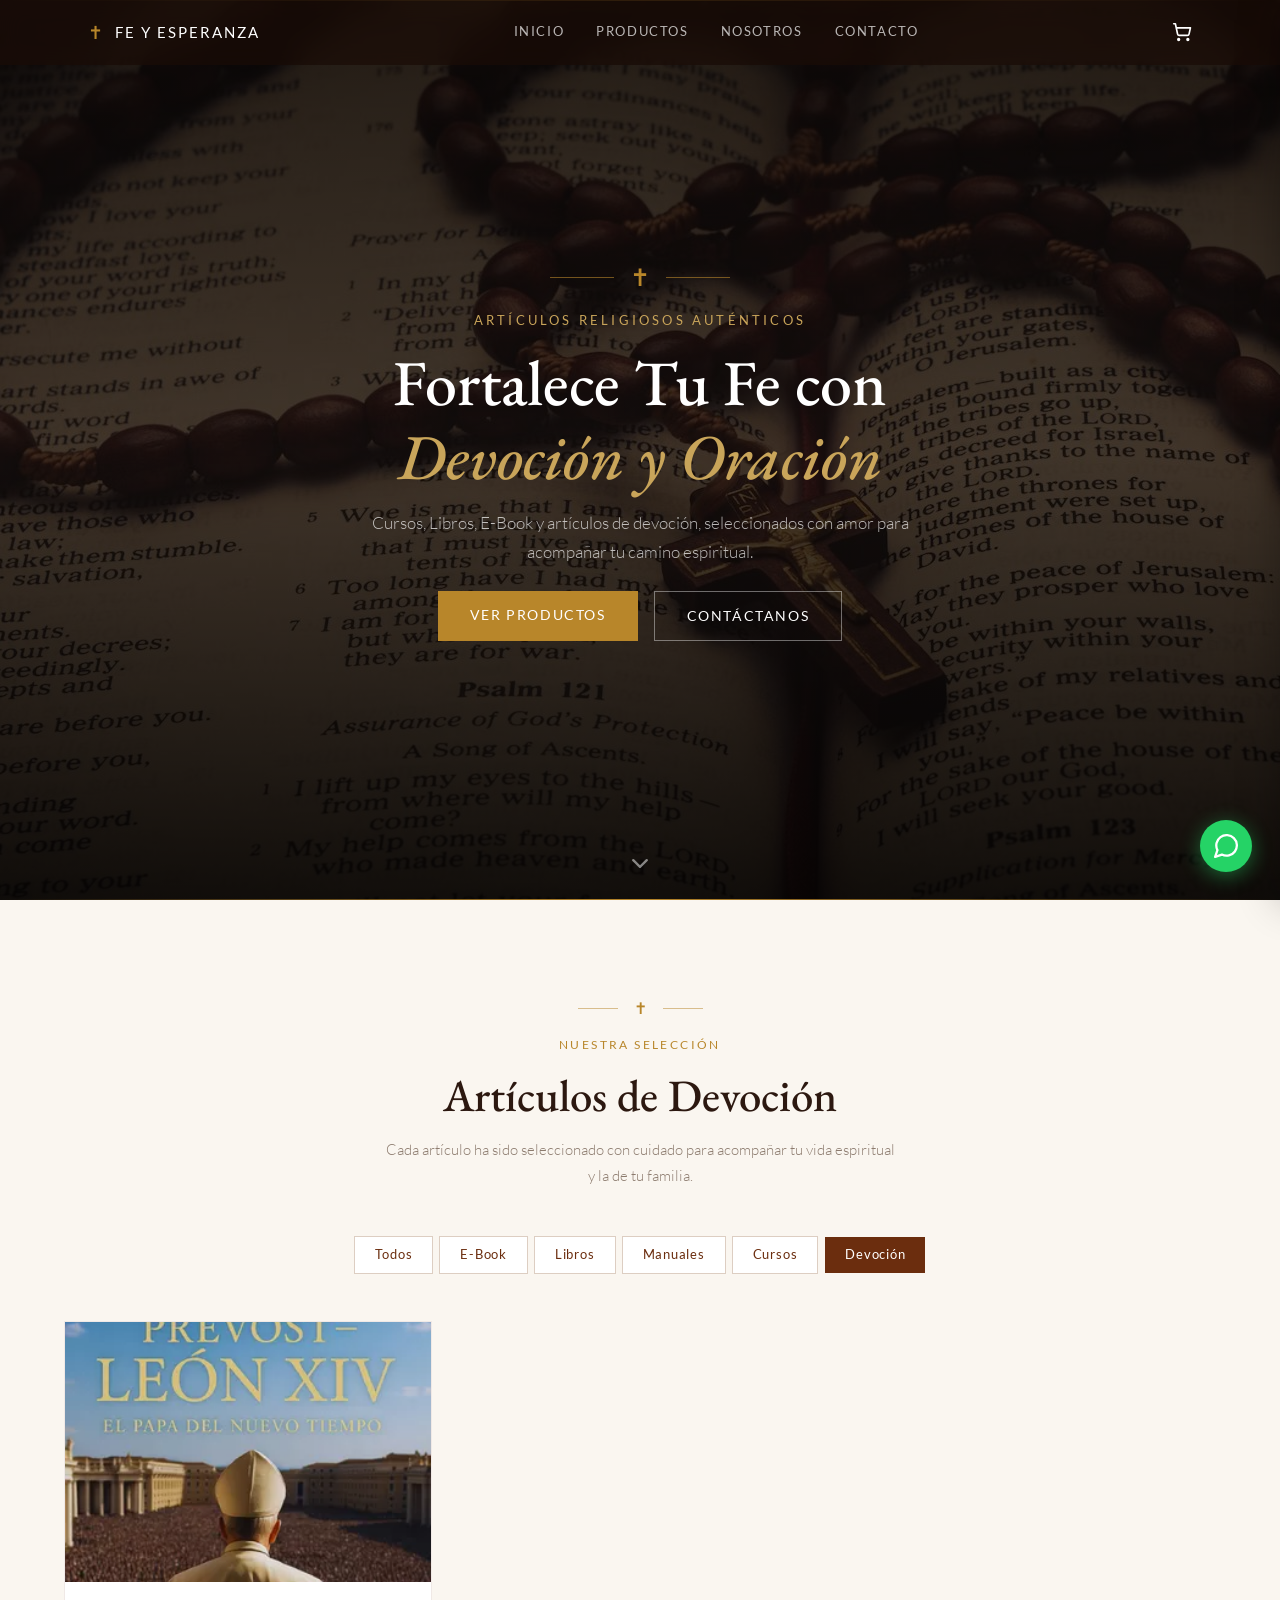
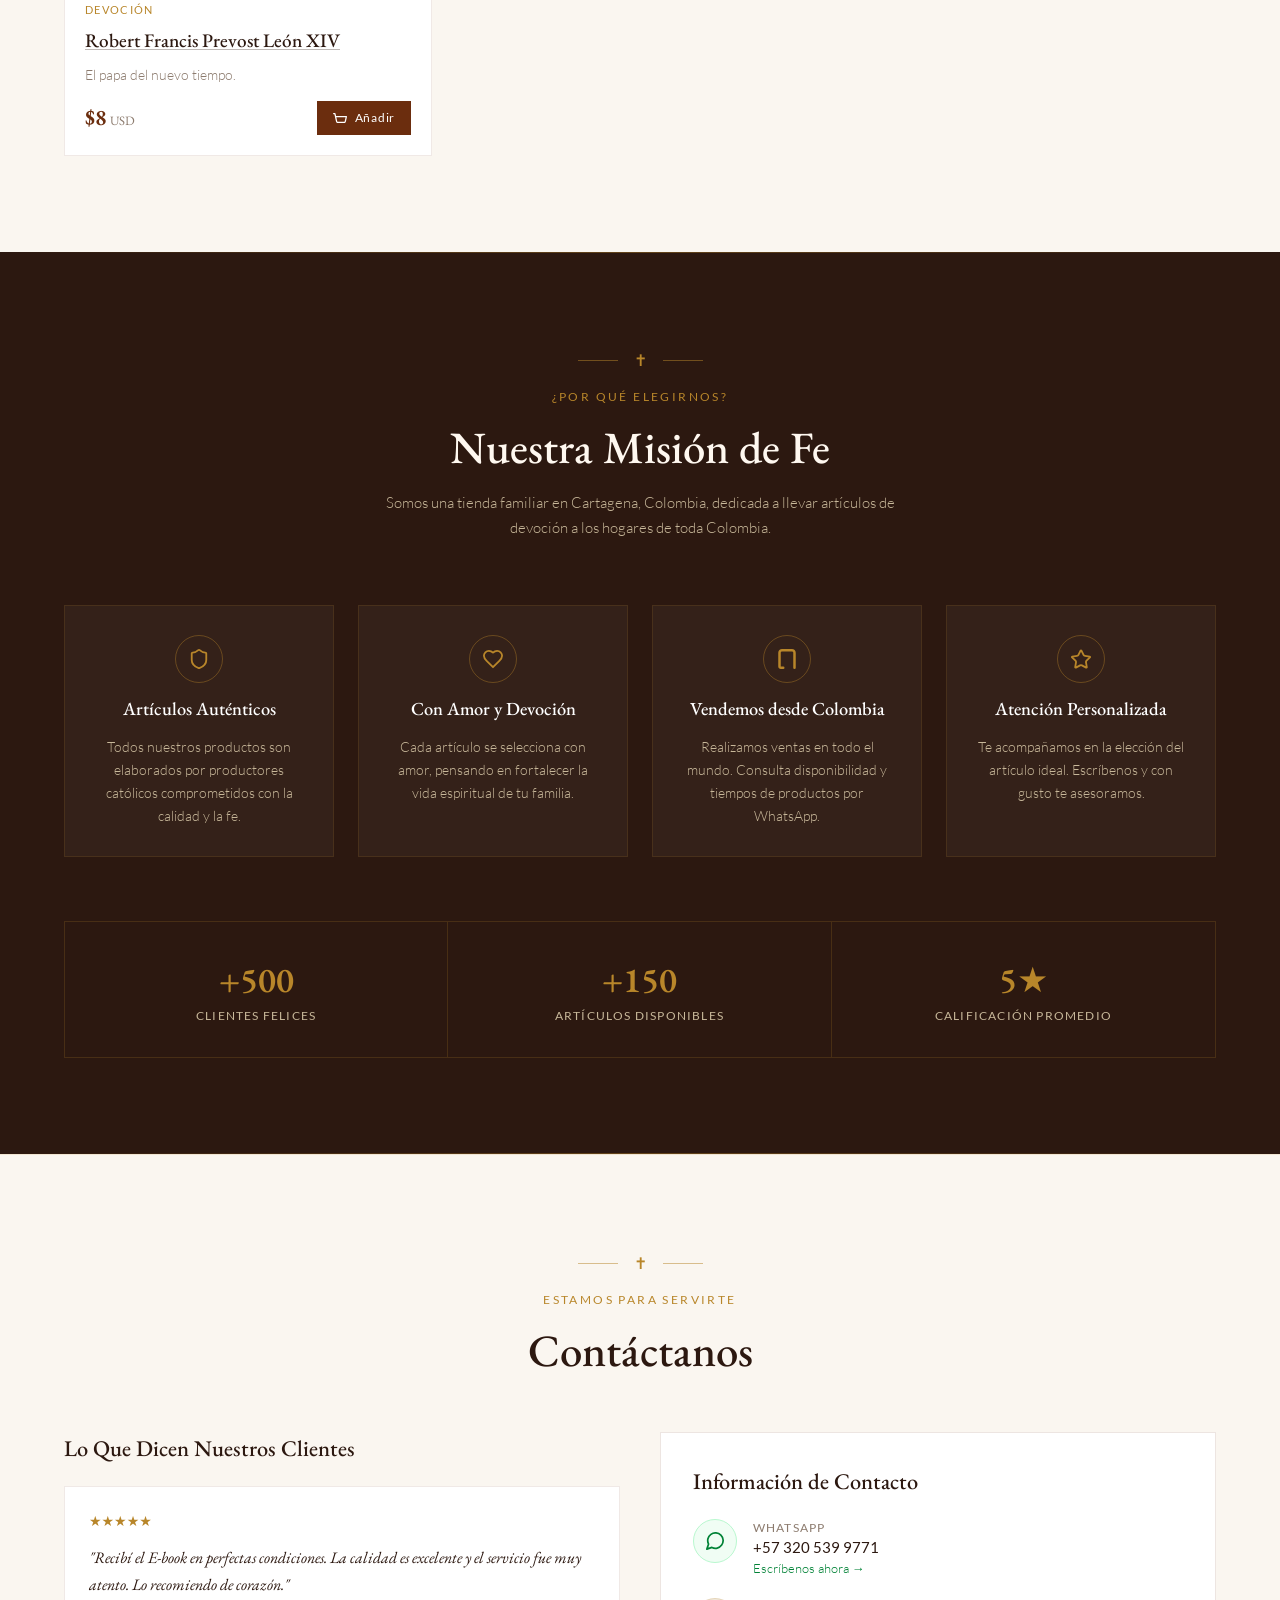
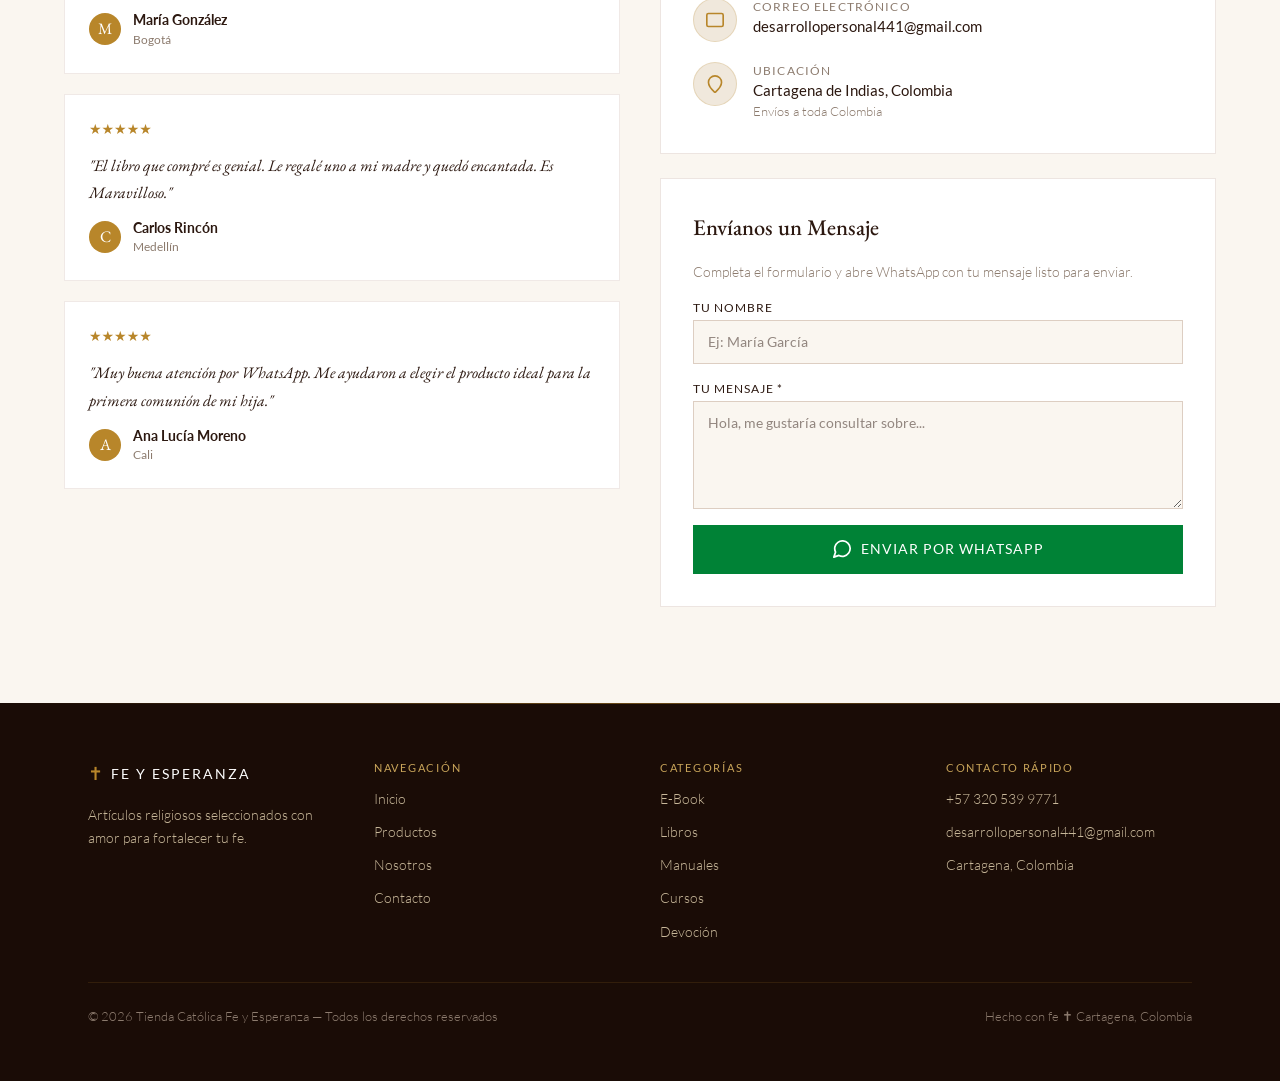
==== commit ef843bc6: "Add files via upload" ====
--- a/index.html
+++ b/index.html
@@ -1,7 +1,7 @@
-<!DOCTYPE html>
-<!-- saved from url=(0049)https://ruler-opal-50828851.figma.site/#productos -->
-<html lang="es" data-lt-installed="true" class="translated-ltr"><head><meta http-equiv="Content-Type" content="text/html; charset=UTF-8"><script src="chrome-extension://ifibfemgeogfhoebkmokieepdoobkbpo/content/communication_helpers.js"></script><script src="chrome-extension://ifibfemgeogfhoebkmokieepdoobkbpo/content/core_helpers.js"></script>
-    
+
+  <!DOCTYPE html><html lang="en"><head>
+<link rel="icon" data-savepage-href="https://cell-laurel-03208575.figma.site/favicon.ico" href="[data-uri]">
+    <meta charset="utf-8">
     <noscript>
       <style>
         #container {
@@ -12,111 +12,432 @@
 
     <meta name="viewport" content="width=device-width, initial-scale=1">
     <meta name="color-scheme" content="light dark">
-    <link rel="preload" href="https://ruler-opal-50828851.figma.site/_runtimes/sites-runtime.7cd09442dc84f98492c585787b3b9f869e70a6efc6dbc0f8e3114c13c928915b.js" as="script" crossorigin="">
-    <link rel="preload" href="https://ruler-opal-50828851.figma.site/_components/v2/6895c95cb92db022bb60e4f7ce6ac58d0c1467d5.js" as="script" crossorigin="">
-    <link rel="preload" href="https://ruler-opal-50828851.figma.site/_json/e8cc77cb-01c7-49f9-9f53-b9a5fb6d1b88/_index.json" as="fetch">
-        <style id="reset-css"> @layer figreset,figoverridable,reset,theme,base,figutils,components,utilities;@layer figoverridable{:root{font-synthesis:none}}@layer figutils{:root{--banner-height:48px;--banner-height-v2:40px;--full-height-with-banner:calc(100dvh - var(--banner-height))}@media (max-width:600px){.banner-v2-container{left:0 !important;right:0 !important;margin:0 auto !important}}.wrapper-with-banner .min-h-screen{min-height:var(--full-height-with-banner)}.wrapper-with-banner .h-screen{height:var(--full-height-with-banner)}}</style><style id="font-faces-0"></style><style id="body-background-color">body:has([data-breakpoint-id="node-0_4"]) { background-color: #fff }</style><style id="ssr-css">#container .css-uwf2km {position: relative; flex: 1 0 0; display: block;}#container .css-fou3uo {min-height: 1px; width: 100%; height: 100dvh;}</style><script>window.__serverRenderedCSSClassNames = {"css-uwf2km":"{\"position\":\"relative\",\"flex\":\"1 0 0\",\"display\":\"block\"}","css-fou3uo":"{\"minHeight\":1,\"width\":\"100%\",\"height\":\"100dvh\"}"}</script><meta id="meta-7j0nwh" name="description" content="Showcases and sells religious items like rosaries and Bibles with contact options for easy purchase, serving faith-based customers seeking spiritual products."><meta id="meta-f831vg" name="title" content="Professional Website Redesign"><meta id="meta-yw3oin" name="robots" content="noindex"><meta id="meta-1ab1uk" name="twitter:card" content="summary_large_image"><meta id="meta-fnr44y" name="twitter:url" content="https://ruler-opal-50828851.figma.site/"><meta id="meta-ufflab" name="twitter:title" content="Professional Website Redesign"><meta id="meta-o7pdy2" name="twitter:description" content="Showcases and sells religious items like rosaries and Bibles with contact options for easy purchase, serving faith-based customers seeking spiritual products."><meta id="meta-23nyqm" property="og:title" content="Professional Website Redesign"><meta id="meta-nnv6p" property="og:description" content="Showcases and sells religious items like rosaries and Bibles with contact options for easy purchase, serving faith-based customers seeking spiritual products."><meta id="meta-zfz6ci" property="og:type" content="website"><meta id="meta-oncyjb" property="og:url" content="https://ruler-opal-50828851.figma.site/"><meta id="meta-2lt1n1" property="og:site_name" content="Professional Website Redesign"><title id="title-f8eemp">Rediseño profesional de sitios web</title>
-    <link rel="stylesheet" href="./Rediseño profesional de sitios web_files/6895c95cb92db022bb60e4f7ce6ac58d0c1467d5.css">
-  <captcha-widgets></captcha-widgets><style id="fusion-selection-styles">
-  .fusion-element-highlight {
-    outline: 2px solid rgb(26, 115, 235) !important;
-    outline-style: solid !important;
+    <link rel="preload" data-savepage-href="/_runtimes/sites-runtime.6312526b5fac231640d61cf43392bb085936c43f180e79a4bf50e3f14093f2cf.js" href="" as="script" crossorigin="">
+    <link rel="preload" data-savepage-href="/_components/v2/2e9c68194b20cc7e1a5e1acfcbd8752d6e777faf.js" href="" as="script" crossorigin="">
+    <link rel="preload" data-savepage-href="/_json/a0725555-589d-4420-a036-f7e751c16e3e/_index.json" href="" as="fetch">
+        <style id="reset-css"> @layer figreset,figoverridable,reset,theme,base,figutils,components,utilities;@layer figoverridable{:root{font-synthesis:none}}@layer figutils{:root{--banner-height:48px;--banner-height-v2:40px;--full-height-with-banner:calc(100dvh - var(--banner-height))}@media (max-width:600px){.banner-v2-container{left:0 !important;right:0 !important;margin:0 auto !important}}.wrapper-with-banner .min-h-screen{min-height:var(--full-height-with-banner)}.wrapper-with-banner .h-screen{height:var(--full-height-with-banner)}}</style><style id="font-faces-eoy8ai"> @font-face{font-family:"EB Garamond:Medium";font-style:normal;src:/*savepage-url=/_woff/v2/EBGaramond_wght__1/EBGaramond_wght__1-english.woff2*/url();/*savepage-font-display=block*/unicode-range:U+0000-00A0,U+00A2-00A9,U+00AC-00AE,U+00B0-00B7,U+00B9-00BA,U+00BC-00BE,U+00D7,U+00F7,U+2000-206F,U+2074,U+20AC,U+2122,U+2190-21BB,U+2212,U+2215,U+F8FF,U+FEFF,U+FFFD}@font-face{font-family:"EB Garamond:Medium";font-style:normal;src:/*savepage-url=/_woff/v2/EBGaramond_wght__1/EBGaramond_wght__1-rest-latin.woff2*/url();/*savepage-font-display=block*/unicode-range:U+00A1,U+00AA-00AB,U+00AF,U+00B8,U+00BB,U+00BF-00D6,U+00D8-00F6,U+00F8-00FF,U+0131,U+0152-0153,U+02B0-02FF}@font-face{font-family:"EB Garamond:Medium";font-style:normal;src:/*savepage-url=/_woff/v2/EBGaramond_wght__1/EBGaramond_wght__1-latin-extended-a.woff2*/url();/*savepage-font-display=block*/unicode-range:U+0100-0130,U+0132-0151,U+0154-017F}@font-face{font-family:"EB Garamond:Medium";font-style:normal;src:/*savepage-url=/_woff/v2/EBGaramond_wght__1/EBGaramond_wght__1-latin-extended-b.woff2*/url();/*savepage-font-display=block*/unicode-range:U+0180-024F}@font-face{font-family:"EB Garamond:Medium";font-style:normal;src:/*savepage-url=/_woff/v2/EBGaramond_wght__1/EBGaramond_wght__1-latin-extended-additional.woff2*/url();/*savepage-font-display=block*/unicode-range:U+1E00-1EFF}@font-face{font-family:"EB Garamond:Medium";font-style:normal;src:/*savepage-url=/_woff/v2/EBGaramond_wght__1/EBGaramond_wght__1-rest.woff2*/url();/*savepage-font-display=block*/unicode-range:U+0250-02AF,U+0300-1DFF,U+1F00-1FFF,U+2070-2073,U+2075-20AB,U+20AD-2121,U+2123-218F,U+21BC-2211,U+2213-2214,U+2216-F8FE,U+F900-FEFE,U+FF00-FFFC,U+FFFE-FFFF}@font-face{font-family:"EB Garamond";font-style:Italic;src:/*savepage-url=/_woff/v2/EBGaramond-Italic_wght__1/EBGaramond-Italic_wght__1-english.woff2*/url();/*savepage-font-display=block*/unicode-range:U+0000-00A0,U+00A2-00A9,U+00AC-00AE,U+00B0-00B7,U+00B9-00BA,U+00BC-00BE,U+00D7,U+00F7,U+2000-206F,U+2074,U+20AC,U+2122,U+2190-21BB,U+2212,U+2215,U+F8FF,U+FEFF,U+FFFD}@font-face{font-family:"EB Garamond";font-style:Italic;src:/*savepage-url=/_woff/v2/EBGaramond-Italic_wght__1/EBGaramond-Italic_wght__1-rest-latin.woff2*/url();/*savepage-font-display=block*/unicode-range:U+00A1,U+00AA-00AB,U+00AF,U+00B8,U+00BB,U+00BF-00D6,U+00D8-00F6,U+00F8-00FF,U+0131,U+0152-0153,U+02B0-02FF}@font-face{font-family:"EB Garamond";font-style:Italic;src:/*savepage-url=/_woff/v2/EBGaramond-Italic_wght__1/EBGaramond-Italic_wght__1-latin-extended-a.woff2*/url();/*savepage-font-display=block*/unicode-range:U+0100-0130,U+0132-0151,U+0154-017F}@font-face{font-family:"EB Garamond";font-style:Italic;src:/*savepage-url=/_woff/v2/EBGaramond-Italic_wght__1/EBGaramond-Italic_wght__1-latin-extended-b.woff2*/url();/*savepage-font-display=block*/unicode-range:U+0180-024F}@font-face{font-family:"EB Garamond";font-style:Italic;src:/*savepage-url=/_woff/v2/EBGaramond-Italic_wght__1/EBGaramond-Italic_wght__1-latin-extended-additional.woff2*/url();/*savepage-font-display=block*/unicode-range:U+1E00-1EFF}@font-face{font-family:"EB Garamond";font-style:Italic;src:/*savepage-url=/_woff/v2/EBGaramond-Italic_wght__1/EBGaramond-Italic_wght__1-rest.woff2*/url();/*savepage-font-display=block*/unicode-range:U+0250-02AF,U+0300-1DFF,U+1F00-1FFF,U+2070-2073,U+2075-20AB,U+20AD-2121,U+2123-218F,U+21BC-2211,U+2213-2214,U+2216-F8FE,U+F900-FEFE,U+FF00-FFFC,U+FFFE-FFFF}@font-face{font-family:"EB Garamond:Medium Italic";font-style:italic;src:/*savepage-url=/_woff/v2/EBGaramond-Italic_wght__1/EBGaramond-Italic_wght__1-english.woff2*/url();/*savepage-font-display=block*/unicode-range:U+0000-00A0,U+00A2-00A9,U+00AC-00AE,U+00B0-00B7,U+00B9-00BA,U+00BC-00BE,U+00D7,U+00F7,U+2000-206F,U+2074,U+20AC,U+2122,U+2190-21BB,U+2212,U+2215,U+F8FF,U+FEFF,U+FFFD}@font-face{font-family:"EB Garamond:Medium Italic";font-style:italic;src:/*savepage-url=/_woff/v2/EBGaramond-Italic_wght__1/EBGaramond-Italic_wght__1-rest-latin.woff2*/url();/*savepage-font-display=block*/unicode-range:U+00A1,U+00AA-00AB,U+00AF,U+00B8,U+00BB,U+00BF-00D6,U+00D8-00F6,U+00F8-00FF,U+0131,U+0152-0153,U+02B0-02FF}@font-face{font-family:"EB Garamond:Medium Italic";font-style:italic;src:/*savepage-url=/_woff/v2/EBGaramond-Italic_wght__1/EBGaramond-Italic_wght__1-latin-extended-a.woff2*/url();/*savepage-font-display=block*/unicode-range:U+0100-0130,U+0132-0151,U+0154-017F}@font-face{font-family:"EB Garamond:Medium Italic";font-style:italic;src:/*savepage-url=/_woff/v2/EBGaramond-Italic_wght__1/EBGaramond-Italic_wght__1-latin-extended-b.woff2*/url();/*savepage-font-display=block*/unicode-range:U+0180-024F}@font-face{font-family:"EB Garamond:Medium Italic";font-style:italic;src:/*savepage-url=/_woff/v2/EBGaramond-Italic_wght__1/EBGaramond-Italic_wght__1-latin-extended-additional.woff2*/url();/*savepage-font-display=block*/unicode-range:U+1E00-1EFF}@font-face{font-family:"EB Garamond:Medium Italic";font-style:italic;src:/*savepage-url=/_woff/v2/EBGaramond-Italic_wght__1/EBGaramond-Italic_wght__1-rest.woff2*/url();/*savepage-font-display=block*/unicode-range:U+0250-02AF,U+0300-1DFF,U+1F00-1FFF,U+2070-2073,U+2075-20AB,U+20AD-2121,U+2123-218F,U+21BC-2211,U+2213-2214,U+2216-F8FE,U+F900-FEFE,U+FF00-FFFC,U+FFFE-FFFF}@font-face{font-family:"Lato:Regular";font-style:normal;src:/*savepage-url=/_woff/v2/Lato-Regular_1/Lato-Regular_1-english.woff2*/url();/*savepage-font-display=block*/unicode-range:U+0000-00A0,U+00A2-00A9,U+00AC-00AE,U+00B0-00B7,U+00B9-00BA,U+00BC-00BE,U+00D7,U+00F7,U+2000-206F,U+2074,U+20AC,U+2122,U+2190-21BB,U+2212,U+2215,U+F8FF,U+FEFF,U+FFFD}@font-face{font-family:"Lato:Regular";font-style:normal;src:/*savepage-url=/_woff/v2/Lato-Regular_1/Lato-Regular_1-rest-latin.woff2*/url();/*savepage-font-display=block*/unicode-range:U+00A1,U+00AA-00AB,U+00AF,U+00B8,U+00BB,U+00BF-00D6,U+00D8-00F6,U+00F8-00FF,U+0131,U+0152-0153,U+02B0-02FF}@font-face{font-family:"Lato:Regular";font-style:normal;src:/*savepage-url=/_woff/v2/Lato-Regular_1/Lato-Regular_1-latin-extended-a.woff2*/url();/*savepage-font-display=block*/unicode-range:U+0100-0130,U+0132-0151,U+0154-017F}@font-face{font-family:"Lato:Regular";font-style:normal;src:/*savepage-url=/_woff/v2/Lato-Regular_1/Lato-Regular_1-latin-extended-b.woff2*/url();/*savepage-font-display=block*/unicode-range:U+0180-024F}@font-face{font-family:"Lato:Regular";font-style:normal;src:/*savepage-url=/_woff/v2/Lato-Regular_1/Lato-Regular_1-latin-extended-additional.woff2*/url();/*savepage-font-display=block*/unicode-range:U+1E00-1EFF}@font-face{font-family:"Lato:Regular";font-style:normal;src:/*savepage-url=/_woff/v2/Lato-Regular_1/Lato-Regular_1-rest.woff2*/url();/*savepage-font-display=block*/unicode-range:U+0250-02AF,U+0300-1DFF,U+1F00-1FFF,U+2070-2073,U+2075-20AB,U+20AD-2121,U+2123-218F,U+21BC-2211,U+2213-2214,U+2216-F8FE,U+F900-FEFE,U+FF00-FFFC,U+FFFE-FFFF}@font-face{font-family:"Lato";font-style:Bold;src:/*savepage-url=/_woff/v2/Lato-Bold_1/Lato-Bold_1-english.woff2*/url([data-uri]);/*savepage-font-display=block*/font-weight:700;unicode-range:U+0000-00A0,U+00A2-00A9,U+00AC-00AE,U+00B0-00B7,U+00B9-00BA,U+00BC-00BE,U+00D7,U+00F7,U+2000-206F,U+2074,U+20AC,U+2122,U+2190-21BB,U+2212,U+2215,U+F8FF,U+FEFF,U+FFFD}@font-face{font-family:"Lato";font-style:Bold;src:/*savepage-url=/_woff/v2/Lato-Bold_1/Lato-Bold_1-rest-latin.woff2*/url([data-uri]);/*savepage-font-display=block*/font-weight:700;unicode-range:U+00A1,U+00AA-00AB,U+00AF,U+00B8,U+00BB,U+00BF-00D6,U+00D8-00F6,U+00F8-00FF,U+0131,U+0152-0153,U+02B0-02FF}@font-face{font-family:"Lato";font-style:Bold;src:/*savepage-url=/_woff/v2/Lato-Bold_1/Lato-Bold_1-latin-extended-a.woff2*/url([data-uri]);/*savepage-font-display=block*/font-weight:700;unicode-range:U+0100-0130,U+0132-0151,U+0154-017F}@font-face{font-family:"Lato";font-style:Bold;src:/*savepage-url=/_woff/v2/Lato-Bold_1/Lato-Bold_1-latin-extended-b.woff2*/url([data-uri]);/*savepage-font-display=block*/font-weight:700;unicode-range:U+0180-024F}@font-face{font-family:"Lato";font-style:Bold;src:/*savepage-url=/_woff/v2/Lato-Bold_1/Lato-Bold_1-latin-extended-additional.woff2*/url([data-uri]);/*savepage-font-display=block*/font-weight:700;unicode-range:U+1E00-1EFF}@font-face{font-family:"Lato";font-style:Bold;src:/*savepage-url=/_woff/v2/Lato-Bold_1/Lato-Bold_1-rest.woff2*/url([data-uri]